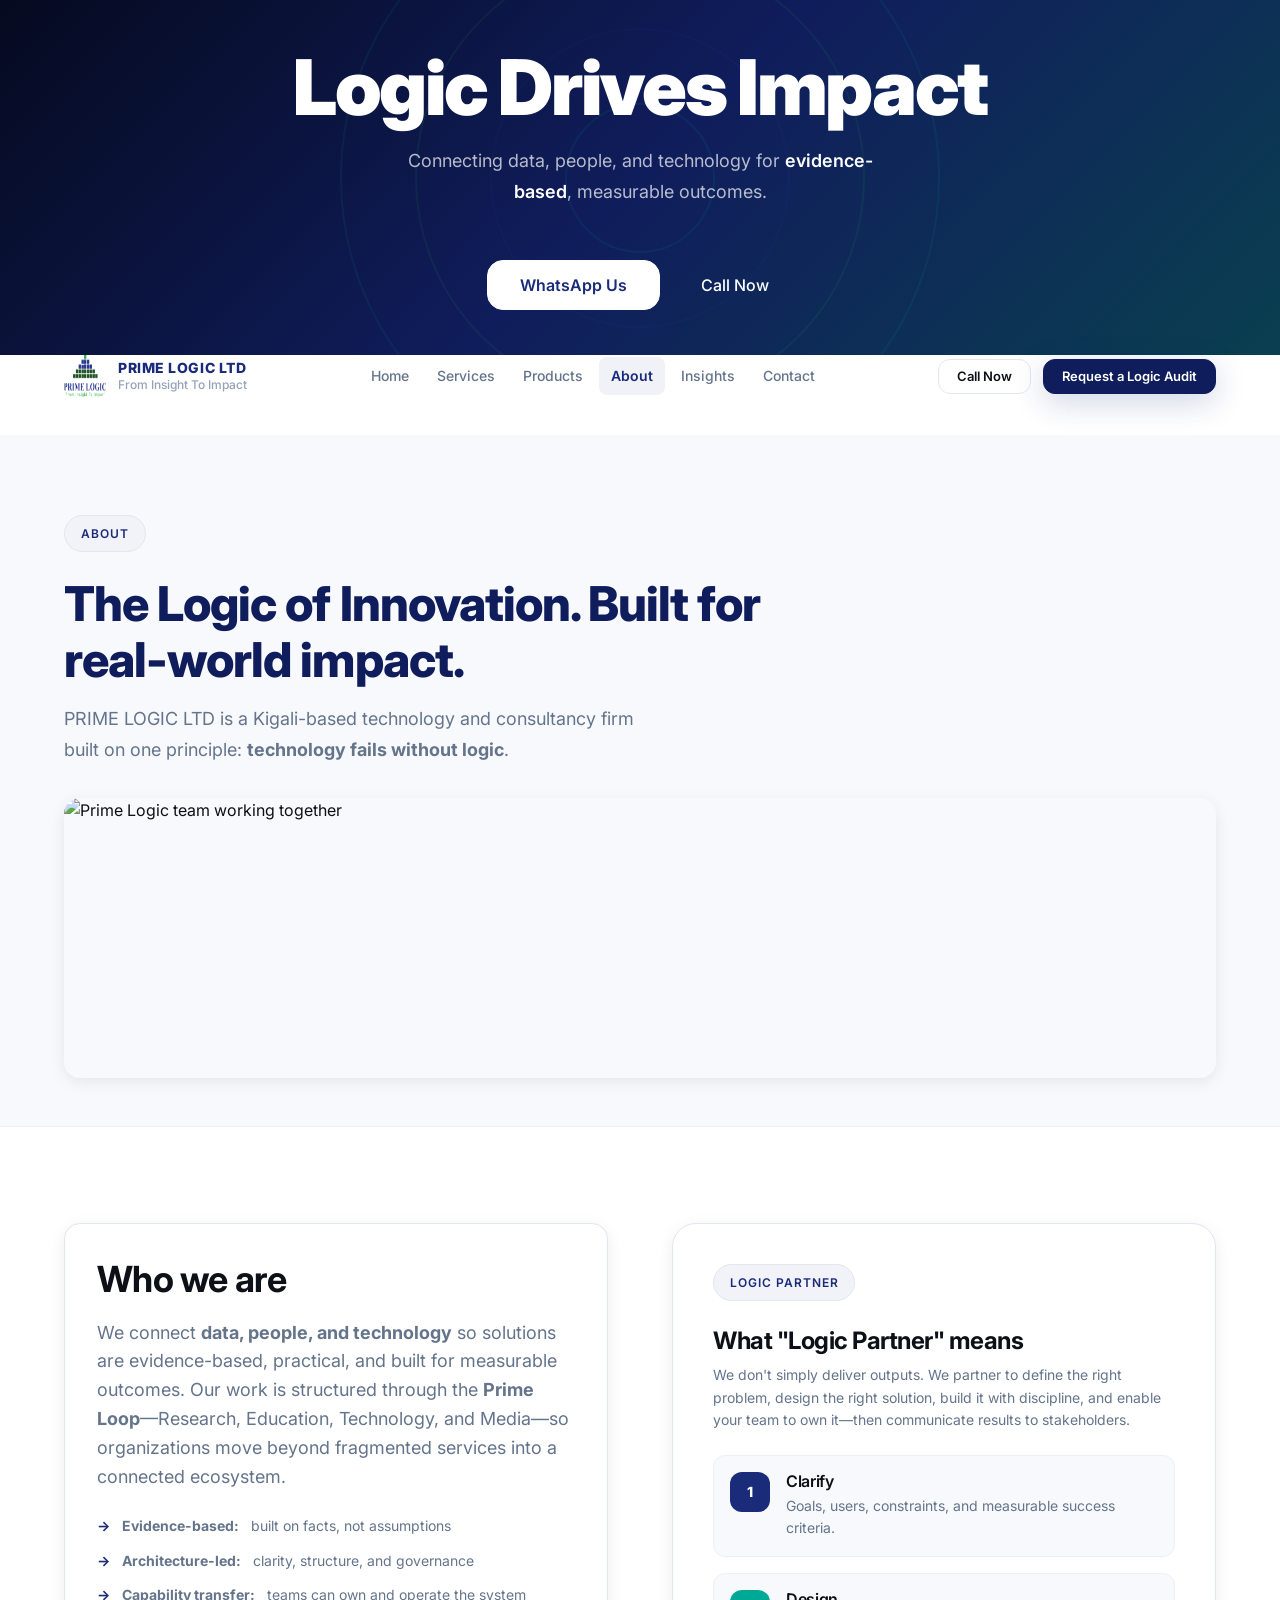
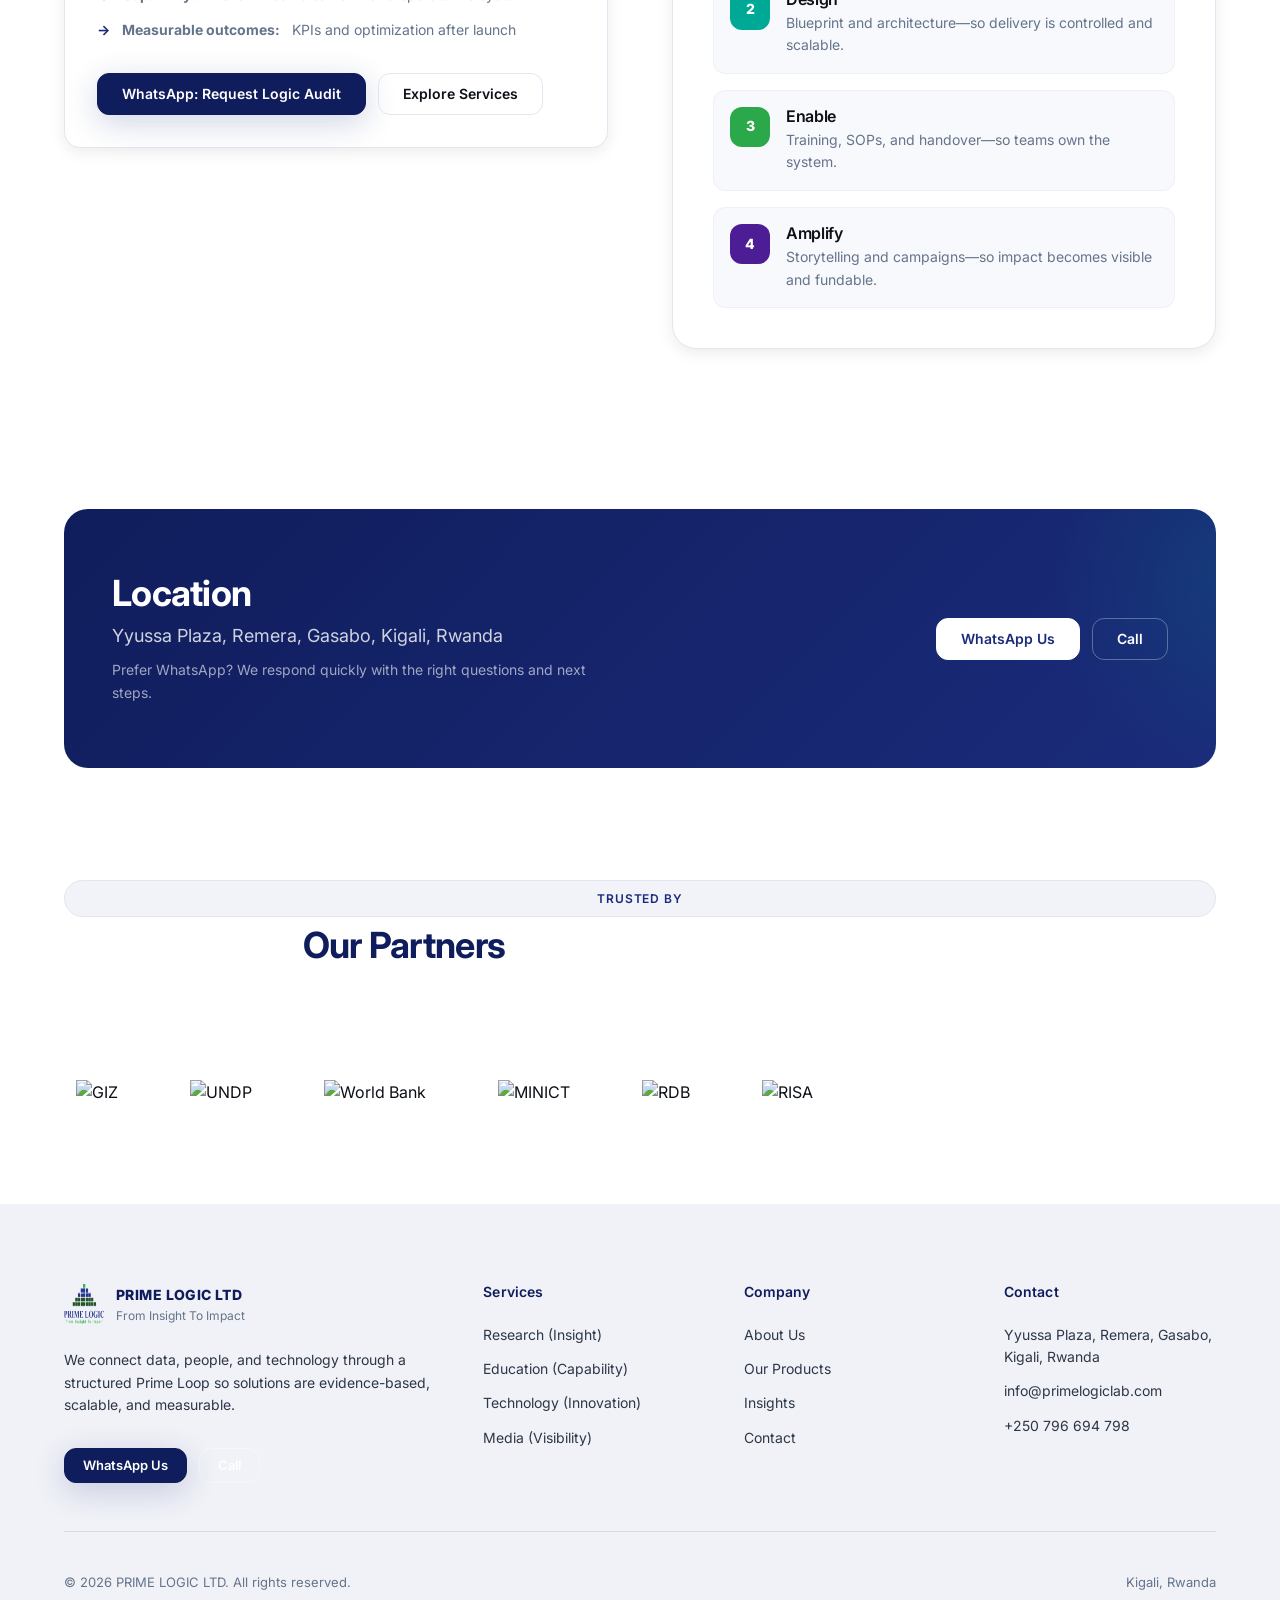
==== about.html @ 860dee31 "hero section" ====
<!doctype html>
<html lang="en">
<head>
  <meta charset="utf-8">
  <meta name="viewport" content="width=device-width, initial-scale=1">
  <title>About — PRIME LOGIC LTD</title>
  <meta name="description" content="Learn about Prime Logic LTD: Kigali-based Logic Partner connecting data, people, and technology through the Prime Loop.">
  <link rel="icon" href="assets/img/prime-logic-logo.png">
  <link rel="stylesheet" href="assets/css/styles.css">
</head>
<body class="page-home">

  <!-- ─── ANIMATED INTRO ────────────────────────────────────── -->
   <section class="hero-split hero-split--page" id="cinematic-intro" aria-label="Contact introduction">
    <div class="page-intro-rings" aria-hidden="true">
      <div class="page-intro-ring"></div>
      <div class="page-intro-ring"></div>
      <div class="page-intro-ring"></div>
      <div class="page-intro-ring"></div>
    </div>
    <div class="hero-split-container">
      <div class="hero-split-left">
          <h1 class="hero-title">Logic Drives Impact</h1>
          <p class="hero-description">Connecting data, people, and technology for <strong>evidence-based</strong>, measurable outcomes.</p>
          <div class="hero-actions">
            <a class="btn btn--white btn--lg" href="https://wa.me/250796694798?text=Hello%20Prime%20Logic%20Team.%20I%E2%80%99m%20interested%20in%20a%20Logic%20Audit." target="_blank" rel="noopener">WhatsApp Us</a>
            <a class="hero-link" href="tel:+250796694798">Call Now</a>
          </div>
      </div>
    </div>
  </section>
         
  <!-- ─── HEADER ─────────────────────────────────────────────── -->
  <header class="site-header" id="site-header">
    <div class="container">
      <div class="header-inner">
        <a class="logo" href="index.html" aria-label="Prime Logic Home">
          <img src="assets/img/prime-logic-logo.png" alt="Prime Logic logo" width="42" height="42">
          <div class="logo-text">
            <span class="logo-name">PRIME LOGIC LTD</span>
            <span class="logo-tagline">From Insight To Impact</span>
          </div>
        </a>

        <nav class="nav-menu" aria-label="Primary navigation">
          <a href="index.html" data-nav>Home</a>
          <a href="services.html" data-nav>Services</a>
          <a href="products.html" data-nav>Products</a>
          <a href="about.html" data-nav>About</a>
          <a href="insights.html" data-nav>Insights</a>
          <a href="contact.html" data-nav>Contact</a>
        </nav>

        <div class="header-actions">
          <a class="btn btn--secondary btn--sm" href="tel:+250796694798">Call Now</a>
          <a class="btn btn--primary btn--sm" href="https://wa.me/250796694798?text=Hello%20Prime%20Logic%20Team.%20I%E2%80%99m%20interested%20in%20a%20Logic%20Audit.%20My%20organization%20is%20_____.%20We%20need%20support%20with%20%28Research%20/%20Education%20/%20Technology%20/%20Media%29.%20Our%20goal%20is%20_____.%20Please%20advise%20next%20steps." target="_blank" rel="noopener">Request a Logic Audit</a>
          <button class="menu-toggle" id="menu-toggle" aria-label="Toggle navigation" aria-expanded="false">
            <span></span><span></span><span></span>
          </button>
        </div>
      </div>
    </div>
  </header>

  <!-- ─── MOBILE NAV ──────────────────────────────────────────── -->
  <div class="mobile-nav" id="mobile-nav" role="navigation" aria-label="Mobile navigation">
    <a href="index.html" data-nav>Home</a>
    <a href="services.html" data-nav>Services</a>
    <a href="products.html" data-nav>Products</a>
    <a href="about.html" data-nav>About</a>
    <a href="insights.html" data-nav>Insights</a>
    <a href="contact.html" data-nav>Contact</a>
    <div class="mobile-nav-actions">
      <a class="btn btn--primary" href="https://wa.me/250796694798?text=Hello%20Prime%20Logic%20Team.%20I%E2%80%99m%20interested%20in%20a%20Logic%20Audit.%20My%20organization%20is%20_____.%20We%20need%20support%20with%20%28Research%20/%20Education%20/%20Technology%20/%20Media%29.%20Our%20goal%20is%20_____.%20Please%20advise%20next%20steps." target="_blank" rel="noopener">Request a Logic Audit</a>
      <a class="btn btn--secondary" href="tel:+250796694798">Call a Consultant</a>
    </div>
  </div>

  <main>

    <!-- ─── PAGE HERO ─────────────────────────────────────────── -->
    <section class="page-hero">
      <div class="container">
        <div class="reveal reveal--left">
          <span class="section-label">About</span>
          <h1 class="page-hero-title">The Logic of Innovation. Built for real-world impact.</h1>
          <p class="page-hero-subtitle">
            PRIME LOGIC LTD is a Kigali-based technology and consultancy firm built on one principle:
            <strong>technology fails without logic</strong>.
          </p>
          <img src="https://images.unsplash.com/photo-1522071820081-009f0129c71c?w=800&h=400&fit=crop" alt="Prime Logic team working together" class="section-img" style="margin-top: var(--sp-6); height: 280px;" loading="lazy">
        </div>
      </div>
    </section>

    <!-- ─── WHO WE ARE ────────────────────────────────────────── -->
    <section class="section">
      <div class="container">
        <div class="split">
          <div class="reveal reveal--left">
            <div class="card card--elevated">
              <h2 class="h2" style="margin-bottom: var(--sp-4);">Who we are</h2>
              <p class="text-body-lg" style="margin-bottom: var(--sp-5); max-width: 52ch;">
                We connect <strong>data, people, and technology</strong> so solutions are evidence-based, practical, and built for measurable outcomes.
                Our work is structured through the <strong>Prime Loop</strong>—Research, Education, Technology, and Media—so organizations move beyond fragmented services into a connected ecosystem.
              </p>
              <ul class="check-list">
                <li><strong>Evidence-based:</strong> built on facts, not assumptions</li>
                <li><strong>Architecture-led:</strong> clarity, structure, and governance</li>
                <li><strong>Capability transfer:</strong> teams can own and operate the system</li>
                <li><strong>Measurable outcomes:</strong> KPIs and optimization after launch</li>
              </ul>
              <div class="cta-row" style="margin-top: var(--sp-6);">
                <a class="btn btn--primary" href="https://wa.me/250796694798?text=Hello%20Prime%20Logic%20Team.%20I%E2%80%99m%20interested%20in%20a%20Logic%20Audit.%20My%20organization%20is%20_____.%20We%20need%20support%20with%20%28Research%20/%20Education%20/%20Technology%20/%20Media%29.%20Our%20goal%20is%20_____.%20Please%20advise%20next%20steps." target="_blank" rel="noopener">WhatsApp: Request Logic Audit</a>
                <a class="btn btn--secondary" href="services.html">Explore Services</a>
              </div>
            </div>
          </div>

          <div class="reveal reveal-delay-1">
            <div class="panel">
              <span class="section-label">Logic Partner</span>
              <h3 class="h3" style="margin-bottom: var(--sp-2);">What "Logic Partner" means</h3>
              <p class="text-small" style="margin-bottom: var(--sp-5);">
                We don't simply deliver outputs. We partner to define the right problem, design the right solution, build it with discipline,
                and enable your team to own it—then communicate results to stakeholders.
              </p>

              <div class="steps">
                <div class="step">
                  <div class="step-num">1</div>
                  <div>
                    <h4 class="step-title">Clarify</h4>
                    <p class="step-text">Goals, users, constraints, and measurable success criteria.</p>
                  </div>
                </div>
                <div class="step">
                  <div class="step-num step-num--teal">2</div>
                  <div>
                    <h4 class="step-title">Design</h4>
                    <p class="step-text">Blueprint and architecture—so delivery is controlled and scalable.</p>
                  </div>
                </div>
                <div class="step">
                  <div class="step-num step-num--green">3</div>
                  <div>
                    <h4 class="step-title">Enable</h4>
                    <p class="step-text">Training, SOPs, and handover—so teams own the system.</p>
                  </div>
                </div>
                <div class="step">
                  <div class="step-num step-num--red">4</div>
                  <div>
                    <h4 class="step-title">Amplify</h4>
                    <p class="step-text">Storytelling and campaigns—so impact becomes visible and fundable.</p>
                  </div>
                </div>
              </div>
            </div>
          </div>
        </div>
      </div>
    </section>

    <!-- ─── LOCATION CTA ──────────────────────────────────────── -->
    <section class="section--sm">
      <div class="container">
        <div class="callout reveal reveal--left">
          <div class="split split--center" style="gap: var(--sp-6);">
            <div>
              <h2 class="callout-title" style="margin-bottom: var(--sp-2);">Location</h2>
              <p class="callout-text" style="margin-bottom: var(--sp-2);">Yyussa Plaza, Remera, Gasabo, Kigali, Rwanda</p>
              <p style="font-size: var(--fs-small); color: rgba(255,255,255,.6);">Prefer WhatsApp? We respond quickly with the right questions and next steps.</p>
            </div>
            <div class="cta-row" style="justify-content: flex-end;">
              <a class="btn btn--white" href="https://wa.me/250796694798?text=Hello%20Prime%20Logic%20Team.%20I%E2%80%99m%20interested%20in%20a%20Logic%20Audit.%20My%20organization%20is%20_____.%20We%20need%20support%20with%20%28Research%20/%20Education%20/%20Technology%20/%20Media%29.%20Our%20goal%20is%20_____.%20Please%20advise%20next%20steps." target="_blank" rel="noopener">WhatsApp Us</a>
              <a class="btn btn--white-outline" href="tel:+250796694798">Call</a>
            </div>
          </div>
        </div>
      </div>
    </section>

    <!-- ─── PARTNERS ──────────────────────────────────────────── -->
    <section class="partners" aria-label="Our Partners">
      <div class="container">
        <div class="section-header reveal">
          <span class="section-label">Trusted By</span>
          <h2 class="section-title">Our Partners</h2>
        </div>
        <div class="partners-grid reveal">
          <div class="partner-logo"><img src="https://via.placeholder.com/160x56/ffffff/0a1a3f?text=GIZ" alt="GIZ" loading="lazy"></div>
          <div class="partner-logo"><img src="https://via.placeholder.com/160x56/ffffff/0a1a3f?text=UNDP" alt="UNDP" loading="lazy"></div>
          <div class="partner-logo"><img src="https://via.placeholder.com/160x56/ffffff/0a1a3f?text=World+Bank" alt="World Bank" loading="lazy"></div>
          <div class="partner-logo"><img src="https://via.placeholder.com/160x56/ffffff/0a1a3f?text=MINICT" alt="MINICT" loading="lazy"></div>
          <div class="partner-logo"><img src="https://via.placeholder.com/160x56/ffffff/0a1a3f?text=RDB" alt="RDB" loading="lazy"></div>
          <div class="partner-logo"><img src="https://via.placeholder.com/160x56/ffffff/0a1a3f?text=RISA" alt="RISA" loading="lazy"></div>
        </div>
      </div>
    </section>

  </main>

  <!-- ─── FOOTER ──────────────────────────────────────────────── -->
  <footer class="site-footer">
    <div class="container">
      <div class="footer-grid">
        <div>
          <div class="footer-brand">
            <img src="assets/img/prime-logic-logo.png" alt="Prime Logic logo" width="40" height="40">
            <div>
              <div class="footer-brand-name">PRIME LOGIC LTD</div>
              <div class="footer-brand-tag">From Insight To Impact</div>
            </div>
          </div>
          <p class="footer-desc">
            We connect data, people, and technology through a structured Prime Loop so solutions are evidence-based,
            scalable, and measurable.
          </p>
          <div class="cta-row">
            <a class="btn btn--primary btn--sm" href="https://wa.me/250796694798?text=Hello%20Prime%20Logic%20Team.%20I%E2%80%99m%20interested%20in%20a%20Logic%20Audit.%20My%20organization%20is%20_____.%20We%20need%20support%20with%20%28Research%20/%20Education%20/%20Technology%20/%20Media%29.%20Our%20goal%20is%20_____.%20Please%20advise%20next%20steps." target="_blank" rel="noopener">WhatsApp Us</a>
            <a class="btn btn--white-outline btn--sm" href="tel:+250796694798">Call</a>
          </div>
        </div>

        <div>
          <h4 class="footer-col-title">Services</h4>
          <nav class="footer-links" aria-label="Footer services">
            <a href="services.html#research">Research (Insight)</a>
            <a href="services.html#education">Education (Capability)</a>
            <a href="services.html#technology">Technology (Innovation)</a>
            <a href="services.html#media">Media (Visibility)</a>
          </nav>
        </div>

        <div>
          <h4 class="footer-col-title">Company</h4>
          <nav class="footer-links" aria-label="Footer company">
            <a href="about.html">About Us</a>
            <a href="products.html">Our Products</a>
            <a href="insights.html">Insights</a>
            <a href="contact.html">Contact</a>
          </nav>
        </div>

        <div>
          <h4 class="footer-col-title">Contact</h4>
          <div class="footer-contact-item">Yyussa Plaza, Remera, Gasabo,<br>Kigali, Rwanda</div>
          <div class="footer-contact-item"><a href="mailto:info@primelogiclab.com">info@primelogiclab.com</a></div>
          <div class="footer-contact-item"><a href="tel:+250796694798">+250 796 694 798</a></div>
        </div>
      </div>

      <div class="footer-bottom">
        <span>&copy; 2026 PRIME LOGIC LTD. All rights reserved.</span>
        <span>Kigali, Rwanda</span>
      </div>
    </div>
  </footer>

  <script src="assets/js/main.js"></script>
</body>
</html>
---- assets/css/styles.css ----
/* ============================================================
   PRIME LOGIC LTD — Design System & Styles
   Version: 2.0 — Enterprise Redesign
   ============================================================ */

/* ─── GOOGLE FONTS ─────────────────────────────────────────── */
@import url('https://fonts.googleapis.com/css2?family=Inter:wght@400;500;600;700;800;900&display=swap');

/* ─── DESIGN TOKENS ────────────────────────────────────────── */
:root {
  /* Brand Colors */
  --prime-blue:    #1a2b7a;
  --prime-blue-light: #2d3fa8;
  --prime-blue-dark:  #101d5c;
  --tech-teal:     #00A896;
  --tech-teal-light: #00c9b4;
  --insight-green: #2ba84a;
  --insight-green-light: #34d058;
  --media-amber:     #4c1d95;
  --media-amber-light: #5b21b6;

  /* Neutrals */
  --ink:           #0d1117;
  --ink-secondary: #2d3748;
  --muted:         #64748b;
  --subtle:        #94a3b8;
  --bg:            #ffffff;
  --bg-warm:       #f8f9fc;
  --bg-alt:        #f1f3f8;
  --panel:         #f5f6fa;
  --line:          #e2e6ef;
  --line-light:    #eef0f6;

  /* Typography Scale (Major Third 1.25) */
  --fs-display:    clamp(2.75rem, 5vw, 3.5rem);
  --fs-h1:         clamp(2.25rem, 4vw, 3rem);
  --fs-h2:         clamp(1.75rem, 3vw, 2.25rem);
  --fs-h3:         clamp(1.25rem, 2vw, 1.5rem);
  --fs-h4:         1.125rem;
  --fs-body:       1rem;
  --fs-body-lg:    1.125rem;
  --fs-small:      0.875rem;
  --fs-xs:         0.8125rem;
  --fs-caption:    0.75rem;

  /* Font Weights */
  --fw-regular:    400;
  --fw-medium:     500;
  --fw-semibold:   600;
  --fw-bold:       700;
  --fw-extrabold:  800;
  --fw-black:      900;

  /* Line Heights */
  --lh-tight:      1.15;
  --lh-snug:       1.3;
  --lh-normal:     1.6;
  --lh-relaxed:    1.75;

  /* Spacing Scale (8px base) */
  --sp-1:  0.25rem;
  --sp-2:  0.5rem;
  --sp-3:  0.75rem;
  --sp-4:  1rem;
  --sp-5:  1.5rem;
  --sp-6:  2rem;
  --sp-7:  2.5rem;
  --sp-8:  3rem;
  --sp-9:  4rem;
  --sp-10: 5rem;
  --sp-11: 6rem;
  --sp-12: 8rem;

  /* Border Radius */
  --radius-sm:     8px;
  --radius:        12px;
  --radius-lg:     16px;
  --radius-xl:     24px;
  --radius-full:   9999px;

  /* Shadows */
  --shadow-xs:     0 1px 2px rgba(0,0,0,.05);
  --shadow-sm:     0 2px 8px rgba(13,17,23,.06);
  --shadow:        0 4px 16px rgba(13,17,23,.08);
  --shadow-md:     0 8px 24px rgba(13,17,23,.10);
  --shadow-lg:     0 16px 48px rgba(13,17,23,.12);
  --shadow-xl:     0 24px 64px rgba(13,17,23,.16);
  --shadow-glow-blue:  0 8px 32px rgba(26,43,122,.20);
  --shadow-glow-teal:  0 8px 32px rgba(0,168,150,.20);

  /* Transitions */
  --ease:          cubic-bezier(.4, 0, .2, 1);
  --duration:      0.3s;
  --duration-fast: 0.15s;
  --duration-slow: 0.5s;

  /* Layout */
  --max-width:     1200px;
  --header-height: 80px;
  --header-height-scrolled: 64px;
}

/* ─── RESET ────────────────────────────────────────────────── */
*,
*::before,
*::after {
  box-sizing: border-box;
  margin: 0;
  padding: 0;
}

html {
  scroll-behavior: smooth;
  -webkit-text-size-adjust: 100%;
}

body {
  font-family: 'Inter', system-ui, -apple-system, 'Segoe UI', Roboto, sans-serif;
  font-size: var(--fs-body);
  line-height: var(--lh-normal);
  color: var(--ink);
  background: var(--bg);
  -webkit-font-smoothing: antialiased;
  -moz-osx-font-smoothing: grayscale;
  overflow-x: hidden;
}

a {
  color: inherit;
  text-decoration: none;
  transition: color var(--duration) var(--ease);
}

img {
  max-width: 100%;
  display: block;
}

ul, ol {
  list-style: none;
}

h1, h2, h3, h4, h5, h6 {
  font-weight: var(--fw-bold);
  line-height: var(--lh-tight);
  letter-spacing: -0.02em;
}

/* ─── LAYOUT ───────────────────────────────────────────────── */
.container {
  width: 100%;
  max-width: var(--max-width);
  margin: 0 auto;
  padding: 0 var(--sp-5);
}

.section {
  padding: var(--sp-11) 0;
}

.section--sm {
  padding: var(--sp-9) 0;
}

.section--lg {
  padding: var(--sp-12) 0;
}

.section--dark {
  background: var(--ink);
  color: #fff;
}

.section--alt {
  background: var(--bg-warm);
}

.section--blue {
  background: linear-gradient(135deg, var(--prime-blue-dark), var(--prime-blue));
  color: #fff;
}

/* ─── TYPOGRAPHY ───────────────────────────────────────────── */
.display {
  font-size: var(--fs-display);
  font-weight: var(--fw-black);
  line-height: 1.08;
  letter-spacing: -0.03em;
}

.h1 {
  font-size: var(--fs-h1);
  font-weight: var(--fw-extrabold);
  line-height: var(--lh-tight);
  letter-spacing: -0.025em;
}

.h2 {
  font-size: var(--fs-h2);
  font-weight: var(--fw-bold);
  line-height: var(--lh-snug);
}

.h3 {
  font-size: var(--fs-h3);
  font-weight: var(--fw-bold);
  line-height: var(--lh-snug);
}

.h4 {
  font-size: var(--fs-h4);
  font-weight: var(--fw-semibold);
  line-height: var(--lh-snug);
}

.text-body {
  font-size: var(--fs-body);
  color: var(--muted);
  line-height: var(--lh-normal);
}

.text-body-lg {
  font-size: var(--fs-body-lg);
  color: var(--muted);
  line-height: var(--lh-normal);
}

.text-small {
  font-size: var(--fs-small);
  color: var(--muted);
  line-height: var(--lh-normal);
}

.text-xs {
  font-size: var(--fs-xs);
  color: var(--muted);
}

.text-caption {
  font-size: var(--fs-caption);
  color: var(--subtle);
  letter-spacing: 0.02em;
}

.text-center { text-align: center; }
.text-white { color: #fff; }

.section-label {
  display: inline-flex;
  align-items: center;
  gap: var(--sp-2);
  padding: var(--sp-2) var(--sp-4);
  background: var(--bg-alt);
  border: 1px solid var(--line);
  border-radius: var(--radius-full);
  font-size: var(--fs-caption);
  font-weight: var(--fw-semibold);
  color: var(--prime-blue);
  text-transform: uppercase;
  letter-spacing: 0.08em;
  margin-bottom: var(--sp-5);
}

.section--dark .section-label,
.section--blue .section-label {
  background: rgba(255,255,255,.1);
  border-color: rgba(255,255,255,.15);
  color: rgba(255,255,255,.9);
}

.section-title {
  font-size: var(--fs-h2);
  font-weight: var(--fw-bold);
  margin-bottom: var(--sp-4);
  max-width: 680px;
  color: var(--prime-blue-dark);
}

.section-subtitle {
  font-size: var(--fs-body-lg);
  color: var(--muted);
  max-width: 620px;
  line-height: var(--lh-relaxed);
}

.section-header {
  margin-bottom: var(--sp-9);
}

.section-header--center {
  text-align: center;
  margin-left: auto;
  margin-right: auto;
}

.section-header--center .section-title,
.section-header--center .section-subtitle {
  margin-left: auto;
  margin-right: auto;
}

/* ─── GRID UTILITIES ───────────────────────────────────────── */
.grid {
  display: grid;
  gap: var(--sp-6);
}

.grid-2 { grid-template-columns: repeat(2, 1fr); }
.grid-3 { grid-template-columns: repeat(3, 1fr); }
.grid-4 { grid-template-columns: repeat(4, 1fr); }

.flex {
  display: flex;
  align-items: center;
}

.flex-between {
  display: flex;
  align-items: center;
  justify-content: space-between;
}

.gap-2 { gap: var(--sp-2); }
.gap-3 { gap: var(--sp-3); }
.gap-4 { gap: var(--sp-4); }
.gap-5 { gap: var(--sp-5); }
.gap-6 { gap: var(--sp-6); }

/* ─── HEADER ───────────────────────────────────────────────── */
.site-header {
  position: sticky;
  top: 0;
  z-index: 200;
  background: rgba(255,255,255,.92);
  backdrop-filter: saturate(180%) blur(20px);
  -webkit-backdrop-filter: saturate(180%) blur(20px);
  border-bottom: 1px solid transparent;
  height: var(--header-height);
  transition:
    background var(--duration) var(--ease),
    height     var(--duration) var(--ease),
    box-shadow var(--duration) var(--ease),
    border-color var(--duration) var(--ease);
}

.site-header.scrolled {
  background: rgba(255,255,255,.97);
  border-bottom-color: var(--line);
  box-shadow: 0 4px 24px rgba(13,17,23,.10), 0 1px 0 rgba(13,17,23,.04);
  height: var(--header-height-scrolled);
}

.header-inner {
  display: flex;
  align-items: center;
  justify-content: space-between;
  height: 100%;
  gap: var(--sp-6);
}

/* Logo */
.logo {
  display: flex;
  align-items: center;
  gap: var(--sp-3);
  flex-shrink: 0;
}

.logo img {
  width: 42px;
  height: 42px;
  border-radius: var(--radius-sm);
  transition: all var(--duration) var(--ease);
}

.site-header.scrolled .logo img {
  width: 36px;
  height: 36px;
}

.logo-text {
  display: flex;
  flex-direction: column;
}

.logo-name {
  font-size: var(--fs-small);
  font-weight: var(--fw-extrabold);
  color: var(--prime-blue);
  letter-spacing: 0.04em;
  line-height: 1.2;
}

.logo-tagline {
  font-size: var(--fs-caption);
  color: var(--subtle);
  font-weight: var(--fw-medium);
  line-height: 1.3;
}

/* Nav */
.nav-menu {
  display: flex;
  align-items: center;
  gap: var(--sp-1);
}

.nav-menu a {
  font-size: var(--fs-small);
  font-weight: var(--fw-medium);
  color: var(--muted);
  padding: var(--sp-2) var(--sp-3);
  border-radius: var(--radius-sm);
  transition: all var(--duration-fast) var(--ease);
  position: relative;
}

.nav-menu a:hover {
  color: var(--ink);
  background: var(--bg-alt);
}

.nav-menu a.active {
  color: var(--prime-blue);
  font-weight: var(--fw-semibold);
  background: rgba(26,43,122,.06);
}

/* Header Actions */
.header-actions {
  display: flex;
  align-items: center;
  gap: var(--sp-3);
  flex-shrink: 0;
}

/* Mobile Menu Toggle */
.menu-toggle {
  display: none;
  flex-direction: column;
  justify-content: center;
  align-items: center;
  width: 44px;
  height: 44px;
  background: none;
  border: none;
  cursor: pointer;
  gap: 5px;
  padding: var(--sp-2);
  border-radius: var(--radius-sm);
  transition: background var(--duration-fast) var(--ease);
}

.menu-toggle:hover {
  background: var(--bg-alt);
}

.menu-toggle span {
  display: block;
  width: 22px;
  height: 2px;
  background: var(--ink);
  border-radius: 2px;
  transition: all var(--duration) var(--ease);
  transform-origin: center;
}

.menu-toggle.open span:nth-child(1) {
  transform: rotate(45deg) translate(5px, 5px);
}

.menu-toggle.open span:nth-child(2) {
  opacity: 0;
  transform: scaleX(0);
}

.menu-toggle.open span:nth-child(3) {
  transform: rotate(-45deg) translate(5px, -5px);
}

/* Mobile Nav Overlay */
.mobile-nav {
  display: none;
  position: fixed;
  top: var(--header-height);
  left: 0;
  right: 0;
  bottom: 0;
  background: rgba(255,255,255,.98);
  backdrop-filter: blur(20px);
  -webkit-backdrop-filter: blur(20px);
  z-index: 195;
  padding: var(--sp-6);
  flex-direction: column;
  gap: var(--sp-2);
  opacity: 0;
  transform: translateY(-8px);
  transition: all var(--duration) var(--ease);
  overflow-y: auto;
  pointer-events: none;
}

.mobile-nav.open {
  opacity: 1;
  transform: translateY(0);
  pointer-events: auto;
}

body.nav-open {
  overflow: hidden;
}

.mobile-nav a {
  display: flex;
  align-items: center;
  padding: var(--sp-4) var(--sp-4);
  font-size: var(--fs-body-lg);
  font-weight: var(--fw-medium);
  color: var(--ink-secondary);
  border-radius: var(--radius);
  transition: all var(--duration-fast) var(--ease);
}

.mobile-nav a:hover,
.mobile-nav a.active {
  background: var(--bg-alt);
  color: var(--prime-blue);
}

.mobile-nav-actions {
  display: flex;
  flex-direction: column;
  gap: var(--sp-3);
  margin-top: var(--sp-6);
  padding-top: var(--sp-6);
  border-top: 1px solid var(--line);
}

/* ─── BUTTONS ──────────────────────────────────────────────── */
.btn {
  display: inline-flex;
  align-items: center;
  justify-content: center;
  gap: var(--sp-2);
  font-family: inherit;
  font-size: var(--fs-small);
  font-weight: var(--fw-semibold);
  line-height: 1;
  white-space: nowrap;
  padding: 13px 24px;
  border-radius: var(--radius);
  border: 1.5px solid transparent;
  cursor: pointer;
  transition: all var(--duration) var(--ease);
  text-decoration: none;
  position: relative;
  overflow: hidden;
}

.btn--lg {
  padding: 16px 32px;
  font-size: var(--fs-body);
  border-radius: var(--radius-lg);
}

.btn--sm {
  padding: 10px 18px;
  font-size: var(--fs-xs);
}

/* Primary */

.btn--primary {
  background: var(--prime-blue-dark, #1a2b7a);
  border-color: var(--prime-blue-dark, #1a2b7a);
  color: #fff;
  box-shadow: var(--shadow-glow-blue);
}


.btn--primary:hover {
  background: #223a9c;
  border-color: #223a9c;
  color: #fff;
  transform: translateY(-1px);
  box-shadow: 0 12px 36px rgba(26,43,122,.28);
}

.btn--primary:active {
  transform: translateY(0);
}

/* Secondary (Outline) */
.btn--secondary {
  background: transparent;
  border-color: var(--line);
  color: var(--ink);
}

.btn--secondary:hover {
  border-color: var(--prime-blue);
  color: var(--prime-blue);
  background: rgba(26,43,122,.04);
}

/* Ghost */
.btn--ghost {
  background: transparent;
  border-color: transparent;
  color: var(--muted);
}

.btn--ghost:hover {
  color: var(--ink);
  background: var(--bg-alt);
}

/* White variant for dark sections */
.btn--white {
  background: #fff;
  border-color: #fff;
  color: var(--prime-blue);
}

.btn--white:hover {
  background: rgba(255,255,255,.9);
  transform: translateY(-1px);
  box-shadow: var(--shadow-md);
}

.btn--white-outline {
  background: transparent;
  border-color: rgba(255,255,255,.3);
  color: #fff;
}

.btn--white-outline:hover {
  border-color: #fff;
  background: rgba(255,255,255,.1);
}

/* Pillar buttons */
.btn--teal {
  background: var(--tech-teal);
  border-color: var(--tech-teal);
  color: #fff;
  box-shadow: var(--shadow-glow-teal);
}
.btn--teal:hover {
  background: var(--tech-teal-light);
  border-color: var(--tech-teal-light);
  transform: translateY(-1px);
}

.btn--green {
  background: var(--insight-green);
  border-color: var(--insight-green);
  color: #fff;
}
.btn--green:hover {
  background: var(--insight-green-light);
  border-color: var(--insight-green-light);
  transform: translateY(-1px);
}

.btn--red {
  background: var(--media-amber);
  border-color: var(--media-amber);
  color: #fff;
}
.btn--red:hover {
  background: var(--media-amber-light);
  border-color: var(--media-amber-light);
  transform: translateY(-1px);
}

.cta-row {
  display: flex;
  align-items: center;
  gap: var(--sp-3);
  flex-wrap: wrap;
}

/* ─── HERO ─────────────────────────────────────────────────── */
.hero {
  position: relative;
  padding: var(--sp-12) 0 var(--sp-11);
  background: linear-gradient(160deg, #f0f2ff 0%, #f8f9fc 40%, #eef8f7 100%);
  overflow: hidden;
}

.hero::before {
  content: '';
  position: absolute;
  top: -40%;
  right: -20%;
  width: 700px;
  height: 700px;
  background: radial-gradient(circle, rgba(26,43,122,.06) 0%, transparent 70%);
  border-radius: 50%;
  pointer-events: none;
}

.hero::after {
  content: '';
  position: absolute;
  bottom: -30%;
  left: -10%;
  width: 500px;
  height: 500px;
  background: radial-gradient(circle, rgba(0,168,150,.05) 0%, transparent 70%);
  border-radius: 50%;
  pointer-events: none;
}

.hero-grid {
  display: grid;
  grid-template-columns: 1.15fr 0.85fr;
  gap: var(--sp-9);
  align-items: center;
  position: relative;
  z-index: 1;
}

.hero-content {
  max-width: 600px;
}

.hero-kicker {
  display: inline-flex;
  align-items: center;
  gap: var(--sp-2);
  padding: var(--sp-2) var(--sp-4);
  background: rgba(26,43,122,.06);
  border: 1px solid rgba(26,43,122,.1);
  border-radius: var(--radius-full);
  font-size: var(--fs-caption);
  font-weight: var(--fw-semibold);
  color: var(--prime-blue);
  margin-bottom: var(--sp-6);
}

.hero-kicker::before {
  content: '';
  width: 8px;
  height: 8px;
  background: var(--tech-teal);
  border-radius: 50%;
  animation: pulse 2s ease-in-out infinite;
}

@keyframes pulse {
  0%, 100% { opacity: 1; transform: scale(1); }
  50% { opacity: .6; transform: scale(1.3); }
}

.hero-title {
  font-size: var(--fs-display);
  font-weight: var(--fw-black);
  line-height: 1.05;
  letter-spacing: -0.035em;
  color: var(--ink);
  margin-bottom: var(--sp-5);
}

.hero-title .text-gradient {
  background: linear-gradient(135deg, var(--prime-blue), var(--tech-teal));
  -webkit-background-clip: text;
  -webkit-text-fill-color: transparent;
  background-clip: text;
}

.hero-title .text-dark {
  color: var(--prime-blue-dark);
}

.hero-subtitle {
  font-size: var(--fs-body-lg);
  color: var(--muted);
  line-height: var(--lh-relaxed);
  max-width: 52ch;
  margin-bottom: var(--sp-7);
}

.hero-cta {
  margin-bottom: var(--sp-5);
}

.hero-meta {
  display: flex;
  align-items: center;
  gap: var(--sp-5);
  font-size: var(--fs-caption);
  color: var(--subtle);
}

.hero-meta span {
  display: flex;
  align-items: center;
  gap: var(--sp-1);
}

.hero-meta span::before {
  content: '✓';
  font-size: 11px;
  color: var(--tech-teal);
  font-weight: var(--fw-bold);
}

/* ─── HERO SCROLL-STORY LAYOUT ──────────────────────────── */
.hero--story {
  padding-bottom: 0;
}

.hero-grid--story {
  align-items: start;
}

.hero-story-left {
  padding-bottom: var(--sp-11, 5rem);
}

.hero-story-right {
  position: sticky;
  top: calc(var(--header-height, 80px) + 2rem);
  align-self: start;
}

/* Text blocks — initial hidden state (GSAP will manage) */
.hero-text-block {
  margin-bottom: var(--sp-7, 2rem);
}

/* Gray/neutral state for data blocks before color fills in */
.db.db--gray {
  background: rgba(180, 180, 190, 0.25) !important;
  border-color: rgba(180, 180, 190, 0.35) !important;
}

/* Hero Visual Panel */
.hero-visual {
  position: relative;
}

.hero-panel {
  background: var(--bg-warm);
  border: 1px solid var(--line);
  border-radius: var(--radius-xl);
  padding: var(--sp-7);
  box-shadow: var(--shadow-lg);
  position: relative;
}

.hero-panel::before {
  content: '';
  position: absolute;
  inset: -1px;
  border-radius: var(--radius-xl);
  padding: 1px;
  background: linear-gradient(135deg, rgba(26,43,122,.15), rgba(0,168,150,.15));
  -webkit-mask: linear-gradient(#fff 0 0) content-box, linear-gradient(#fff 0 0);
  -webkit-mask-composite: xor;
  mask-composite: exclude;
  pointer-events: none;
}

.data-blocks {
  display: grid;
  grid-template-columns: repeat(7, 1fr);
  gap: 8px;
  align-items: end;
  padding: var(--sp-4) var(--sp-2) var(--sp-2);
}

.db {
  border-radius: 6px;
  transition: transform var(--duration) var(--ease);
}

.db:hover {
  transform: scaleY(1.15);
}

.db--blue  { background: rgba(26,43,122,.4); border: 1px solid rgba(26,43,122,.6); }
.db--teal  { background: rgba(0,168,150,.4); border: 1px solid rgba(0,168,150,.6); }
.db--green { background: rgba(43,168,74,.4); border: 1px solid rgba(43,168,74,.6); }

.db-h2 { height: 24px; }
.db-h3 { height: 36px; }
.db-h4 { height: 48px; }
.db-h5 { height: 60px; }
.db-h6 { height: 72px; }
.db-h7 { height: 84px; }

.hero-panel-label {
  font-size: var(--fs-xs);
  color: var(--ink-secondary);
  margin-top: var(--sp-4);
  text-align: center;
}

/* Stats Bar */
.stats-bar {
  display: grid;
  grid-template-columns: repeat(4, 1fr);
  gap: var(--sp-2);
  margin-top: var(--sp-6);
}

.stat-item {
  text-align: center;
  padding: var(--sp-3);
  background: var(--line);
  border-radius: var(--radius);
  border: 1px solid var(--muted);
}

.stat-value {
  font-size: var(--fs-h3);
  font-weight: var(--fw-extrabold);
  color: var(--prime-blue-dark);
  line-height: 1.2;
}

.stat-label {
  font-size: var(--fs-caption);
  color: var(--ink-secondary);
  margin-top: var(--sp-1);
}

/* ─── CARDS ────────────────────────────────────────────────── */
.card {
  background: var(--bg);
  border: 1px solid var(--line);
  border-radius: var(--radius-lg);
  padding: var(--sp-6);
  transition: all var(--duration) var(--ease);
  position: relative;
}

.card:hover {
  border-color: var(--line-light);
  box-shadow: var(--shadow-md);
  transform: translateY(-4px);
}

.card--elevated {
  box-shadow: var(--shadow);
}

.card--elevated:hover {
  box-shadow: var(--shadow-lg);
}

/* Pillar Cards (legacy) */
.card--pillar {
  border-top: 4px solid var(--prime-blue);
  border-radius: var(--radius) var(--radius) var(--radius-lg) var(--radius-lg);
}

.card--pillar.card--teal  { border-top-color: var(--tech-teal); }
.card--pillar.card--green { border-top-color: var(--insight-green); }
.card--pillar.card--blue  { border-top-color: var(--prime-blue); }
.card--pillar.card--red   { border-top-color: var(--media-amber); }

/* Minimal Service Cards */

.card--minimal {
  text-align: center;
  padding: var(--sp-4) var(--sp-5);
  padding-bottom: var(--sp-7);
  border: 1px solid rgba(0,0,0,.06);
  border-radius: 0;
  background: #fff;
  transition: box-shadow .3s ease, transform .3s ease;
  position: relative;
}

/* Attached card group: no gap, shared border, outer corners only */
.grid-4:has(.card--minimal) {
  gap: 0;
  border-radius: var(--radius-lg, 1rem);
  overflow: hidden;
  box-shadow: 0 4px 24px rgba(0,0,0,.06);
}

.card--minimal + .card--minimal {
  border-left: 1px solid rgba(0,0,0,.08);
}

.card--minimal:first-child {
  border-radius: var(--radius-lg, 1rem) 0 0 var(--radius-lg, 1rem);
}

.card--minimal:last-child {
  border-radius: 0 var(--radius-lg, 1rem) var(--radius-lg, 1rem) 0;
}

.card--minimal:hover {
  transform: translateY(0);
  box-shadow: none;
  background: rgba(0,0,0,.015);
}

.card-icon-gif {
  width: 140px;
  height: 140px;
  margin: 0 auto var(--sp-5);
  display: block;
  object-fit: contain;
}

.card-icon {
  width: 48px;
  height: 48px;
  border-radius: var(--radius);
  display: flex;
  align-items: center;
  justify-content: center;
  font-size: 22px;
  margin-bottom: var(--sp-4);
}

.card-icon--teal  { background: rgba(0,168,150,.1); color: var(--tech-teal); }
.card-icon--green { background: rgba(43,168,74,.1); color: var(--insight-green); }
.card-icon--blue  { background: rgba(26,43,122,.1); color: var(--prime-blue); }
.card-icon--red   { background: rgba(124,58,237,.1); color: var(--media-amber); }

.card-badge {
  display: inline-flex;
  align-items: center;
  gap: var(--sp-2);
  padding: var(--sp-1) var(--sp-3);
  border-radius: var(--radius-full);
  font-size: var(--fs-caption);
  font-weight: var(--fw-semibold);
  margin-bottom: var(--sp-4);
}

.card-badge--teal  { background: rgba(0,168,150,.08); color: var(--tech-teal); }
.card-badge--green { background: rgba(43,168,74,.08); color: var(--insight-green); }
.card-badge--blue  { background: rgba(26,43,122,.08); color: var(--prime-blue); }
.card-badge--red   { background: rgba(124,58,237,.08); color: var(--media-amber); }

.card-title {
  font-size: var(--fs-h4);
  font-weight: var(--fw-bold);
  color: var(--ink);
  margin-bottom: var(--sp-2);
}

.card--minimal .card-title {
  font-size: 1.5rem;
  text-align: center;
  margin-bottom: var(--sp-2);
}

.card-text {
  font-size: var(--fs-small);
  color: var(--muted);
  line-height: var(--lh-normal);
}

.card--minimal .card-text {
  font-size: .9rem;
  max-width: 24ch;
  margin: 0 auto;
}

.card-link {
  display: inline-block;
  margin-top: var(--sp-4);
  font-size: var(--fs-small);
  font-weight: var(--fw-semibold);
  text-decoration: none;
  transition: color .2s ease;
}

.card--minimal .card-link {
  position: absolute;
  bottom: var(--sp-4);
  left: var(--sp-5);
  margin-top: 0;
}

.card-link--teal  { color: var(--tech-teal); }
.card-link--green { color: var(--insight-green); }
.card-link--blue  { color: var(--prime-blue); }
.card-link--red   { color: var(--media-amber); }

.card-link:hover { opacity: .75; }

.card-cta {
  margin-top: var(--sp-5);
}

/* ─── ENGAGEMENT / STEPS TIMELINE ──────────────────────────── */
.timeline {
  display: grid;
  grid-template-columns: repeat(4, 1fr);
  gap: var(--sp-6);
  position: relative;
}

.timeline::before {
  content: '';
  position: absolute;
  top: 28px;
  left: calc(12.5% + 12px);
  right: calc(12.5% + 12px);
  height: 2px;
  background: linear-gradient(90deg,
    var(--prime-blue),
    var(--tech-teal),
    var(--insight-green),
    var(--media-amber)
  );
  border-radius: 2px;
  z-index: 0;
}

.timeline-step {
  text-align: center;
  position: relative;
  z-index: 1;
}

.timeline-num {
  width: 56px;
  height: 56px;
  border-radius: 50%;
  display: flex;
  align-items: center;
  justify-content: center;
  font-size: var(--fs-h4);
  font-weight: var(--fw-extrabold);
  color: #fff;
  margin: 0 auto var(--sp-5);
  background: var(--prime-blue);
  box-shadow: 0 4px 16px rgba(26,43,122,.25);
  position: relative;
  transition: transform var(--duration) var(--ease);
}

.timeline-step:hover .timeline-num {
  transform: scale(1.1);
}

.timeline-num--teal  { background: var(--tech-teal); box-shadow: 0 4px 16px rgba(0,168,150,.25); }
.timeline-num--green { background: var(--insight-green); box-shadow: 0 4px 16px rgba(43,168,74,.25); }
.timeline-num--red   { background: var(--media-amber); box-shadow: 0 4px 16px rgba(124,58,237,.25); }

.timeline-title {
  font-size: var(--fs-body);
  font-weight: var(--fw-bold);
  margin-bottom: var(--sp-2);
}

.timeline-text {
  font-size: var(--fs-small);
  color: var(--muted);
  line-height: var(--lh-normal);
}

/* ─── SPLIT LAYOUT ─────────────────────────────────────────── */
.split {
  display: grid;
  grid-template-columns: 1fr 1fr;
  gap: var(--sp-9);
  align-items: start;
}

.split--center {
  align-items: center;
}

/* ─── PANEL ────────────────────────────────────────────────── */
.panel {
  background: var(--bg);
  border: 1px solid var(--line);
  border-radius: var(--radius-xl);
  padding: var(--sp-7);
  box-shadow: var(--shadow);
}

/* ─── ENGAGEMENT STEPS (Vertical variant) ──────────────────── */
.steps {
  display: flex;
  flex-direction: column;
  gap: var(--sp-4);
}

.step {
  display: flex;
  align-items: flex-start;
  gap: var(--sp-4);
  padding: var(--sp-4);
  background: var(--bg-warm);
  border: 1px solid var(--line-light);
  border-radius: var(--radius);
  transition: all var(--duration) var(--ease);
}

.step:hover {
  background: var(--bg);
  box-shadow: var(--shadow-sm);
  border-color: var(--line);
}

.step-num {
  width: 40px;
  height: 40px;
  min-width: 40px;
  border-radius: var(--radius);
  display: flex;
  align-items: center;
  justify-content: center;
  font-weight: var(--fw-extrabold);
  font-size: var(--fs-small);
  color: #fff;
  background: var(--prime-blue);
}

.step-num--teal  { background: var(--tech-teal); }
.step-num--green { background: var(--insight-green); }
.step-num--red   { background: var(--media-amber); }

.step-title {
  font-size: var(--fs-body);
  font-weight: var(--fw-semibold);
  margin-bottom: var(--sp-1);
}

.step-text {
  font-size: var(--fs-small);
  color: var(--muted);
  line-height: var(--lh-normal);
}

/* ─── CALLOUT / CTA BLOCK ──────────────────────────────────── */
.callout {
  background: linear-gradient(135deg, var(--prime-blue-dark), var(--prime-blue));
  border-radius: var(--radius-xl);
  padding: var(--sp-9) var(--sp-8);
  color: #fff;
  position: relative;
  overflow: hidden;
}

.callout::before {
  content: '';
  position: absolute;
  top: -50%;
  right: -20%;
  width: 400px;
  height: 400px;
  background: radial-gradient(circle, rgba(0,168,150,.15) 0%, transparent 70%);
  border-radius: 50%;
  pointer-events: none;
}

.callout-title {
  font-size: var(--fs-h2);
  font-weight: var(--fw-bold);
  margin-bottom: var(--sp-3);
  position: relative;
}

.callout-text {
  font-size: var(--fs-body-lg);
  color: rgba(255,255,255,.8);
  max-width: 55ch;
  margin-bottom: var(--sp-6);
  position: relative;
}

.callout .cta-row {
  position: relative;
}

/* Callout light variant */
.callout--light {
  background: linear-gradient(180deg, var(--bg) 0%, var(--bg-warm) 100%);
  border: 1px solid var(--line);
  color: var(--ink);
}

.callout--light .callout-text {
  color: var(--muted);
}

/* ─── WORK SHOWCASE CARDS ──────────────────────────────────── */
.work-grid {
  display: grid;
  grid-template-columns: repeat(3, 1fr);
  gap: var(--sp-6);
}

.work-card {
  border-radius: var(--radius-lg);
  overflow: hidden;
  border: 1px solid var(--line);
  transition: all var(--duration) var(--ease);
  background: var(--bg);
}

.work-card:hover {
  box-shadow: var(--shadow-md);
  transform: translateY(-4px);
}

.work-thumb {
  height: 180px;
  border-bottom: 1px solid var(--line-light);
  position: relative;
  overflow: hidden;
}

.work-thumb--1 {
  background: linear-gradient(135deg, rgba(26,43,122,.08) 0%, rgba(0,168,150,.06) 100%);
}

.work-thumb--2 {
  background: linear-gradient(135deg, rgba(0,168,150,.08) 0%, rgba(43,168,74,.06) 100%);
}

.work-thumb--3 {
  background: linear-gradient(135deg, rgba(224,62,74,.08) 0%, rgba(26,43,122,.06) 100%);
}

.work-thumb::after {
  content: '';
  position: absolute;
  inset: 0;
  background: repeating-linear-gradient(
    45deg,
    transparent,
    transparent 20px,
    rgba(255,255,255,.3) 20px,
    rgba(255,255,255,.3) 21px
  );
  opacity: .5;
}

.work-body {
  padding: var(--sp-5);
}

.work-title {
  font-size: var(--fs-body);
  font-weight: var(--fw-bold);
  margin-bottom: var(--sp-2);
}

.work-text {
  font-size: var(--fs-small);
  color: var(--muted);
  line-height: var(--lh-normal);
}

/* ─── SERVICE PILLAR (Services page) ───────────────────────── */
.pillar-card {
  border: 1px solid var(--line);
  border-radius: var(--radius-xl);
  padding: var(--sp-8);
  background: var(--bg);
  position: relative;
  overflow: hidden;
  transition: all var(--duration) var(--ease);
}

.pillar-card:hover {
  box-shadow: var(--shadow-md);
}

.pillar-card::before {
  content: '';
  position: absolute;
  top: 0;
  left: 0;
  right: 0;
  height: 4px;
}

.pillar-card--teal::before  { background: var(--tech-teal); }
.pillar-card--green::before { background: var(--insight-green); }
.pillar-card--blue::before  { background: var(--prime-blue); }
.pillar-card--red::before   { background: var(--media-amber); }

.pillar-card .section-label {
  margin-bottom: var(--sp-4);
}

.pillar-grid {
  display: grid;
  grid-template-columns: 1fr 1fr;
  gap: var(--sp-7);
  margin-top: var(--sp-6);
}

/* ─── LIST ─────────────────────────────────────────────────── */
.check-list {
  display: flex;
  flex-direction: column;
  gap: var(--sp-3);
}

.check-list li {
  display: flex;
  align-items: baseline;
  gap: var(--sp-3);
  font-size: var(--fs-small);
  color: var(--muted);
  line-height: var(--lh-normal);
}

.check-list li::before {
  content: '→';
  color: var(--prime-blue);
  font-weight: var(--fw-bold);
  flex-shrink: 0;
}

.check-list--teal li::before  { color: var(--tech-teal); }
.check-list--green li::before { color: var(--insight-green); }
.check-list--red li::before   { color: var(--media-amber); }

/* ─── FORMS ────────────────────────────────────────────────── */
.form-group {
  display: flex;
  flex-direction: column;
  gap: var(--sp-4);
}

.form-field {
  width: 100%;
  padding: var(--sp-3) var(--sp-4);
  border: 1.5px solid var(--line);
  border-radius: var(--radius);
  background: var(--bg);
  font-family: inherit;
  font-size: var(--fs-body);
  color: var(--ink);
  transition: all var(--duration-fast) var(--ease);
}

.form-field:focus {
  outline: none;
  border-color: var(--prime-blue);
  box-shadow: 0 0 0 3px rgba(26,43,122,.1);
}

.form-field::placeholder {
  color: var(--subtle);
}

textarea.form-field {
  min-height: 140px;
  resize: vertical;
}

select.form-field {
  cursor: pointer;
  appearance: none;
  background-image: url("data:image/svg+xml,%3Csvg xmlns='http://www.w3.org/2000/svg' width='12' height='12' viewBox='0 0 12 12'%3E%3Cpath fill='%2364748b' d='M6 8L1 3h10z'/%3E%3C/svg%3E");
  background-repeat: no-repeat;
  background-position: right 16px center;
  padding-right: 40px;
}

/* ─── NOTICE ───────────────────────────────────────────────── */
.notice {
  padding: var(--sp-6);
  border-radius: var(--radius-lg);
  background: rgba(0,168,150,.06);
  border: 1px solid rgba(0,168,150,.15);
  font-size: var(--fs-small);
  color: var(--ink-secondary);
  line-height: var(--lh-normal);
}

/* ─── BADGE ────────────────────────────────────────────────── */
.badge {
  display: inline-flex;
  align-items: center;
  gap: var(--sp-2);
  padding: 6px var(--sp-3);
  border-radius: var(--radius-full);
  background: var(--line);
  border: 1px solid var(--muted);
  font-size: var(--fs-caption);
  font-weight: var(--fw-medium);
  color: var(--ink-secondary);
}

/* ─── FOOTER ───────────────────────────────────────────────── */
.site-footer {
  background: #f0f2f7;
  color: var(--ink);
  padding: var(--sp-10) 0 var(--sp-7);
}

.footer-grid {
  display: grid;
  grid-template-columns: 1.4fr 0.8fr 0.8fr 0.8fr;
  gap: var(--sp-8);
}

.footer-brand {
  display: flex;
  align-items: center;
  gap: var(--sp-3);
  margin-bottom: var(--sp-5);
}

.footer-brand img {
  width: 40px;
  height: 40px;
  border-radius: var(--radius-sm);
}

.footer-brand-name {
  font-size: var(--fs-small);
  font-weight: var(--fw-extrabold);
  color: var(--prime-blue-dark);
  letter-spacing: 0.03em;
}

.footer-brand-tag {
  font-size: var(--fs-caption);
  color: var(--muted);
}

.footer-desc {
  font-size: var(--fs-small);
  color: var(--ink-secondary);
  max-width: 50ch;
  line-height: var(--lh-normal);
  margin-bottom: var(--sp-6);
}

.footer-col-title {
  font-size: var(--fs-small);
  font-weight: var(--fw-semibold);
  color: var(--prime-blue-dark);
  margin-bottom: var(--sp-5);
  letter-spacing: 0.01em;
}

.footer-links {
  display: flex;
  flex-direction: column;
  gap: var(--sp-3);
}

.footer-links a {
  font-size: var(--fs-small);
  color: var(--ink-secondary);
  transition: color var(--duration-fast) var(--ease);
}

.footer-links a:hover {
  color: var(--prime-blue-dark);
}

.footer-contact-item {
  font-size: var(--fs-small);
  color: var(--ink-secondary);
  margin-bottom: var(--sp-3);
  line-height: var(--lh-normal);
}

.footer-contact-item a {
  color: var(--ink-secondary);
}

.footer-contact-item a:hover {
  color: var(--prime-blue-dark);
}

.footer-bottom {
  display: flex;
  align-items: center;
  justify-content: space-between;
  padding-top: var(--sp-7);
  margin-top: var(--sp-8);
  border-top: 1px solid rgba(0,0,0,.1);
  font-size: var(--fs-xs);
  color: var(--muted);
}

/* ─── PAGE HERO (Interior pages) ───────────────────────────── */
.page-hero {
  padding: var(--sp-10) 0 var(--sp-8);
  background: var(--bg-warm);
  border-bottom: 1px solid var(--line-light);
}

.page-hero-title {
  font-size: var(--fs-h1);
  font-weight: var(--fw-extrabold);
  margin-bottom: var(--sp-4);
  max-width: 700px;
  color: var(--prime-blue-dark);
}

.page-hero-subtitle {
  font-size: var(--fs-body-lg);
  color: var(--muted);
  max-width: 600px;
  line-height: var(--lh-relaxed);
}

/* ─── SCROLL ANIMATIONS ────────────────────────────────────── */
.reveal {
  opacity: 0;
  transform: translateY(24px);
  transition: opacity 0.6s var(--ease), transform 0.6s var(--ease);
}

.reveal.visible {
  opacity: 1;
  transform: translateY(0);
}

.reveal--left {
  opacity: 0;
  transform: translateX(-60px);
  transition: opacity 0.7s var(--ease), transform 0.7s var(--ease);
}

.reveal--left.visible {
  opacity: 1;
  transform: translateX(0);
}

.reveal-delay-1 { transition-delay: 0.1s; }
.reveal-delay-2 { transition-delay: 0.2s; }
.reveal-delay-3 { transition-delay: 0.3s; }
.reveal-delay-4 { transition-delay: 0.4s; }

/* ─── RESPONSIVE ───────────────────────────────────────────── */

/* Tablet Landscape */
@media (max-width: 1024px) {
  .hero-story-right {
    position: relative;
    top: auto;
  }

  .hero-story-left {
    padding-bottom: 0;
  }
  .hero-grid {
    grid-template-columns: 1fr;
    gap: var(--sp-8);
  }

  .hero-visual {
    max-width: 560px;
  }

  .hero {
    padding: var(--sp-10) 0 var(--sp-9);
  }

  .grid-4 {
    grid-template-columns: repeat(2, 1fr);
  }

  /* Attached cards: 2-col layout */
  .card--minimal + .card--minimal { border-left: none; }
  .card--minimal:nth-child(odd) + .card--minimal { border-left: 1px solid rgba(0,0,0,.08); }
  .card--minimal:nth-child(n+3) { border-top: 1px solid rgba(0,0,0,.08); }
  .card--minimal:first-child  { border-radius: var(--radius-lg, 1rem) 0 0 0; }
  .card--minimal:nth-child(2) { border-radius: 0 var(--radius-lg, 1rem) 0 0; }
  .card--minimal:nth-child(3) { border-radius: 0 0 0 var(--radius-lg, 1rem); }
  .card--minimal:last-child   { border-radius: 0 0 var(--radius-lg, 1rem) 0; }

  .timeline {
    grid-template-columns: repeat(2, 1fr);
    gap: var(--sp-7);
  }

  .timeline::before {
    display: none;
  }

  .split {
    grid-template-columns: 1fr;
    gap: var(--sp-7);
  }

  .footer-grid {
    grid-template-columns: 1fr 1fr;
    gap: var(--sp-6);
  }

  .work-grid {
    grid-template-columns: repeat(2, 1fr);
  }

  .pillar-grid {
    grid-template-columns: 1fr;
  }

  .stats-bar {
    grid-template-columns: repeat(2, 1fr);
  }
}

/* Tablet Portrait */
@media (max-width: 768px) {
  :root {
    --header-height: 68px;
    --header-height-scrolled: 60px;
  }

  .container {
    padding: 0 var(--sp-4);
  }

  .section {
    padding: var(--sp-9) 0;
  }

  .section--lg {
    padding: var(--sp-10) 0;
  }

  .nav-menu {
    display: none;
  }

  .header-actions .btn {
    display: none;
  }

  .menu-toggle {
    display: flex;
  }

  .mobile-nav {
    display: flex;
  }

  .hero {
    padding: var(--sp-8) 0;
    text-align: center;
  }

  .hero-content {
    max-width: 100%;
  }

  .hero-subtitle {
    max-width: 100%;
  }

  .hero-cta .cta-row {
    justify-content: center;
  }

  .hero-meta {
    justify-content: center;
    flex-wrap: wrap;
    gap: var(--sp-3);
  }

  .grid-3 {
    grid-template-columns: 1fr;
  }

  .grid-2 {
    grid-template-columns: 1fr;
  }

  .work-grid {
    grid-template-columns: 1fr;
  }

  .callout {
    padding: var(--sp-7) var(--sp-6);
  }

  .timeline {
    grid-template-columns: 1fr 1fr;
  }

  .footer-grid {
    grid-template-columns: 1fr;
    gap: var(--sp-7);
  }

  .footer-bottom {
    flex-direction: column;
    gap: var(--sp-3);
    text-align: center;
  }

  .page-hero {
    padding: var(--sp-8) 0 var(--sp-6);
  }
}

/* Mobile */
@media (max-width: 480px) {
  .hero {
    padding: var(--sp-7) 0;
  }

  .hero-title {
    font-size: clamp(2rem, 8vw, 2.5rem);
  }

  .hero-panel {
    padding: var(--sp-5);
  }

  .grid-4 {
    grid-template-columns: 1fr;
  }

  /* Attached cards: single-col stacked */
  .card--minimal + .card--minimal { border-left: none; border-top: 1px solid rgba(0,0,0,.08); }
  .card--minimal:first-child  { border-radius: var(--radius-lg, 1rem) var(--radius-lg, 1rem) 0 0; }
  .card--minimal:last-child   { border-radius: 0 0 var(--radius-lg, 1rem) var(--radius-lg, 1rem); }
  .card--minimal:nth-child(2),
  .card--minimal:nth-child(3) { border-radius: 0; }

  .timeline {
    grid-template-columns: 1fr;
  }

  .stats-bar {
    grid-template-columns: 1fr 1fr;
    gap: var(--sp-3);
  }

  .callout {
    padding: var(--sp-6) var(--sp-5);
    border-radius: var(--radius-lg);
  }

  .cta-row {
    flex-direction: column;
    align-items: stretch;
  }

  .cta-row .btn {
    text-align: center;
  }

  .pillar-card {
    padding: var(--sp-6);
  }

  .section-header {
    margin-bottom: var(--sp-7);
  }
}

/* ─── ACCESSIBILITY ────────────────────────────────────────── */
@media (prefers-reduced-motion: reduce) {
  *,
  *::before,
  *::after {
    animation-duration: 0.01ms !important;
    animation-iteration-count: 1 !important;
    transition-duration: 0.01ms !important;
  }

  .reveal {
    opacity: 1;
    transform: none;
  }

  html {
    scroll-behavior: auto;
  }
}

:focus-visible {
  outline: 2px solid var(--prime-blue);
  outline-offset: 2px;
  border-radius: 4px;
}

/* Screen Reader Only */
.sr-only {
  position: absolute;
  width: 1px;
  height: 1px;
  padding: 0;
  margin: -1px;
  overflow: hidden;
  clip: rect(0, 0, 0, 0);
  white-space: nowrap;
  border: 0;
}

/* ─── HERO SPLIT-SCREEN REDESIGN ────────────────────────────── */
.hero-split {
  position: relative;
  width: 100%;
  min-height: auto;
  padding: var(--sp-8) 0 var(--sp-7);
  display: flex;
  align-items: center;
  justify-content: center;
  overflow: hidden;
  background: linear-gradient(135deg, #050a1f 0%, var(--prime-blue-dark) 50%, #0a3f50 100%);
  z-index: 1;
}

.hero-split-container {
  width: 100%;
  max-width: var(--max-width);
  margin: 0 auto;
  padding: 0 var(--sp-5);
  display: grid;
  grid-template-columns: 1fr 1fr;
  gap: var(--sp-8);
  align-items: center;
  position: relative;
  z-index: 10;
}

/* Left Side: Text */
.hero-split-left {
  display: flex;
  flex-direction: column;
  align-items: flex-start;
  text-align: left;
}

.hero-title {
  font-size: clamp(3rem, 6vw, 5rem);
  font-weight: var(--fw-black);
  line-height: 1.05;
  letter-spacing: -0.03em;
  color: #ffffff;
  margin-bottom: var(--sp-4);
  animation: heroFadeInUp 0.8s var(--ease) forwards;
}

.hero-dynamic-text {
  font-size: clamp(1.5rem, 3vw, 2.25rem);
  font-weight: var(--fw-medium);
  color: rgba(255,255,255,0.8);
  margin-bottom: 4em;
  display: flex;
  align-items: center;
  gap: 0.4em;
  animation: heroFadeInUp 0.8s var(--ease) 0.2s forwards;
  opacity: 0;
  line-height: 1;
}

/* ── Dynamic Text Rotator ───────────────────────────────────── */
.ci-rotator {
  position: relative;
  display: inline-block;
  height: 1em;
  line-height: 1;
  min-width: 220px;
  text-align: left;
  color: var(--tech-teal-light);
  font-weight: var(--fw-bold);
  overflow: hidden;
}

.ci-rotator-word {
  position: absolute;
  top: 0;
  left: 0;
  line-height: 1;
  transform: translateY(100%);
  opacity: 0;
  transition: transform 0.6s cubic-bezier(0.16, 1, 0.3, 1), opacity 0.6s ease;
  white-space: nowrap;
}

.ci-rotator-word.active {
  transform: translateY(0);
  opacity: 1;
}

.ci-rotator-word.out {
  transform: translateY(-100%);
  opacity: 0;
}

.hero-description {
  font-size: var(--fs-body-lg);
  color: rgba(255,255,255,0.7);
  line-height: var(--lh-relaxed);
  max-width: 500px;
  margin-bottom: var(--sp-8);
  animation: heroFadeInUp 0.8s var(--ease) 0.4s forwards;
  opacity: 0;
}

.hero-description strong {
  color: #ffffff;
  font-weight: var(--fw-semibold);
}

.hero-actions {
  display: flex;
  align-items: center;
  gap: var(--sp-4);
  animation: heroFadeInUp 0.8s var(--ease) 0.6s forwards;
  opacity: 0;
}

.hero-cta {
  padding: 16px 32px;
  font-size: var(--fs-body);
  font-weight: var(--fw-semibold);
  border-radius: var(--radius-lg);
  background: var(--line-light);
  color: #ffffff;
  border: 1.5px solid var(--line-light);
  box-shadow: 0 8px 24px rgba(0,168,150,0.3);
  transition: all var(--duration) var(--ease);
  text-decoration: none;
}

.hero-cta:hover {
  background: var(--line-light);
  border-color: var(--line-light);
  transform: translateY(-2px);
  box-shadow: 0 12px 32px rgba(0,168,150,0.4);
}

.hero-link {
  font-size: var(--fs-body);
  font-weight: var(--fw-medium);
  color: #ffffff;
  text-decoration: none;
  padding: 16px 24px;
  border-radius: var(--radius-lg);
  transition: all var(--duration) var(--ease);
  border: 1.5px solid transparent;
}

.hero-link:hover {
  color: var(--tech-teal-light);
  background: rgba(255,255,255,0.05);
  border-color: rgba(255,255,255,0.1);
}

/* Right Side: Illustration */
.hero-split-right {
  position: relative;
  display: flex;
  justify-content: center;
  align-items: center;
}

.hero-illustration {
  width: 100%;
  max-width: 700px;
  animation: heroFloat 6s ease-in-out infinite;
}

.hero-svg {
  width: 100%;
  height: auto;
  display: block;
  filter: drop-shadow(0 24px 48px rgba(0,0,0,0.3));
}

/* SVG Entrance Animations */
.svg-pc {
  opacity: 0;
  animation: svgSlideIn 0.8s cubic-bezier(0.16, 1, 0.3, 1) 0.6s forwards;
}

.svg-keyboard {
  opacity: 0;
  animation: svgSlideIn 0.8s cubic-bezier(0.16, 1, 0.3, 1) 0.9s forwards;
}

.svg-mouse {
  opacity: 0;
  animation: svgSlideIn 0.8s cubic-bezier(0.16, 1, 0.3, 1) 1.1s forwards;
}

@keyframes svgSlideIn {
  from {
    opacity: 0;
    transform: translateX(40px);
  }
  to {
    opacity: 1;
    transform: translateX(0);
  }
}

/* SVG Animations */
.bar {
  transform-origin: 0 0;
  transform-box: fill-box;
  animation: barGrow 3s ease-in-out infinite alternate;
}
.bar-1 { animation-delay: 0.1s; }
.bar-2 { animation-delay: 0.4s; }
.bar-3 { animation-delay: 0.2s; }
.bar-4 { animation-delay: 0.6s; }
.bar-5 { animation-delay: 0.3s; }

@keyframes barGrow {
  0% { transform: scaleY(0.3); }
  100% { transform: scaleY(1); }
}

.line {
  transform-origin: 0 50%;
  transform-box: fill-box;
  animation: linePulse 4s ease-in-out infinite alternate;
}
.line-1 { animation-delay: 0s; }
.line-2 { animation-delay: 1s; }
.line-3 { animation-delay: 0.5s; }
.line-4 { animation-delay: 1.5s; }
.line-5 { animation-delay: 0.8s; }
.line-6 { animation-delay: 2s; }

@keyframes linePulse {
  0% { opacity: 0.3; transform: scaleX(0.8); }
  100% { opacity: 1; transform: scaleX(1); }
}

.floating-ui {
  animation: uiFloat 5s ease-in-out infinite alternate;
}

@keyframes uiFloat {
  0% { transform: translate(160px, 160px); }
  100% { transform: translate(160px, 150px); }
}

@keyframes heroFloat {
  0%, 100% { transform: translateY(0); }
  50% { transform: translateY(-15px); }
}

@keyframes heroFadeInUp {
  from { opacity: 0; transform: translateY(30px); }
  to { opacity: 1; transform: translateY(0); }
}

@keyframes heroFadeIn {
  from { opacity: 0; }
  to { opacity: 1; }
}

/* Scroll Indicator */
.hero-scroll-indicator {
  position: absolute;
  bottom: var(--sp-6);
  left: 50%;
  transform: translateX(-50%);
  display: flex;
  flex-direction: column;
  align-items: center;
  gap: var(--sp-2);
  color: rgba(255,255,255,0.4);
  font-size: var(--fs-xs);
  text-transform: uppercase;
  letter-spacing: 0.1em;
  animation: heroFadeInUp 1s var(--ease) 1s forwards;
  opacity: 0;
}

.hero-scroll-mouse {
  width: 24px;
  height: 36px;
  border: 2px solid rgba(255,255,255,0.3);
  border-radius: 12px;
  position: relative;
  display: flex;
  justify-content: center;
}

.hero-scroll-mouse::after {
  content: '';
  width: 4px;
  height: 6px;
  background: rgba(255,255,255,0.6);
  border-radius: 2px;
  position: absolute;
  top: 6px;
  animation: heroScrollDot 2s ease-in-out infinite;
}

@keyframes heroScrollDot {
  0% { transform: translateY(0); opacity: 1; }
  80% { transform: translateY(12px); opacity: 0; }
  100% { transform: translateY(0); opacity: 0; }
}

/* Responsive */
@media (max-width: 992px) {
  .hero-split-container {
    grid-template-columns: 1fr;
    text-align: center;
    gap: var(--sp-6);
    padding-top: var(--sp-8);
  }
  
  .hero-split-left {
    align-items: center;
    text-align: center;
  }
  
  .hero-description {
    margin: 0 auto var(--sp-6);
  }
  
  .hero-actions {
    justify-content: center;
  }
  
  .hero-illustration {
    max-width: 500px;
  }
}

@media (max-width: 640px) {
  .hero-split {
    padding: var(--sp-6) 0 var(--sp-5);
  }
  .hero-title {
    font-size: clamp(2.5rem, 10vw, 3.5rem);
  }
  .hero-actions {
    flex-direction: column;
    width: 100%;
  }
  .hero-cta, .hero-link {
    width: 100%;
    text-align: center;
  }
  .hero-scroll-indicator {
    display: none;
  }
}

/* ─── SECTION IMAGES ───────────────────────────────────────── */
.work-thumb img {
  width: 100%;
  height: 100%;
  object-fit: cover;
  position: relative;
  z-index: 0;
}

.section-img {
  width: 100%;
  border-radius: var(--radius-lg);
  object-fit: cover;
  box-shadow: var(--shadow);
}

.pillar-img {
  width: 100%;
  height: 220px;
  border-radius: var(--radius);
  object-fit: cover;
  margin-top: var(--sp-5);
  margin-bottom: var(--sp-2);
  box-shadow: var(--shadow-sm);
}

.card-img-top {
  width: 100%;
  height: 160px;
  object-fit: cover;
  border-radius: var(--radius);
  margin-bottom: var(--sp-4);
}

/* ─── PRODUCT PAGE ─────────────────────────────────────────── */
.product-grid {
  display: grid;
  grid-template-columns: repeat(3, 1fr);
  gap: var(--sp-6);
}

.product-card {
  background: var(--bg);
  border: 1px solid var(--line);
  border-radius: var(--radius-lg);
  overflow: hidden;
  transition: all var(--duration) var(--ease);
  position: relative;
}

.product-card:hover {
  box-shadow: var(--shadow-md);
  transform: translateY(-4px);
}

.product-card-img {
  width: 100%;
  height: 200px;
  object-fit: cover;
  border-bottom: 1px solid var(--line-light);
}

.product-card-body {
  padding: var(--sp-5);
}

.product-card-badge {
  display: inline-flex;
  align-items: center;
  gap: var(--sp-2);
  padding: var(--sp-1) var(--sp-3);
  border-radius: var(--radius-full);
  font-size: var(--fs-caption);
  font-weight: var(--fw-semibold);
  margin-bottom: var(--sp-3);
}

.product-card-title {
  font-size: var(--fs-h4);
  font-weight: var(--fw-bold);
  color: var(--ink);
  margin-bottom: var(--sp-2);
}

.product-card-text {
  font-size: var(--fs-small);
  color: var(--muted);
  line-height: var(--lh-normal);
  margin-bottom: var(--sp-4);
}

.product-features {
  display: flex;
  flex-direction: column;
  gap: var(--sp-2);
  margin-bottom: var(--sp-5);
}

.product-features li {
  display: flex;
  align-items: baseline;
  gap: var(--sp-2);
  font-size: var(--fs-xs);
  color: var(--muted);
}

.product-features li::before {
  content: '✓';
  color: var(--tech-teal);
  font-weight: var(--fw-bold);
  flex-shrink: 0;
}

@media (max-width: 1024px) {
  .product-grid {
    grid-template-columns: repeat(2, 1fr);
  }
}

@media (max-width: 640px) {
  .product-grid {
    grid-template-columns: 1fr;
  }
}

/* ─── HERO SPLIT — SHORT PAGE VARIANT ──────────────────────── */
.hero-split--page {
  min-height: auto;
  padding: var(--sp-8) 0 var(--sp-7);
}

.hero-split--page .hero-split-container {
  grid-template-columns: 1fr;
  text-align: center;
}

.hero-split--page .hero-split-left {
  align-items: center;
  text-align: center;
}

.hero-split--page .hero-description {
  margin-left: auto;
  margin-right: auto;
}

.hero-split--page .hero-dynamic-text {
  justify-content: center;
}

.hero-split--page .hero-actions {
  justify-content: center;
}

/* Decorative animated rings for page intros */
.page-intro-rings {
  position: absolute;
  top: 50%;
  left: 50%;
  transform: translate(-50%, -50%);
  width: 600px;
  height: 600px;
  pointer-events: none;
  opacity: 0.07;
}

.page-intro-ring {
  position: absolute;
  border-radius: 50%;
  border: 2px solid var(--tech-teal-light);
  top: 50%;
  left: 50%;
  transform: translate(-50%, -50%);
  animation: ringPulse 6s ease-in-out infinite;
}

.page-intro-ring:nth-child(1) {
  width: 150px;
  height: 150px;
  animation-delay: 0s;
}

.page-intro-ring:nth-child(2) {
  width: 300px;
  height: 300px;
  animation-delay: 1s;
  border-color: var(--prime-blue-light);
}

.page-intro-ring:nth-child(3) {
  width: 450px;
  height: 450px;
  animation-delay: 2s;
  border-color: var(--insight-green-light);
}

.page-intro-ring:nth-child(4) {
  width: 600px;
  height: 600px;
  animation-delay: 3s;
}

@keyframes ringPulse {
  0%, 100% { opacity: 0.3; transform: translate(-50%, -50%) scale(1); }
  50% { opacity: 1; transform: translate(-50%, -50%) scale(1.05); }
}

@media (max-width: 640px) {
  .hero-split--page {
    padding: var(--sp-6) 0 var(--sp-5);
  }

  .page-intro-rings {
    width: 300px;
    height: 300px;
  }

  .page-intro-ring:nth-child(3),
  .page-intro-ring:nth-child(4) {
    display: none;
  }
}

/* ─── PARTNERS / TRUSTED BY ────────────────────────────────── */
.partners {
  padding: var(--sp-8) 0;
  background: var(--surface);
  text-align: center;
}

.partners .section-label {
  display: block;
  margin-bottom: var(--sp-2);
}

.partners .section-title {
  margin-bottom: var(--sp-6);
}

.partners-grid {
  display: flex;
  flex-wrap: nowrap;
  align-items: center;
  gap: var(--sp-6) var(--sp-8);
  max-width: var(--max-width);
  margin: 0 auto;
  overflow: hidden;
  position: relative;
}

.partners-slider {
  width: 100%;
  overflow: hidden;
  position: relative;
}

.partners-grid-inner {
  display: flex;
  animation: partners-slide 20s linear infinite;
}

@keyframes partners-slide {
  0% { transform: translateX(0); }
  100% { transform: translateX(-50%); }
}

.partner-logo {
  display: flex;
  align-items: center;
  justify-content: center;
  height: 125px;
  padding: 0 var(--sp-3);
  filter: none;
  transition: transform 0.3s var(--ease-out);
}

.partner-logo:hover {
  filter: none;
}

.partner-logo img {
  max-height: 100%;
  max-width: 300px;
  object-fit: contain;
}

@media (max-width: 640px) {
  .partners-grid {
    gap: var(--sp-4) var(--sp-5);
  }

  .partner-logo {
    height: 40px;
  }

  .partner-logo img {
    max-width: 120px;
  }
}

/* ─── PRINT ────────────────────────────────────────────────── */
@media print {
  .site-header,
  .site-footer,
  .menu-toggle,
  .mobile-nav,
  .callout,
  .hero::before,
  .hero::after {
    display: none !important;
  }

  body {
    font-size: 12pt;
    color: #000;
    background: #fff;
  }

  .section {
    padding: 1em 0;
  }
}
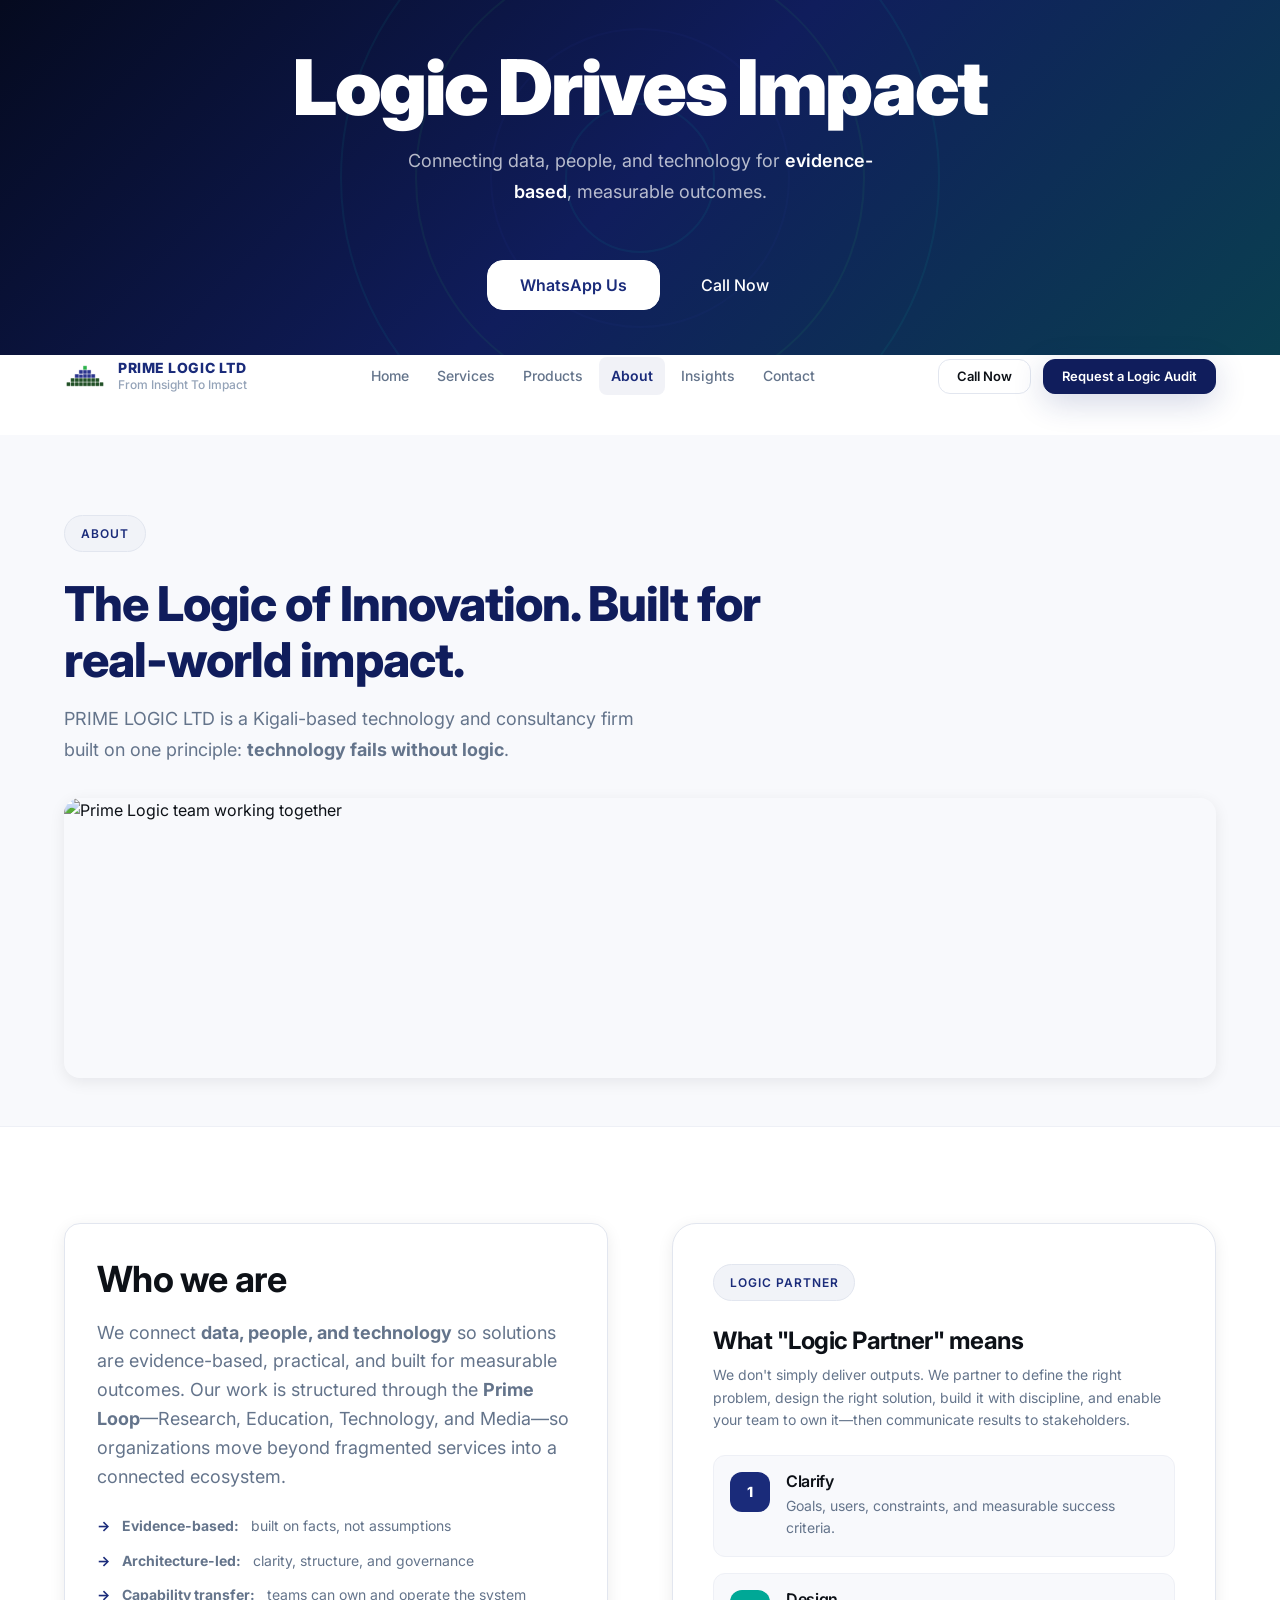
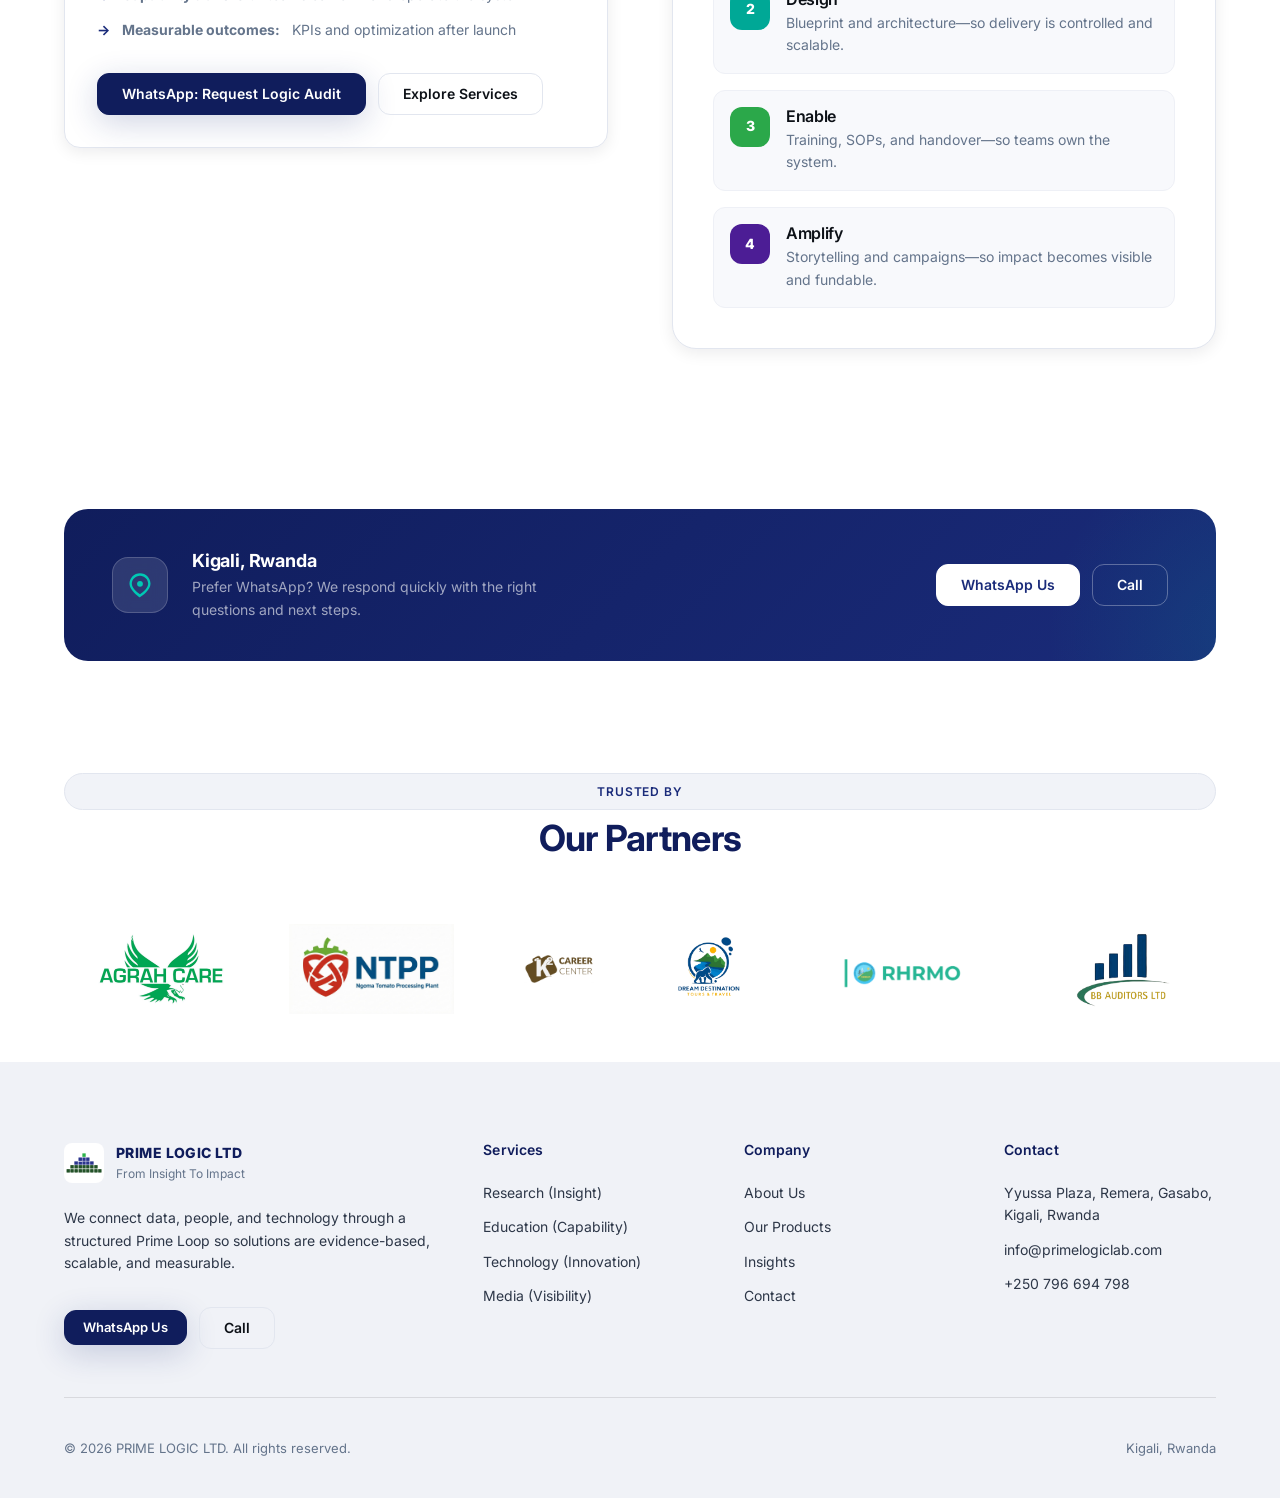
==== commit 1979ef94: "fixed images and added final touches" ====
--- a/about.html
+++ b/about.html
@@ -88,7 +88,7 @@
             PRIME LOGIC LTD is a Kigali-based technology and consultancy firm built on one principle:
             <strong>technology fails without logic</strong>.
           </p>
-          <img src="https://images.unsplash.com/photo-1522071820081-009f0129c71c?w=800&h=400&fit=crop" alt="Prime Logic team working together" class="section-img" style="margin-top: var(--sp-6); height: 280px;" loading="lazy">
+          <img src="https://plus.unsplash.com/premium_photo-1723629684100-1bc54ab617f2?w=600&auto=format&fit=crop&q=60&ixlib=rb-4.1.0&ixid=M3wxMjA3fDB8MHxwaG90by1yZWxhdGVkfDEzfHx8ZW58MHx8fHx8" alt="Prime Logic team working together" class="section-img" style="margin-top: var(--sp-6); height: 280px;" loading="lazy">
         </div>
       </div>
     </section>
@@ -164,41 +164,67 @@
 
     <!-- ─── LOCATION CTA ──────────────────────────────────────── -->
     <section class="section--sm">
-      <div class="container">
-        <div class="callout reveal reveal--left">
-          <div class="split split--center" style="gap: var(--sp-6);">
-            <div>
-              <h2 class="callout-title" style="margin-bottom: var(--sp-2);">Location</h2>
-              <p class="callout-text" style="margin-bottom: var(--sp-2);">Yyussa Plaza, Remera, Gasabo, Kigali, Rwanda</p>
-              <p style="font-size: var(--fs-small); color: rgba(255,255,255,.6);">Prefer WhatsApp? We respond quickly with the right questions and next steps.</p>
-            </div>
-            <div class="cta-row" style="justify-content: flex-end;">
-              <a class="btn btn--white" href="https://wa.me/250796694798?text=Hello%20Prime%20Logic%20Team.%20I%E2%80%99m%20interested%20in%20a%20Logic%20Audit.%20My%20organization%20is%20_____.%20We%20need%20support%20with%20%28Research%20/%20Education%20/%20Technology%20/%20Media%29.%20Our%20goal%20is%20_____.%20Please%20advise%20next%20steps." target="_blank" rel="noopener">WhatsApp Us</a>
-              <a class="btn btn--white-outline" href="tel:+250796694798">Call</a>
-            </div>
-          </div>
-        </div>
-      </div>
-    </section>
+  <div class="container">
+    <div class="callout callout--location reveal reveal--left">
+      <div class="callout-location-inner">
+
+        <!-- Left: Location identity -->
+        <div class="callout-location-info">
+          <div class="callout-location-icon-wrap">
+            <svg aria-hidden="true" focusable="false" width="28" height="28" viewBox="0 0 24 24" fill="none" xmlns="http://www.w3.org/2000/svg">
+              <path d="M12 2C7.03 2 3 6.03 3 11c0 5.25 7.02 10.45 8.09 11.22a1 1 0 0 0 1.13 0C13.98 21.45 21 16.25 21 11c0-4.97-4.03-9-9-9zm0 17.88C9.14 18.09 5 14.53 5 11c0-3.87 3.13-7 7-7s7 3.13 7 7c0 3.53-4.14 7.09-7 8.88z" fill="currentColor"/>
+              <circle cx="12" cy="11" r="2.5" fill="currentColor"/>
+            </svg>
+          </div>
+          <div class="callout-location-text">
+            <span class="callout-location-name">Kigali, Rwanda</span>
+            <p class="callout-location-sub">Prefer WhatsApp? We respond quickly with the right questions and next steps.</p>
+          </div>
+        </div>
+
+        <!-- Right: CTAs -->
+        <div class="cta-row callout-location-actions">
+          <a class="btn btn--white" href="https://wa.me/250796694798?text=Hello%20Prime%20Logic%20Team.%20I%E2%80%99m%20interested%20in%20a%20Logic%20Audit.%20My%20organization%20is%20_____.%20We%20need%20support%20with%20%28Research%20/%20Education%20/%20Technology%20/%20Media%29.%20Our%20goal%20is%20_____.%20Please%20advise%20next%20steps." target="_blank" rel="noopener">WhatsApp Us</a>
+          <a class="btn btn--white-outline" href="tel:+250796694798">Call</a>
+        </div>
+
+      </div>
+    </div>
+  </div>
+</section>
 
     <!-- ─── PARTNERS ──────────────────────────────────────────── -->
     <section class="partners" aria-label="Our Partners">
       <div class="container">
-        <div class="section-header reveal">
-          <span class="section-label">Trusted By</span>
+        <div class="section-header section-header--center reveal">
+           <span class="section-label">Trusted By</span>
           <h2 class="section-title">Our Partners</h2>
         </div>
-        <div class="partners-grid reveal">
-          <div class="partner-logo"><img src="https://via.placeholder.com/160x56/ffffff/0a1a3f?text=GIZ" alt="GIZ" loading="lazy"></div>
-          <div class="partner-logo"><img src="https://via.placeholder.com/160x56/ffffff/0a1a3f?text=UNDP" alt="UNDP" loading="lazy"></div>
-          <div class="partner-logo"><img src="https://via.placeholder.com/160x56/ffffff/0a1a3f?text=World+Bank" alt="World Bank" loading="lazy"></div>
-          <div class="partner-logo"><img src="https://via.placeholder.com/160x56/ffffff/0a1a3f?text=MINICT" alt="MINICT" loading="lazy"></div>
-          <div class="partner-logo"><img src="https://via.placeholder.com/160x56/ffffff/0a1a3f?text=RDB" alt="RDB" loading="lazy"></div>
-          <div class="partner-logo"><img src="https://via.placeholder.com/160x56/ffffff/0a1a3f?text=RISA" alt="RISA" loading="lazy"></div>
+        <div class="partners-slider">
+          <div class="partners-grid-inner">
+           <div class="partner-logo"><img src="assets/img/agrah_care.jpeg" alt="AGRAH_CARE" loading="lazy"></div>
+            <div class="partner-logo"><img src="assets/img/ntpp.jpeg" alt="NTPP" loading="lazy"></div>
+            <div class="partner-logo"><img src="assets/img/K2C.png" alt="K2C" loading="lazy"></div>
+            <div class="partner-logo"><img src="assets/img/dreamD.png" alt="Dream Destinations" loading="lazy"></div>
+            <div class="partner-logo"><img src="assets/img/rhmo.png" alt="RHMO" loading="lazy"></div>
+            <div class="partner-logo"><img src="assets/img/BB Auditors.png" alt="BB Auditors" loading="lazy"></div>
+            <div class="partner-logo"><img src="assets/img/logo.png" alt="Seek Wild Africa" loading="lazy"></div>
+            <div class="partner-logo"><img src="assets/img/UtuFlow.png" alt="UtuFlow" loading="lazy"></div>
+            <!-- Repeat logos for seamless loop -->
+            <div class="partner-logo"><img src="assets/img/agrah_care.jpeg" alt="AGRAH_CARE" loading="lazy"></div>
+            <div class="partner-logo"><img src="assets/img/ntpp.jpeg" alt="NTPP" loading="lazy"></div>
+            <div class="partner-logo"><img src="assets/img/K2C.png" alt="K2C" loading="lazy"></div>
+            <div class="partner-logo"><img src="assets/img/dreamD.png" alt="Dream Destinations" loading="lazy"></div>
+            <div class="partner-logo"><img src="assets/img/rhmo.png" alt="RHMO" loading="lazy"></div>
+            <div class="partner-logo"><img src="assets/img/BB Auditors.png" alt="BB Auditors" loading="lazy"></div>
+            <div class="partner-logo"><img src="assets/img/logo.png" alt="Seek Wild Africa" loading="lazy"></div>
+            <div class="partner-logo"><img src="assets/img/UtuFlow.png" alt="UtuFlow" loading="lazy"></div>
+           
+          </div>
         </div>
       </div>
     </section>
-
+    
   </main>
 
   <!-- ─── FOOTER ──────────────────────────────────────────────── -->
@@ -219,7 +245,7 @@
           </p>
           <div class="cta-row">
             <a class="btn btn--primary btn--sm" href="https://wa.me/250796694798?text=Hello%20Prime%20Logic%20Team.%20I%E2%80%99m%20interested%20in%20a%20Logic%20Audit.%20My%20organization%20is%20_____.%20We%20need%20support%20with%20%28Research%20/%20Education%20/%20Technology%20/%20Media%29.%20Our%20goal%20is%20_____.%20Please%20advise%20next%20steps." target="_blank" rel="noopener">WhatsApp Us</a>
-            <a class="btn btn--white-outline btn--sm" href="tel:+250796694798">Call</a>
+            <a class="btn btn--secondary" href="tel:+250796694798">Call</a>
           </div>
         </div>
 
--- a/assets/css/styles.css
+++ b/assets/css/styles.css
@@ -1288,6 +1288,94 @@
 .callout--light .callout-text {
   color: var(--muted);
 }
+.callout--location {
+  padding: var(--sp-7) var(--sp-8);
+}
+
+.callout-location-inner {
+  display: flex;
+  align-items: center;
+  justify-content: space-between;
+  gap: var(--sp-6);
+}
+
+.callout-location-info {
+  display: flex;
+  align-items: center;
+  gap: var(--sp-5);
+}
+
+.callout-location-icon-wrap {
+  display: flex;
+  align-items: center;
+  justify-content: center;
+  width: 56px;
+  height: 56px;
+  min-width: 56px;
+  border-radius: var(--radius-lg);
+  background: rgba(255, 255, 255, 0.12);
+  border: 1px solid rgba(255, 255, 255, 0.18);
+  color: var(--tech-teal-light);
+  backdrop-filter: blur(8px);
+  transition: background var(--duration) var(--ease);
+}
+
+.callout--location:hover .callout-location-icon-wrap {
+  background: rgba(255, 255, 255, 0.18);
+}
+
+.callout-location-text {
+  display: flex;
+  flex-direction: column;
+  gap: var(--sp-1);
+}
+
+.callout-location-name {
+  font-size: var(--fs-h4);
+  font-weight: var(--fw-bold);
+  color: #fff;
+  letter-spacing: -0.01em;
+  line-height: var(--lh-snug);
+}
+
+.callout-location-sub {
+  font-size: var(--fs-small);
+  color: rgba(255, 255, 255, 0.6);
+  line-height: var(--lh-normal);
+  max-width: 42ch;
+}
+
+.callout-location-actions {
+  flex-shrink: 0;
+}
+
+/* Responsive — stack on smaller screens */
+@media (max-width: 768px) {
+  .callout-location-inner {
+    flex-direction: column;
+    align-items: flex-start;
+    gap: var(--sp-5);
+  }
+
+  .callout-location-actions {
+    width: 100%;
+  }
+
+  .callout-location-actions .btn {
+    flex: 1;
+    justify-content: center;
+  }
+}
+
+@media (max-width: 480px) {
+  .callout--location {
+    padding: var(--sp-6) var(--sp-5);
+  }
+
+  .callout-location-actions {
+    flex-direction: column;
+  }
+}
 
 /* ─── WORK SHOWCASE CARDS ──────────────────────────────────── */
 .work-grid {
@@ -2500,40 +2588,40 @@
 }
 
 .partners-slider {
-  width: 100%;
   overflow: hidden;
   position: relative;
 }
 
 .partners-grid-inner {
   display: flex;
-  animation: partners-slide 20s linear infinite;
-}
-
-@keyframes partners-slide {
-  0% { transform: translateX(0); }
-  100% { transform: translateX(-50%); }
+  width: max-content;
+  animation: scrollPartners 20s linear infinite;
 }
 
 .partner-logo {
-  display: flex;
-  align-items: center;
-  justify-content: center;
-  height: 125px;
-  padding: 0 var(--sp-3);
-  filter: none;
-  transition: transform 0.3s var(--ease-out);
-}
-
+  flex: 0 0 auto;
+  padding: 0 30px; /* spacing between logos */
+}
+
+.partner-logo img {
+  height: 90px;   /* was 60px → now bigger */
+  width: auto;
+  object-fit: contain;
+}
+
+/* 🔥 KEY PART: seamless infinite scroll */
+@keyframes scrollPartners {
+  0% {
+    transform: translateX(-50%);
+  }
+  100% {
+    transform: translateX(0);
+  }
+}
 .partner-logo:hover {
   filter: none;
 }
 
-.partner-logo img {
-  max-height: 100%;
-  max-width: 300px;
-  object-fit: contain;
-}
 
 @media (max-width: 640px) {
   .partners-grid {
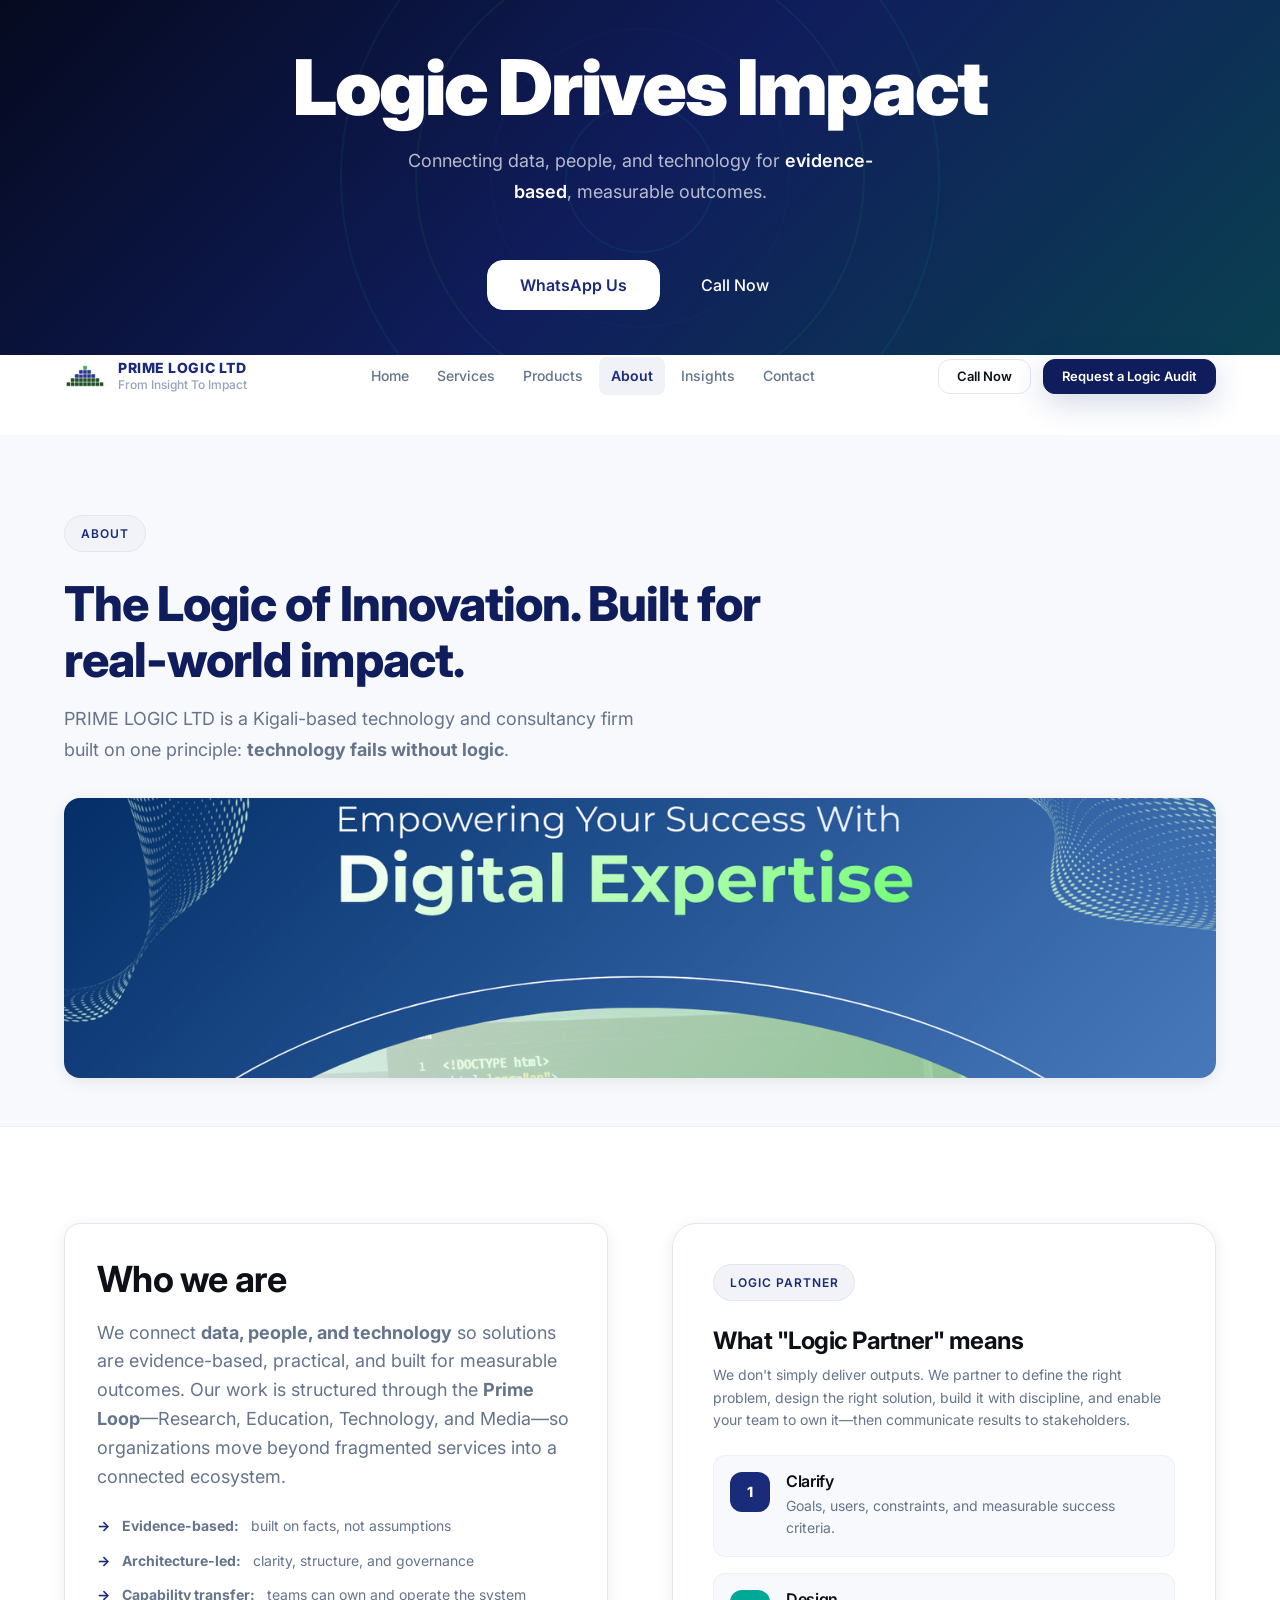
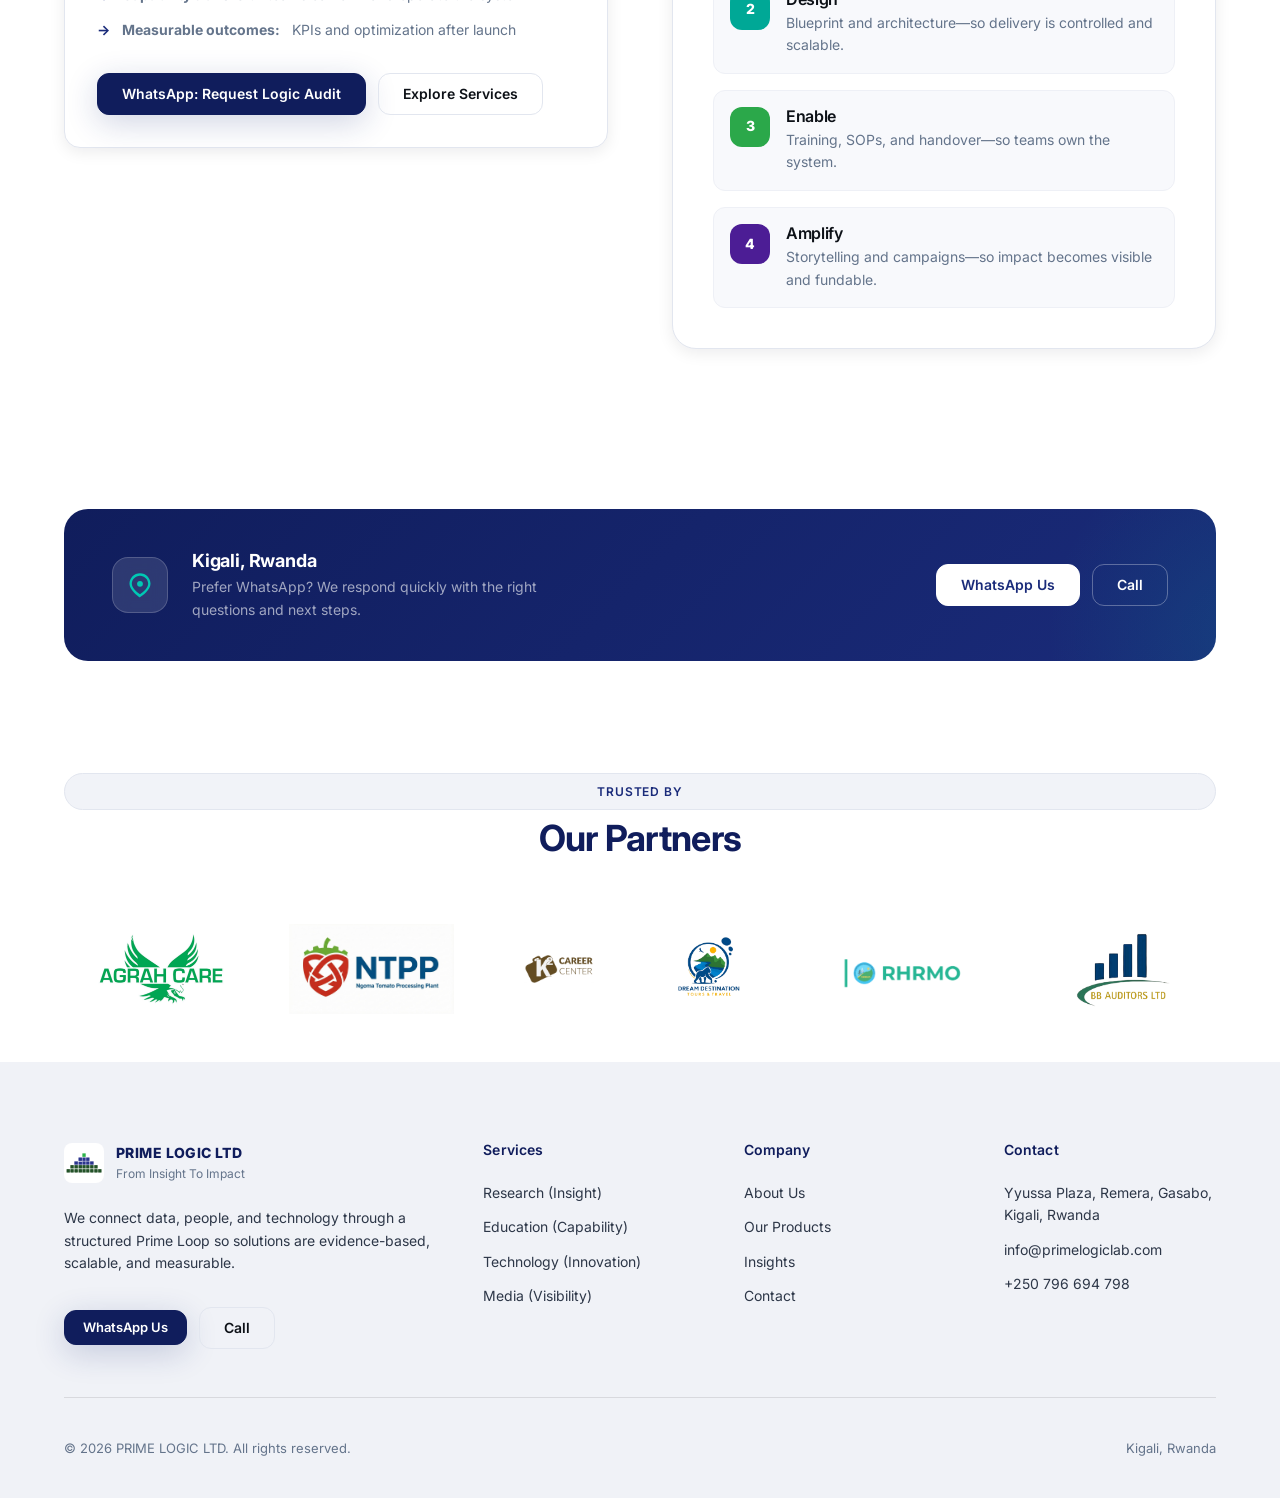
==== commit cc568b31: "added prime logic fliers and fixed responsiveness on insights page" ====
--- a/about.html
+++ b/about.html
@@ -88,7 +88,7 @@
             PRIME LOGIC LTD is a Kigali-based technology and consultancy firm built on one principle:
             <strong>technology fails without logic</strong>.
           </p>
-          <img src="https://plus.unsplash.com/premium_photo-1723629684100-1bc54ab617f2?w=600&auto=format&fit=crop&q=60&ixlib=rb-4.1.0&ixid=M3wxMjA3fDB8MHxwaG90by1yZWxhdGVkfDEzfHx8ZW58MHx8fHx8" alt="Prime Logic team working together" class="section-img" style="margin-top: var(--sp-6); height: 280px;" loading="lazy">
+           <img src="assets/img/1.png" alt="Prime Logic team working together" class="section-img" style="margin-top: var(--sp-6); height: 280px;" loading="lazy">
         </div>
       </div>
     </section>
--- a/assets/css/styles.css
+++ b/assets/css/styles.css
@@ -300,14 +300,29 @@
 }
 
 /* ─── GRID UTILITIES ───────────────────────────────────────── */
-.grid {
-  display: grid;
+.grid-4 {
+  display: flex;
+  flex-wrap: wrap;
+  justify-content: center;
   gap: var(--sp-6);
 }
 
-.grid-2 { grid-template-columns: repeat(2, 1fr); }
-.grid-3 { grid-template-columns: repeat(3, 1fr); }
-.grid-4 { grid-template-columns: repeat(4, 1fr); }
+/* Make sure cards have consistent width and are centered */
+.grid-4 > .card {
+  flex: 1 1 260px;
+  max-width: 340px;
+  min-width: 220px;
+  margin: var(--sp-4) var(--sp-3);
+}
+.grid-4 {
+  grid-template-columns: repeat(4, 1fr);
+}
+
+/* Center cards in grid-4, even if fewer than 4 */
+.grid-4 > .card {
+  margin-left: auto;
+  margin-right: auto;
+}
 
 .flex {
   display: flex;
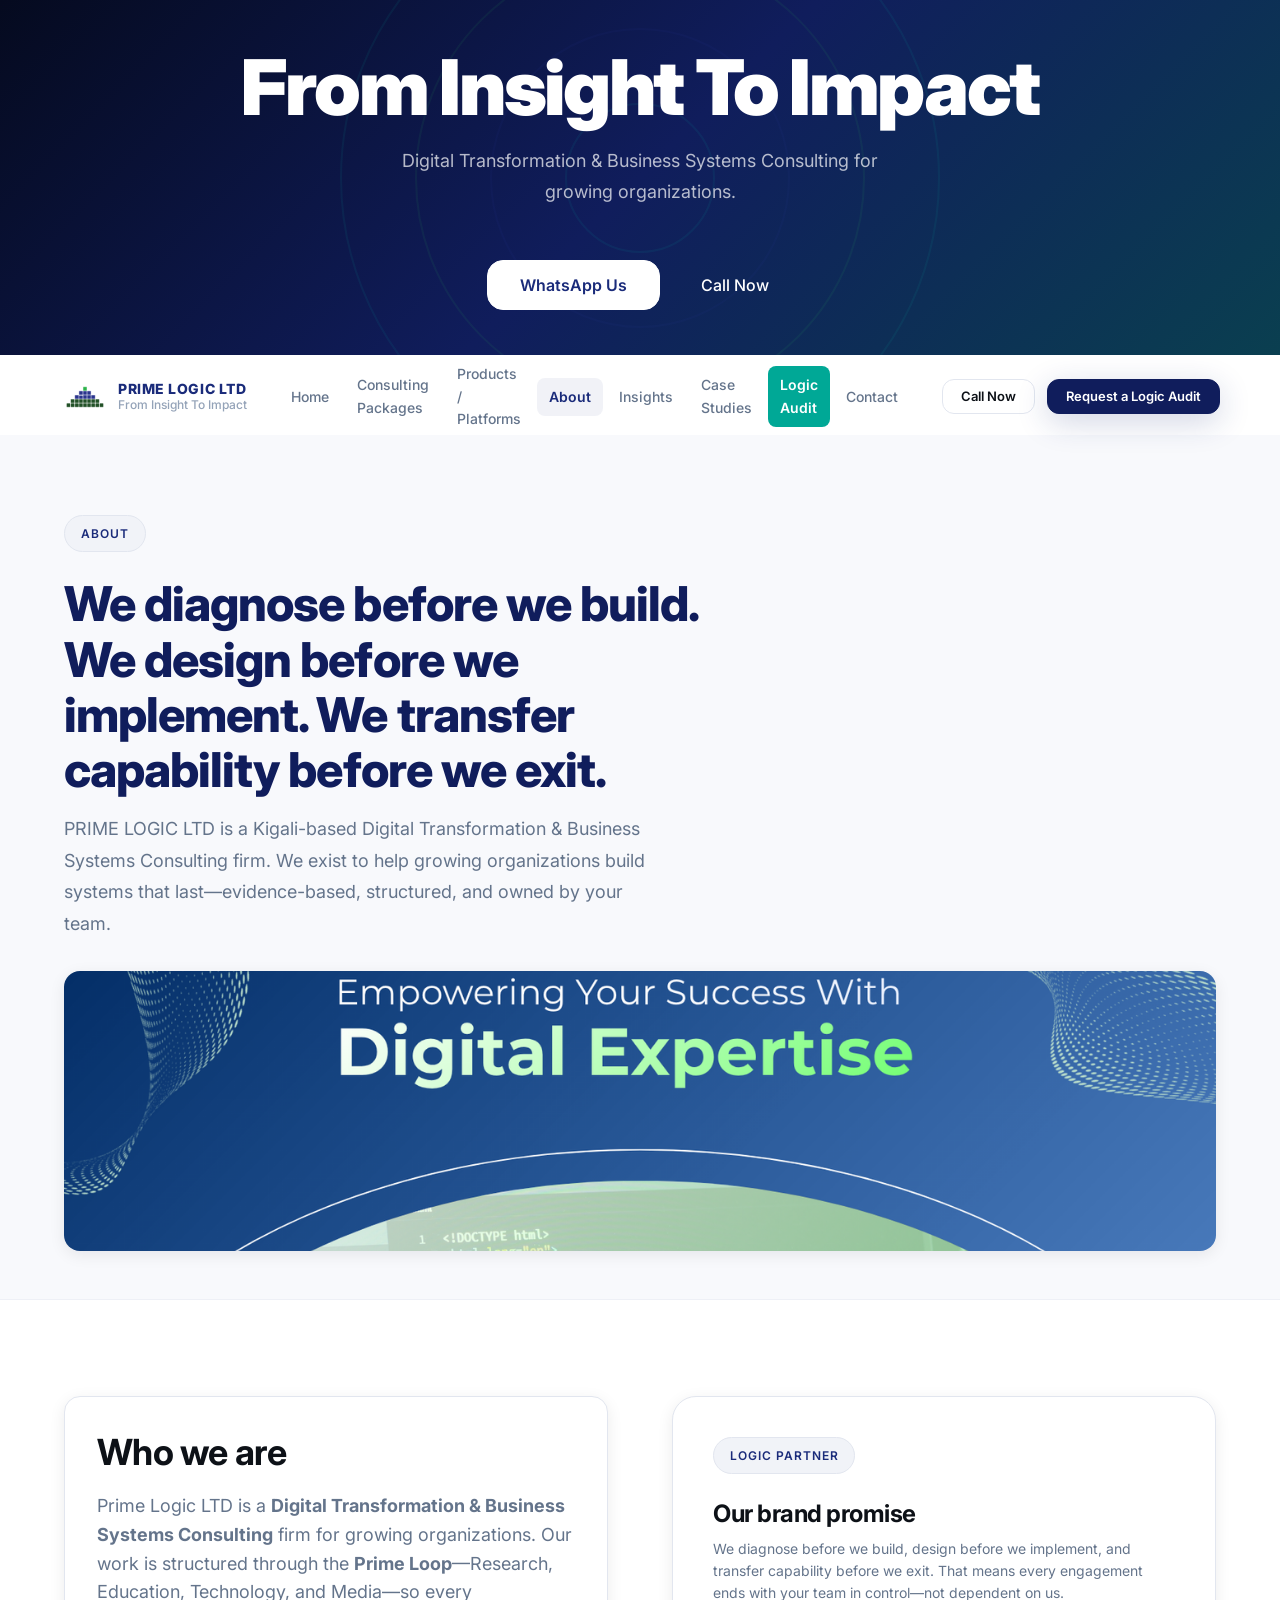
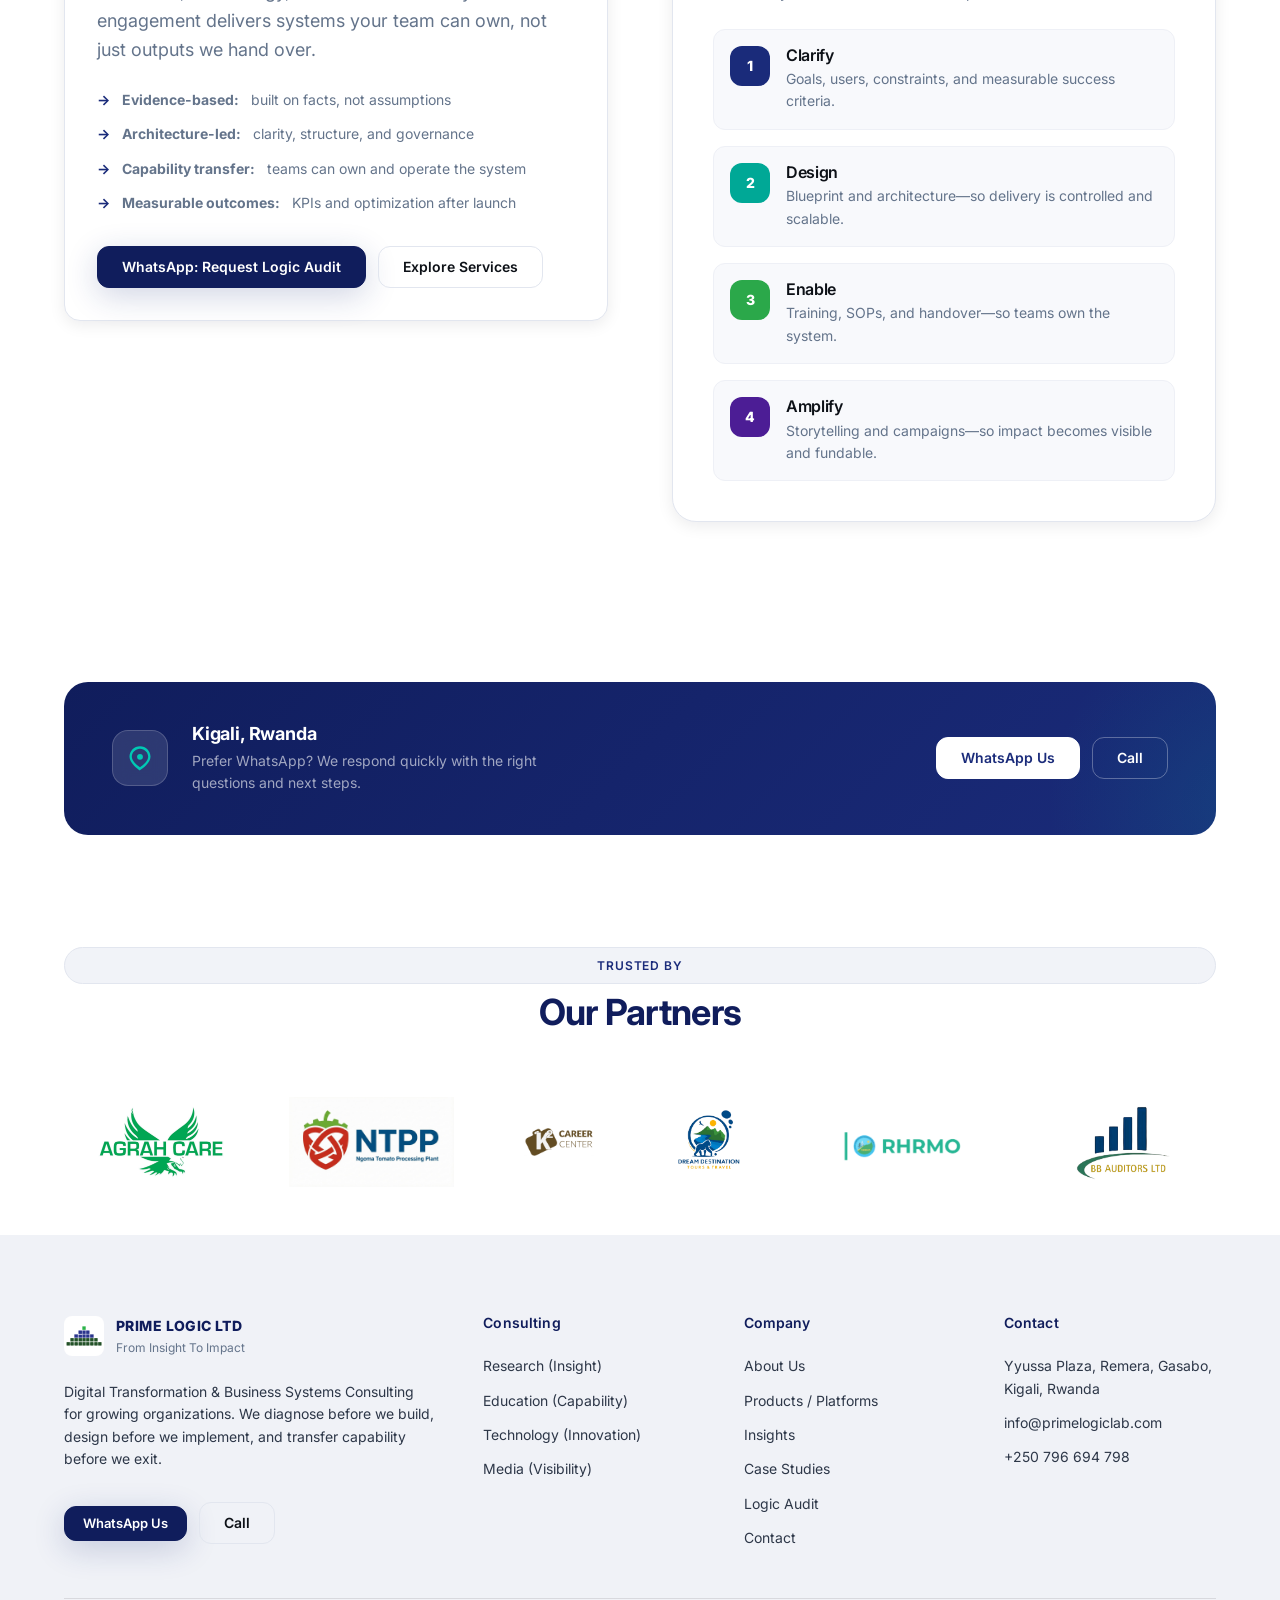
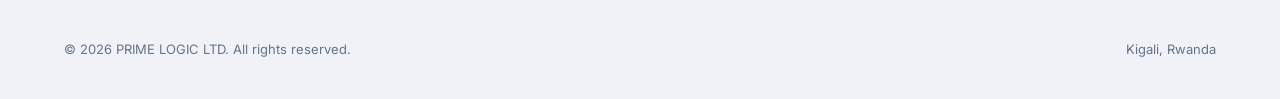
==== commit 5ea5c02b: "Completed homepage transformation" ====
--- a/about.html
+++ b/about.html
@@ -4,7 +4,7 @@
   <meta charset="utf-8">
   <meta name="viewport" content="width=device-width, initial-scale=1">
   <title>About — PRIME LOGIC LTD</title>
-  <meta name="description" content="Learn about Prime Logic LTD: Kigali-based Logic Partner connecting data, people, and technology through the Prime Loop.">
+  <meta name="description" content="Prime Logic LTD is a Kigali-based Digital Transformation &amp; Business Systems Consulting firm for growing organizations. We diagnose before we build, design before we implement, and transfer capability before we exit.">
   <link rel="icon" href="assets/img/prime-logic-logo.png">
   <link rel="stylesheet" href="assets/css/styles.css">
 </head>
@@ -20,8 +20,8 @@
     </div>
     <div class="hero-split-container">
       <div class="hero-split-left">
-          <h1 class="hero-title">Logic Drives Impact</h1>
-          <p class="hero-description">Connecting data, people, and technology for <strong>evidence-based</strong>, measurable outcomes.</p>
+          <h1 class="hero-title">From Insight To Impact</h1>
+          <p class="hero-description">Digital Transformation &amp; Business Systems Consulting for growing organizations.</p>
           <div class="hero-actions">
             <a class="btn btn--white btn--lg" href="https://wa.me/250796694798?text=Hello%20Prime%20Logic%20Team.%20I%E2%80%99m%20interested%20in%20a%20Logic%20Audit." target="_blank" rel="noopener">WhatsApp Us</a>
             <a class="hero-link" href="tel:+250796694798">Call Now</a>
@@ -44,10 +44,12 @@
 
         <nav class="nav-menu" aria-label="Primary navigation">
           <a href="index.html" data-nav>Home</a>
-          <a href="services.html" data-nav>Services</a>
-          <a href="products.html" data-nav>Products</a>
+          <a href="services.html" data-nav>Consulting Packages</a>
+          <a href="products.html" data-nav>Products / Platforms</a>
           <a href="about.html" data-nav>About</a>
           <a href="insights.html" data-nav>Insights</a>
+          <a href="case-studies.html" data-nav>Case Studies</a>
+          <a href="logic-audit.html" data-nav class="nav-audit">Logic Audit</a>
           <a href="contact.html" data-nav>Contact</a>
         </nav>
 
@@ -65,10 +67,12 @@
   <!-- ─── MOBILE NAV ──────────────────────────────────────────── -->
   <div class="mobile-nav" id="mobile-nav" role="navigation" aria-label="Mobile navigation">
     <a href="index.html" data-nav>Home</a>
-    <a href="services.html" data-nav>Services</a>
-    <a href="products.html" data-nav>Products</a>
+    <a href="services.html" data-nav>Consulting Packages</a>
+    <a href="products.html" data-nav>Products / Platforms</a>
     <a href="about.html" data-nav>About</a>
     <a href="insights.html" data-nav>Insights</a>
+    <a href="case-studies.html" data-nav>Case Studies</a>
+    <a href="logic-audit.html" data-nav class="nav-audit">Logic Audit</a>
     <a href="contact.html" data-nav>Contact</a>
     <div class="mobile-nav-actions">
       <a class="btn btn--primary" href="https://wa.me/250796694798?text=Hello%20Prime%20Logic%20Team.%20I%E2%80%99m%20interested%20in%20a%20Logic%20Audit.%20My%20organization%20is%20_____.%20We%20need%20support%20with%20%28Research%20/%20Education%20/%20Technology%20/%20Media%29.%20Our%20goal%20is%20_____.%20Please%20advise%20next%20steps." target="_blank" rel="noopener">Request a Logic Audit</a>
@@ -83,10 +87,10 @@
       <div class="container">
         <div class="reveal reveal--left">
           <span class="section-label">About</span>
-          <h1 class="page-hero-title">The Logic of Innovation. Built for real-world impact.</h1>
+          <h1 class="page-hero-title">We diagnose before we build. We design before we implement. We transfer capability before we exit.</h1>
           <p class="page-hero-subtitle">
-            PRIME LOGIC LTD is a Kigali-based technology and consultancy firm built on one principle:
-            <strong>technology fails without logic</strong>.
+            PRIME LOGIC LTD is a Kigali-based Digital Transformation &amp; Business Systems Consulting firm.
+            We exist to help growing organizations build systems that last—evidence-based, structured, and owned by your team.
           </p>
            <img src="assets/img/1.png" alt="Prime Logic team working together" class="section-img" style="margin-top: var(--sp-6); height: 280px;" loading="lazy">
         </div>
@@ -101,8 +105,9 @@
             <div class="card card--elevated">
               <h2 class="h2" style="margin-bottom: var(--sp-4);">Who we are</h2>
               <p class="text-body-lg" style="margin-bottom: var(--sp-5); max-width: 52ch;">
-                We connect <strong>data, people, and technology</strong> so solutions are evidence-based, practical, and built for measurable outcomes.
-                Our work is structured through the <strong>Prime Loop</strong>—Research, Education, Technology, and Media—so organizations move beyond fragmented services into a connected ecosystem.
+                Prime Logic LTD is a <strong>Digital Transformation &amp; Business Systems Consulting</strong> firm for growing organizations.
+                Our work is structured through the <strong>Prime Loop</strong>—Research, Education, Technology, and Media—so every engagement
+                delivers systems your team can own, not just outputs we hand over.
               </p>
               <ul class="check-list">
                 <li><strong>Evidence-based:</strong> built on facts, not assumptions</li>
@@ -120,10 +125,10 @@
           <div class="reveal reveal-delay-1">
             <div class="panel">
               <span class="section-label">Logic Partner</span>
-              <h3 class="h3" style="margin-bottom: var(--sp-2);">What "Logic Partner" means</h3>
+              <h3 class="h3" style="margin-bottom: var(--sp-2);">Our brand promise</h3>
               <p class="text-small" style="margin-bottom: var(--sp-5);">
-                We don't simply deliver outputs. We partner to define the right problem, design the right solution, build it with discipline,
-                and enable your team to own it—then communicate results to stakeholders.
+                We diagnose before we build, design before we implement, and transfer capability before we exit.
+                That means every engagement ends with your team in control—not dependent on us.
               </p>
 
               <div class="steps">
@@ -240,8 +245,8 @@
             </div>
           </div>
           <p class="footer-desc">
-            We connect data, people, and technology through a structured Prime Loop so solutions are evidence-based,
-            scalable, and measurable.
+            Digital Transformation &amp; Business Systems Consulting for growing organizations.
+            We diagnose before we build, design before we implement, and transfer capability before we exit.
           </p>
           <div class="cta-row">
             <a class="btn btn--primary btn--sm" href="https://wa.me/250796694798?text=Hello%20Prime%20Logic%20Team.%20I%E2%80%99m%20interested%20in%20a%20Logic%20Audit.%20My%20organization%20is%20_____.%20We%20need%20support%20with%20%28Research%20/%20Education%20/%20Technology%20/%20Media%29.%20Our%20goal%20is%20_____.%20Please%20advise%20next%20steps." target="_blank" rel="noopener">WhatsApp Us</a>
@@ -250,7 +255,7 @@
         </div>
 
         <div>
-          <h4 class="footer-col-title">Services</h4>
+          <h4 class="footer-col-title">Consulting</h4>
           <nav class="footer-links" aria-label="Footer services">
             <a href="services.html#research">Research (Insight)</a>
             <a href="services.html#education">Education (Capability)</a>
@@ -263,8 +268,10 @@
           <h4 class="footer-col-title">Company</h4>
           <nav class="footer-links" aria-label="Footer company">
             <a href="about.html">About Us</a>
-            <a href="products.html">Our Products</a>
+            <a href="products.html">Products / Platforms</a>
             <a href="insights.html">Insights</a>
+            <a href="case-studies.html">Case Studies</a>
+            <a href="logic-audit.html">Logic Audit</a>
             <a href="contact.html">Contact</a>
           </nav>
         </div>
--- a/assets/css/styles.css
+++ b/assets/css/styles.css
@@ -491,6 +491,27 @@
 
 .menu-toggle.open span:nth-child(3) {
   transform: rotate(-45deg) translate(5px, -5px);
+}
+
+/* Logic Audit nav highlight */
+.nav-audit {
+  background: var(--tech-teal) !important;
+  color: #fff !important;
+  font-weight: var(--fw-semibold) !important;
+  border-radius: var(--radius-sm);
+  padding: var(--sp-2) var(--sp-3);
+}
+
+.nav-audit:hover {
+  background: var(--tech-teal-light) !important;
+  color: #fff !important;
+}
+
+.mobile-nav .nav-audit {
+  background: rgba(0,168,150,.1) !important;
+  color: var(--tech-teal) !important;
+  font-weight: var(--fw-semibold) !important;
+  border: 1px solid rgba(0,168,150,.2);
 }
 
 /* Mobile Nav Overlay */
@@ -1470,6 +1491,7 @@
   position: relative;
   overflow: hidden;
   transition: all var(--duration) var(--ease);
+  min-height: calc(100% + 2cm);
 }
 
 .pillar-card:hover {
@@ -2002,6 +2024,2046 @@
   border: 0;
 }
 
+/* ─── INSIGHTS PREVIEW SECTION ─────────────────────────────── */
+.ins-section {
+  background: var(--bg-warm);
+  border-top: 1px solid var(--line-light);
+}
+
+/* Header row */
+.ins-header {
+  display: flex;
+  align-items: flex-end;
+  justify-content: space-between;
+  gap: var(--sp-6);
+  margin-bottom: var(--sp-9);
+}
+
+.ins-title {
+  font-size: var(--fs-h1);
+  font-weight: var(--fw-extrabold);
+  color: var(--prime-blue-dark);
+  letter-spacing: -0.03em;
+  line-height: var(--lh-tight);
+  margin-bottom: var(--sp-3);
+}
+
+.ins-intro {
+  font-size: var(--fs-body-lg);
+  color: var(--muted);
+  max-width: 58ch;
+  line-height: var(--lh-relaxed);
+}
+
+/* Editorial grid: featured left (60%) + stack right (40%) */
+.ins-grid {
+  display: grid;
+  grid-template-columns: 1fr 0.72fr;
+  gap: var(--sp-6);
+  margin-bottom: var(--sp-8);
+  align-items: start;
+}
+
+/* ── Shared card base ── */
+.ins-card {
+  background: var(--bg);
+  border: 1px solid var(--line);
+  border-radius: var(--radius-xl);
+  overflow: hidden;
+  display: flex;
+  flex-direction: column;
+  transition: box-shadow var(--duration) var(--ease), transform var(--duration) var(--ease);
+}
+
+.ins-card:hover {
+  box-shadow: var(--shadow-lg);
+  transform: translateY(-4px);
+}
+
+/* Image wrapper */
+.ins-card__img-link { display: block; }
+
+.ins-card__img-wrap {
+  height: 260px;
+  overflow: hidden;
+  position: relative;
+}
+
+.ins-card__img-wrap--sm {
+  height: 180px;
+}
+
+.ins-card__img {
+  width: 100%;
+  height: 100%;
+  object-fit: cover;
+  display: block;
+  transition: transform 0.5s var(--ease);
+  filter: brightness(.9) saturate(1.05);
+}
+
+.ins-card:hover .ins-card__img {
+  transform: scale(1.04);
+}
+
+/* Card body */
+.ins-card__body {
+  padding: var(--sp-6);
+  display: flex;
+  flex-direction: column;
+  gap: var(--sp-4);
+  flex: 1;
+}
+
+/* Meta row: category + read time */
+.ins-card__meta {
+  display: flex;
+  align-items: center;
+  gap: var(--sp-3);
+}
+
+.ins-card__cat {
+  display: inline-flex;
+  align-items: center;
+  padding: 4px var(--sp-3);
+  border-radius: var(--radius-full);
+  font-size: var(--fs-caption);
+  font-weight: var(--fw-bold);
+  letter-spacing: 0.05em;
+  text-transform: uppercase;
+}
+
+.ins-card__cat--blue  { background: rgba(26,43,122,.08);  color: var(--prime-blue); }
+.ins-card__cat--green { background: rgba(43,168,74,.08);  color: var(--insight-green); }
+.ins-card__cat--teal  { background: rgba(0,168,150,.08);  color: var(--tech-teal); }
+
+.ins-card__read {
+  font-size: var(--fs-caption);
+  color: var(--subtle);
+  font-weight: var(--fw-medium);
+}
+
+/* Title */
+.ins-card__title {
+  font-size: var(--fs-h3);
+  font-weight: var(--fw-bold);
+  color: var(--prime-blue-dark);
+  letter-spacing: -0.02em;
+  line-height: var(--lh-snug);
+}
+
+.ins-card__title a {
+  color: inherit;
+  text-decoration: none;
+  transition: color var(--duration-fast) var(--ease);
+}
+
+.ins-card__title a:hover { color: var(--prime-blue); }
+
+.ins-card__title--sm {
+  font-size: var(--fs-h4);
+}
+
+/* Excerpt */
+.ins-card__excerpt {
+  font-size: var(--fs-small);
+  color: var(--muted);
+  line-height: var(--lh-relaxed);
+  /* Clamp to 4 lines */
+  display: -webkit-box;
+  -webkit-line-clamp: 4;
+  -webkit-box-orient: vertical;
+  overflow: hidden;
+}
+
+.ins-card__excerpt--sm {
+  -webkit-line-clamp: 3;
+}
+
+/* Footer: author + read link */
+.ins-card__footer {
+  display: flex;
+  align-items: center;
+  justify-content: space-between;
+  gap: var(--sp-4);
+  padding-top: var(--sp-4);
+  border-top: 1px solid var(--line-light);
+  margin-top: auto;
+}
+
+.ins-card__author {
+  display: flex;
+  align-items: center;
+  gap: var(--sp-3);
+}
+
+.ins-card__author-avatar {
+  width: 36px;
+  height: 36px;
+  min-width: 36px;
+  border-radius: 50%;
+  background: linear-gradient(135deg, var(--prime-blue-dark), var(--tech-teal));
+  color: #fff;
+  font-size: var(--fs-caption);
+  font-weight: var(--fw-bold);
+  display: flex;
+  align-items: center;
+  justify-content: center;
+  letter-spacing: 0.03em;
+}
+
+.ins-card__author-name {
+  font-size: var(--fs-small);
+  font-weight: var(--fw-semibold);
+  color: var(--ink-secondary);
+  line-height: 1.3;
+}
+
+.ins-card__author-role {
+  font-size: var(--fs-caption);
+  color: var(--subtle);
+}
+
+/* Read more link */
+.ins-card__read-btn {
+  font-size: var(--fs-small);
+  font-weight: var(--fw-semibold);
+  color: var(--prime-blue);
+  text-decoration: none;
+  white-space: nowrap;
+  transition: color var(--duration-fast) var(--ease);
+  flex-shrink: 0;
+}
+
+.ins-card__read-btn:hover { color: var(--prime-blue-light); }
+
+/* Secondary cards stack */
+.ins-stack {
+  display: flex;
+  flex-direction: column;
+  gap: var(--sp-5);
+}
+
+.ins-card--secondary .ins-card__body {
+  padding: var(--sp-5);
+  gap: var(--sp-3);
+}
+
+/* Section footer */
+.ins-footer {
+  display: flex;
+  align-items: center;
+  justify-content: space-between;
+  gap: var(--sp-6);
+  padding: var(--sp-6) var(--sp-7);
+  background: var(--bg);
+  border: 1px solid var(--line);
+  border-radius: var(--radius-xl);
+}
+
+.ins-footer__text {
+  font-size: var(--fs-body);
+  color: var(--ink-secondary);
+  max-width: 56ch;
+  line-height: var(--lh-normal);
+}
+
+/* Responsive */
+@media (max-width: 960px) {
+  .ins-grid {
+    grid-template-columns: 1fr;
+  }
+  .ins-stack {
+    display: grid;
+    grid-template-columns: 1fr 1fr;
+    gap: var(--sp-5);
+  }
+}
+
+@media (max-width: 768px) {
+  .ins-header {
+    flex-direction: column;
+    align-items: flex-start;
+    gap: var(--sp-5);
+  }
+  .ins-title { font-size: var(--fs-h2); }
+  .ins-stack { grid-template-columns: 1fr; }
+  .ins-footer {
+    flex-direction: column;
+    align-items: flex-start;
+    padding: var(--sp-5);
+  }
+  .ins-footer .btn { width: 100%; justify-content: center; }
+}
+
+/* ─── FOUNDER AUTHORITY SECTION ────────────────────────────── */
+.founder-section {
+  border-top: 1px solid var(--line-light);
+  border-bottom: 1px solid var(--line-light);
+}
+
+/* Two-column layout */
+.founder-inner {
+  display: grid;
+  grid-template-columns: 340px 1fr;
+  gap: var(--sp-10);
+  align-items: start;
+}
+
+/* ── Left: profile column ── */
+.founder-profile {
+  display: flex;
+  flex-direction: column;
+  gap: var(--sp-5);
+  position: sticky;
+  top: calc(var(--header-height) + var(--sp-6));
+}
+
+.founder-img-wrap {
+  position: relative;
+  border-radius: var(--radius-xl);
+  overflow: hidden;
+  box-shadow: var(--shadow-lg);
+}
+
+.founder-img {
+  width: 100%;
+  height: 380px;
+  object-fit: cover;
+  object-position: center top;
+  display: block;
+  filter: saturate(0.9);
+}
+
+/* Gradient overlay at bottom of image */
+.founder-img-wrap::after {
+  content: '';
+  position: absolute;
+  bottom: 0;
+  left: 0;
+  right: 0;
+  height: 45%;
+  background: linear-gradient(to top, rgba(6,13,36,.75) 0%, transparent 100%);
+  pointer-events: none;
+}
+
+/* Name card floating over image bottom */
+.founder-namecard {
+  position: absolute;
+  bottom: var(--sp-5);
+  left: var(--sp-5);
+  right: var(--sp-5);
+  z-index: 2;
+}
+
+.founder-namecard__name {
+  font-size: var(--fs-body-lg);
+  font-weight: var(--fw-bold);
+  color: #fff;
+  letter-spacing: -0.01em;
+  line-height: 1.3;
+}
+
+.founder-namecard__role {
+  font-size: var(--fs-small);
+  color: rgba(255,255,255,.7);
+  margin-top: 3px;
+}
+
+/* Credential pills */
+.founder-creds {
+  display: flex;
+  flex-direction: column;
+  gap: var(--sp-2);
+}
+
+.founder-cred {
+  display: flex;
+  align-items: center;
+  gap: var(--sp-3);
+  padding: var(--sp-3) var(--sp-4);
+  background: var(--bg);
+  border: 1px solid var(--line);
+  border-radius: var(--radius);
+  font-size: var(--fs-small);
+  font-weight: var(--fw-medium);
+  color: var(--ink-secondary);
+  transition: border-color var(--duration) var(--ease), box-shadow var(--duration) var(--ease);
+}
+
+.founder-cred:hover {
+  border-color: var(--prime-blue);
+  box-shadow: var(--shadow-sm);
+}
+
+.founder-cred__icon {
+  width: 32px;
+  height: 32px;
+  min-width: 32px;
+  border-radius: var(--radius-sm);
+  background: rgba(26,43,122,.08);
+  color: var(--prime-blue);
+  display: flex;
+  align-items: center;
+  justify-content: center;
+  flex-shrink: 0;
+}
+
+.founder-cred__icon--pub {
+  background: rgba(0,168,150,.08);
+  color: var(--tech-teal);
+}
+
+/* ── Right: copy column ── */
+.founder-title {
+  font-size: var(--fs-h1);
+  font-weight: var(--fw-extrabold);
+  color: var(--prime-blue-dark);
+  letter-spacing: -0.03em;
+  line-height: var(--lh-tight);
+  margin-bottom: var(--sp-5);
+}
+
+.founder-title__name {
+  color: var(--prime-blue);
+}
+
+.founder-lead {
+  font-size: var(--fs-body-lg);
+  color: var(--muted);
+  line-height: var(--lh-relaxed);
+  max-width: 60ch;
+  margin-bottom: var(--sp-7);
+}
+
+/* Authority points */
+.founder-points {
+  display: flex;
+  flex-direction: column;
+  gap: var(--sp-5);
+  margin-bottom: var(--sp-7);
+}
+
+.founder-point {
+  display: flex;
+  align-items: flex-start;
+  gap: var(--sp-4);
+  padding: var(--sp-5);
+  background: var(--bg);
+  border: 1px solid var(--line);
+  border-left: 3px solid var(--prime-blue);
+  border-radius: 0 var(--radius-lg) var(--radius-lg) 0;
+  transition: box-shadow var(--duration) var(--ease), transform var(--duration) var(--ease);
+}
+
+.founder-point:hover {
+  box-shadow: var(--shadow-sm);
+  transform: translateX(3px);
+}
+
+.founder-point:nth-child(2) { border-left-color: var(--tech-teal); }
+.founder-point:nth-child(3) { border-left-color: var(--insight-green); }
+
+.founder-point__icon {
+  width: 44px;
+  height: 44px;
+  min-width: 44px;
+  border-radius: var(--radius);
+  background: rgba(26,43,122,.08);
+  color: var(--prime-blue);
+  display: flex;
+  align-items: center;
+  justify-content: center;
+  flex-shrink: 0;
+}
+
+.founder-point__icon--teal  { background: rgba(0,168,150,.08);  color: var(--tech-teal); }
+.founder-point__icon--green { background: rgba(43,168,74,.08);  color: var(--insight-green); }
+
+.founder-point__title {
+  font-size: var(--fs-body);
+  font-weight: var(--fw-semibold);
+  color: var(--ink);
+  margin-bottom: var(--sp-2);
+  letter-spacing: -0.01em;
+}
+
+.founder-point__text {
+  font-size: var(--fs-small);
+  color: var(--muted);
+  line-height: var(--lh-relaxed);
+}
+
+/* Pull quote */
+.founder-quote {
+  position: relative;
+  padding: var(--sp-6) var(--sp-7);
+  background: linear-gradient(135deg, rgba(26,43,122,.04) 0%, rgba(0,168,150,.04) 100%);
+  border: 1px solid var(--line);
+  border-left: 4px solid var(--prime-blue);
+  border-radius: 0 var(--radius-lg) var(--radius-lg) 0;
+  margin-bottom: var(--sp-7);
+}
+
+.founder-quote::before {
+  content: '\201C';
+  position: absolute;
+  top: var(--sp-3);
+  left: var(--sp-5);
+  font-size: 4rem;
+  line-height: 1;
+  color: var(--prime-blue);
+  opacity: .15;
+  font-family: Georgia, serif;
+  pointer-events: none;
+}
+
+.founder-quote__text {
+  font-size: var(--fs-body-lg);
+  color: var(--ink-secondary);
+  line-height: var(--lh-relaxed);
+  font-style: italic;
+  position: relative;
+}
+
+.founder-quote__attr {
+  margin-top: var(--sp-3);
+  font-size: var(--fs-small);
+  font-weight: var(--fw-semibold);
+  color: var(--prime-blue);
+  font-style: normal;
+}
+
+/* CTA row */
+.founder-cta {
+  display: flex;
+  align-items: center;
+  gap: var(--sp-3);
+  flex-wrap: wrap;
+}
+
+/* Responsive */
+@media (max-width: 1024px) {
+  .founder-inner {
+    grid-template-columns: 280px 1fr;
+    gap: var(--sp-8);
+  }
+  .founder-img { height: 320px; }
+  .founder-profile { position: static; }
+}
+
+@media (max-width: 768px) {
+  .founder-inner {
+    grid-template-columns: 1fr;
+    gap: var(--sp-7);
+  }
+  .founder-img-wrap { max-width: 400px; }
+  .founder-img { height: 300px; }
+  .founder-title { font-size: var(--fs-h2); }
+  .founder-cta { flex-direction: column; }
+  .founder-cta .btn { width: 100%; justify-content: center; }
+}
+
+/* ─── CASE STUDIES PREVIEW SECTION ─────────────────────────── */
+.cs-section {
+  background: var(--bg);
+}
+
+/* Header row */
+.cs-header {
+  display: flex;
+  align-items: flex-end;
+  justify-content: space-between;
+  gap: var(--sp-6);
+  margin-bottom: var(--sp-9);
+}
+
+.cs-title {
+  font-size: var(--fs-h1);
+  font-weight: var(--fw-extrabold);
+  color: var(--prime-blue-dark);
+  letter-spacing: -0.03em;
+  line-height: var(--lh-tight);
+  margin-bottom: var(--sp-3);
+}
+
+.cs-intro {
+  font-size: var(--fs-body-lg);
+  color: var(--muted);
+  max-width: 52ch;
+}
+
+/* 3-column card grid */
+.cs-grid {
+  display: grid;
+  grid-template-columns: repeat(3, 1fr);
+  gap: var(--sp-6);
+  margin-bottom: var(--sp-9);
+}
+
+/* Card */
+.cs-card {
+  background: var(--bg);
+  border: 1px solid var(--line);
+  border-radius: var(--radius-xl);
+  overflow: hidden;
+  display: flex;
+  flex-direction: column;
+  transition: box-shadow var(--duration) var(--ease), transform var(--duration) var(--ease);
+}
+
+.cs-card:hover {
+  box-shadow: var(--shadow-lg);
+  transform: translateY(-5px);
+}
+
+/* Image area */
+.cs-card__img-wrap {
+  position: relative;
+  height: 220px;
+  overflow: hidden;
+  flex-shrink: 0;
+}
+
+.cs-card__img {
+  width: 100%;
+  height: 100%;
+  object-fit: cover;
+  display: block;
+  transition: transform 0.5s var(--ease);
+  filter: brightness(.85) saturate(1.05);
+}
+
+.cs-card:hover .cs-card__img {
+  transform: scale(1.04);
+}
+
+/* Dark gradient overlay so text on image is readable */
+.cs-card__img-wrap::after {
+  content: '';
+  position: absolute;
+  inset: 0;
+  background: linear-gradient(to top, rgba(6,13,36,.65) 0%, transparent 55%);
+  pointer-events: none;
+}
+
+/* Client logo badge — bottom-left of image */
+.cs-card__client {
+  position: absolute;
+  bottom: var(--sp-4);
+  left: var(--sp-4);
+  z-index: 2;
+  background: #fff;
+  border-radius: var(--radius);
+  padding: 6px 10px;
+  box-shadow: 0 2px 12px rgba(0,0,0,.2);
+  display: flex;
+  align-items: center;
+}
+
+.cs-card__client-logo {
+  height: 28px;
+  width: auto;
+  object-fit: contain;
+  display: block;
+}
+
+/* Sector pill — top-right of image */
+.cs-card__sector {
+  position: absolute;
+  top: var(--sp-4);
+  right: var(--sp-4);
+  z-index: 2;
+  background: rgba(6,13,36,.7);
+  backdrop-filter: blur(8px);
+  -webkit-backdrop-filter: blur(8px);
+  border: 1px solid rgba(255,255,255,.12);
+  border-radius: var(--radius-full);
+  padding: 5px var(--sp-3);
+  font-size: var(--fs-caption);
+  font-weight: var(--fw-semibold);
+  color: rgba(255,255,255,.85);
+  letter-spacing: 0.03em;
+}
+
+/* Card body */
+.cs-card__body {
+  padding: var(--sp-6);
+  display: flex;
+  flex-direction: column;
+  flex: 1;
+  gap: var(--sp-5);
+}
+
+.cs-card__title {
+  font-size: var(--fs-h3);
+  font-weight: var(--fw-bold);
+  color: var(--prime-blue-dark);
+  letter-spacing: -0.02em;
+  line-height: var(--lh-snug);
+}
+
+/* Challenge + Solution two-column row */
+.cs-card__row {
+  display: grid;
+  grid-template-columns: 1fr 1fr;
+  gap: var(--sp-4);
+}
+
+.cs-card__block {
+  display: flex;
+  flex-direction: column;
+  gap: var(--sp-2);
+}
+
+.cs-card__label {
+  font-size: var(--fs-caption);
+  font-weight: var(--fw-bold);
+  text-transform: uppercase;
+  letter-spacing: 0.08em;
+  color: var(--subtle);
+}
+
+.cs-card__text {
+  font-size: var(--fs-small);
+  color: var(--muted);
+  line-height: var(--lh-relaxed);
+}
+
+/* Results metrics row */
+.cs-card__results {
+  display: flex;
+  flex-direction: column;
+  gap: var(--sp-3);
+  padding: var(--sp-4);
+  background: var(--bg-warm);
+  border: 1px solid var(--line-light);
+  border-radius: var(--radius-lg);
+}
+
+.cs-card__metrics {
+  display: grid;
+  grid-template-columns: repeat(3, 1fr);
+  gap: var(--sp-3);
+  margin-top: var(--sp-2);
+}
+
+.cs-card__metric {
+  display: flex;
+  flex-direction: column;
+  gap: 3px;
+  text-align: center;
+  padding: var(--sp-3) var(--sp-2);
+  background: var(--bg);
+  border-radius: var(--radius);
+  border: 1px solid var(--line);
+}
+
+.cs-card__metric-val {
+  font-size: var(--fs-body);
+  font-weight: var(--fw-extrabold);
+  color: var(--prime-blue-dark);
+  letter-spacing: -0.01em;
+  line-height: 1.2;
+}
+
+.cs-card__metric-lbl {
+  font-size: 0.68rem;
+  color: var(--subtle);
+  line-height: 1.3;
+}
+
+/* CTA button pinned to bottom */
+.cs-card__cta {
+  margin-top: auto;
+  align-self: flex-start;
+}
+
+/* Section footer */
+.cs-footer {
+  display: flex;
+  align-items: center;
+  justify-content: center;
+  gap: var(--sp-4);
+  flex-wrap: wrap;
+}
+
+/* Responsive */
+@media (max-width: 1024px) {
+  .cs-grid {
+    grid-template-columns: 1fr 1fr;
+  }
+  .cs-grid .cs-card:nth-child(3) {
+    grid-column: 1 / -1;
+    max-width: 600px;
+    margin: 0 auto;
+    width: 100%;
+  }
+}
+
+@media (max-width: 768px) {
+  .cs-header {
+    flex-direction: column;
+    align-items: flex-start;
+    gap: var(--sp-5);
+  }
+  .cs-grid {
+    grid-template-columns: 1fr;
+  }
+  .cs-grid .cs-card:nth-child(3) {
+    grid-column: auto;
+    max-width: 100%;
+  }
+  .cs-title { font-size: var(--fs-h2); }
+  .cs-card__row { grid-template-columns: 1fr; }
+  .cs-footer { flex-direction: column; }
+  .cs-footer .btn { width: 100%; justify-content: center; }
+}
+
+/* ─── LOGIC AUDIT CTA SECTION ─────────────────────────────── */
+.la-cta {
+  position: relative;
+  background: linear-gradient(135deg, #060d24 0%, var(--prime-blue-dark) 45%, #04312a 100%);
+  padding: var(--sp-11) 0;
+  overflow: hidden;
+}
+
+/* Decorative dot-grid overlay */
+.la-cta__grid {
+  position: absolute;
+  inset: 0;
+  background-image:
+    radial-gradient(circle, rgba(255,255,255,.06) 1px, transparent 1px);
+  background-size: 32px 32px;
+  pointer-events: none;
+}
+
+/* Ambient teal glow bottom-right */
+.la-cta::after {
+  content: '';
+  position: absolute;
+  bottom: -15%;
+  right: -8%;
+  width: 520px;
+  height: 520px;
+  background: radial-gradient(circle, rgba(0,168,150,.18) 0%, transparent 65%);
+  border-radius: 50%;
+  pointer-events: none;
+}
+
+/* Two-column inner layout */
+.la-cta__inner {
+  display: grid;
+  grid-template-columns: 1fr auto;
+  gap: var(--sp-10);
+  align-items: center;
+  position: relative;
+  z-index: 1;
+}
+
+/* ── Left: copy ── */
+.la-cta__eyebrow {
+  display: inline-flex;
+  align-items: center;
+  gap: var(--sp-2);
+  font-size: var(--fs-caption);
+  font-weight: var(--fw-semibold);
+  color: var(--tech-teal-light);
+  letter-spacing: 0.08em;
+  text-transform: uppercase;
+  margin-bottom: var(--sp-5);
+}
+
+.la-cta__dot {
+  width: 8px;
+  height: 8px;
+  border-radius: 50%;
+  background: var(--tech-teal);
+  box-shadow: 0 0 0 3px rgba(0,168,150,.25);
+  animation: pulse 2s ease-in-out infinite;
+  flex-shrink: 0;
+}
+
+.la-cta__heading {
+  font-size: clamp(2rem, 3.5vw, 3rem);
+  font-weight: var(--fw-extrabold);
+  color: #fff;
+  letter-spacing: -0.03em;
+  line-height: var(--lh-tight);
+  margin-bottom: var(--sp-4);
+}
+
+.la-cta__heading-accent {
+  color: var(--tech-teal-light);
+}
+
+.la-cta__sub {
+  font-size: var(--fs-body-lg);
+  color: rgba(255,255,255,.65);
+  line-height: var(--lh-relaxed);
+  max-width: 52ch;
+  margin-bottom: var(--sp-6);
+}
+
+/* Deliverables checklist */
+.la-cta__list {
+  display: grid;
+  grid-template-columns: 1fr 1fr;
+  gap: var(--sp-2) var(--sp-6);
+  margin-bottom: var(--sp-7);
+}
+
+.la-cta__list li {
+  display: flex;
+  align-items: center;
+  gap: var(--sp-2);
+  font-size: var(--fs-small);
+  color: rgba(255,255,255,.7);
+  line-height: var(--lh-normal);
+}
+
+.la-cta__list-icon {
+  width: 20px;
+  height: 20px;
+  min-width: 20px;
+  border-radius: 50%;
+  background: rgba(0,168,150,.2);
+  border: 1px solid rgba(0,168,150,.4);
+  display: flex;
+  align-items: center;
+  justify-content: center;
+  color: var(--tech-teal-light);
+  flex-shrink: 0;
+}
+
+/* Buttons row */
+.la-cta__actions {
+  display: flex;
+  align-items: center;
+  gap: var(--sp-3);
+  flex-wrap: wrap;
+  margin-bottom: var(--sp-5);
+}
+
+.la-cta__btn-primary {
+  background: #fff;
+  border: 1.5px solid #fff;
+  color: var(--prime-blue-dark);
+  font-size: var(--fs-body);
+  font-weight: var(--fw-bold);
+  padding: 15px 32px;
+  border-radius: var(--radius-lg);
+  transition: all var(--duration) var(--ease);
+  box-shadow: 0 8px 24px rgba(0,0,0,.25);
+}
+
+.la-cta__btn-primary:hover {
+  background: rgba(255,255,255,.92);
+  transform: translateY(-2px);
+  box-shadow: 0 14px 36px rgba(0,0,0,.3);
+  color: var(--prime-blue-dark);
+}
+
+.la-cta__btn-secondary {
+  display: inline-flex;
+  align-items: center;
+  gap: var(--sp-2);
+  background: rgba(0,168,150,.15);
+  border: 1.5px solid rgba(0,168,150,.45);
+  color: var(--tech-teal-light);
+  font-size: var(--fs-body);
+  font-weight: var(--fw-semibold);
+  padding: 15px 28px;
+  border-radius: var(--radius-lg);
+  transition: all var(--duration) var(--ease);
+}
+
+.la-cta__btn-secondary:hover {
+  background: rgba(0,168,150,.25);
+  border-color: rgba(0,168,150,.7);
+  color: #fff;
+  transform: translateY(-2px);
+}
+
+.la-cta__reassurance {
+  font-size: var(--fs-caption);
+  color: rgba(255,255,255,.35);
+  letter-spacing: 0.02em;
+}
+
+/* ── Right: 2×2 stat grid ── */
+.la-cta__stats {
+  display: grid;
+  grid-template-columns: 1fr 1fr;
+  gap: var(--sp-3);
+  flex-shrink: 0;
+  width: 320px;
+}
+
+.la-cta__stat {
+  background: rgba(255,255,255,.05);
+  border: 1px solid rgba(255,255,255,.09);
+  border-radius: var(--radius-lg);
+  padding: var(--sp-5) var(--sp-4);
+  text-align: center;
+  transition: background var(--duration) var(--ease);
+}
+
+.la-cta__stat:hover {
+  background: rgba(255,255,255,.09);
+}
+
+.la-cta__stat-val {
+  font-size: clamp(1.75rem, 2.5vw, 2.25rem);
+  font-weight: var(--fw-extrabold);
+  color: #fff;
+  letter-spacing: -0.03em;
+  line-height: 1.1;
+  margin-bottom: var(--sp-2);
+}
+
+.la-cta__stat:nth-child(1) .la-cta__stat-val,
+.la-cta__stat:nth-child(3) .la-cta__stat-val { color: var(--tech-teal-light); }
+
+.la-cta__stat-lbl {
+  font-size: var(--fs-caption);
+  color: rgba(255,255,255,.45);
+  line-height: var(--lh-normal);
+}
+
+/* ── Responsive ── */
+@media (max-width: 960px) {
+  .la-cta__inner {
+    grid-template-columns: 1fr;
+    gap: var(--sp-8);
+  }
+  .la-cta__stats {
+    width: 100%;
+    grid-template-columns: repeat(4, 1fr);
+  }
+  .la-cta__list {
+    grid-template-columns: 1fr 1fr;
+  }
+}
+
+@media (max-width: 640px) {
+  .la-cta { padding: var(--sp-9) 0; }
+  .la-cta__stats { grid-template-columns: 1fr 1fr; }
+  .la-cta__list { grid-template-columns: 1fr; }
+  .la-cta__actions { flex-direction: column; }
+  .la-cta__btn-primary,
+  .la-cta__btn-secondary { width: 100%; justify-content: center; }
+}
+
+/* ─── CONSULTING PACKAGES SECTION ──────────────────────────── */
+.pkg-section {
+  background: var(--bg-warm);
+  border-top: 1px solid var(--line-light);
+  border-bottom: 1px solid var(--line-light);
+}
+
+/* Header row */
+.pkg-header {
+  display: flex;
+  align-items: flex-end;
+  justify-content: space-between;
+  gap: var(--sp-8);
+  margin-bottom: var(--sp-9);
+}
+
+.pkg-header__left { max-width: 560px; }
+
+.pkg-title {
+  font-size: var(--fs-h1);
+  font-weight: var(--fw-extrabold);
+  color: var(--prime-blue-dark);
+  letter-spacing: -0.03em;
+  line-height: var(--lh-tight);
+  margin-bottom: var(--sp-4);
+}
+
+.pkg-intro {
+  font-size: var(--fs-body-lg);
+  color: var(--muted);
+  line-height: var(--lh-relaxed);
+}
+
+.pkg-header__right {
+  display: flex;
+  align-items: center;
+  gap: var(--sp-3);
+  flex-shrink: 0;
+}
+
+/* 2 × 2 card grid */
+.pkg-grid {
+  display: grid;
+  grid-template-columns: repeat(2, 1fr);
+  gap: var(--sp-5);
+  margin-bottom: var(--sp-6);
+}
+
+/* Card base */
+.pkg-card {
+  background: var(--bg);
+  border: 1px solid var(--line);
+  border-top: 4px solid transparent;
+  border-radius: var(--radius-xl);
+  padding: var(--sp-7);
+  display: flex;
+  flex-direction: column;
+  gap: 0;
+  transition:
+    box-shadow var(--duration) var(--ease),
+    transform  var(--duration) var(--ease),
+    border-color var(--duration) var(--ease);
+  position: relative;
+  overflow: hidden;
+}
+
+/* Subtle inner glow on hover */
+.pkg-card::after {
+  content: '';
+  position: absolute;
+  inset: 0;
+  border-radius: inherit;
+  opacity: 0;
+  transition: opacity var(--duration) var(--ease);
+  pointer-events: none;
+}
+
+.pkg-card:hover {
+  box-shadow: var(--shadow-lg);
+  transform: translateY(-5px);
+}
+
+.pkg-card:hover::after { opacity: 1; }
+
+/* Per-card accent colours */
+.pkg-card--blue   { border-top-color: var(--prime-blue); }
+.pkg-card--teal   { border-top-color: var(--tech-teal); }
+.pkg-card--green  { border-top-color: var(--insight-green); }
+.pkg-card--purple { border-top-color: #7c3aed; }
+
+.pkg-card--blue::after   { background: radial-gradient(ellipse at top left, rgba(26,43,122,.04) 0%, transparent 60%); }
+.pkg-card--teal::after   { background: radial-gradient(ellipse at top left, rgba(0,168,150,.05) 0%, transparent 60%); }
+.pkg-card--green::after  { background: radial-gradient(ellipse at top left, rgba(43,168,74,.04) 0%, transparent 60%); }
+.pkg-card--purple::after { background: radial-gradient(ellipse at top left, rgba(124,58,237,.04) 0%, transparent 60%); }
+
+/* Top row: icon + tag */
+.pkg-card__top {
+  display: flex;
+  align-items: center;
+  justify-content: space-between;
+  margin-bottom: var(--sp-5);
+}
+
+.pkg-card__icon {
+  width: 48px;
+  height: 48px;
+  border-radius: var(--radius);
+  display: flex;
+  align-items: center;
+  justify-content: center;
+  flex-shrink: 0;
+}
+
+.pkg-card--blue   .pkg-card__icon { background: rgba(26,43,122,.08);  color: var(--prime-blue); }
+.pkg-card--teal   .pkg-card__icon { background: rgba(0,168,150,.08);  color: var(--tech-teal); }
+.pkg-card--green  .pkg-card__icon { background: rgba(43,168,74,.08);  color: var(--insight-green); }
+.pkg-card--purple .pkg-card__icon { background: rgba(124,58,237,.08); color: #7c3aed; }
+
+.pkg-card__tag {
+  display: inline-flex;
+  align-items: center;
+  padding: 5px var(--sp-3);
+  border-radius: var(--radius-full);
+  font-size: var(--fs-caption);
+  font-weight: var(--fw-semibold);
+  letter-spacing: 0.04em;
+  text-transform: uppercase;
+  background: var(--bg-alt);
+  border: 1px solid var(--line);
+  color: var(--muted);
+}
+
+.pkg-card__tag--featured {
+  background: rgba(0,168,150,.1);
+  border-color: rgba(0,168,150,.25);
+  color: var(--tech-teal);
+}
+
+/* Title */
+.pkg-card__title {
+  font-size: var(--fs-h3);
+  font-weight: var(--fw-bold);
+  color: var(--prime-blue-dark);
+  letter-spacing: -0.02em;
+  line-height: var(--lh-snug);
+  margin-bottom: var(--sp-4);
+}
+
+/* Description */
+.pkg-card__desc {
+  font-size: var(--fs-small);
+  color: var(--muted);
+  line-height: var(--lh-relaxed);
+  margin-bottom: var(--sp-5);
+}
+
+/* Audience row */
+.pkg-card__audience {
+  display: flex;
+  flex-direction: column;
+  gap: 3px;
+  padding: var(--sp-3) var(--sp-4);
+  background: var(--bg-warm);
+  border: 1px solid var(--line-light);
+  border-radius: var(--radius);
+  margin-bottom: var(--sp-5);
+}
+
+.pkg-card__audience-label {
+  font-size: var(--fs-caption);
+  font-weight: var(--fw-bold);
+  text-transform: uppercase;
+  letter-spacing: 0.07em;
+  color: var(--subtle);
+}
+
+.pkg-card__audience-val {
+  font-size: var(--fs-small);
+  color: var(--ink-secondary);
+  line-height: var(--lh-normal);
+}
+
+/* Includes list */
+.pkg-card__includes {
+  display: flex;
+  flex-direction: column;
+  gap: var(--sp-2);
+  margin-bottom: var(--sp-6);
+  flex: 1;
+}
+
+.pkg-card__includes li {
+  display: flex;
+  align-items: baseline;
+  gap: var(--sp-2);
+  font-size: var(--fs-small);
+  color: var(--ink-secondary);
+  line-height: var(--lh-normal);
+}
+
+.pkg-card__includes li::before {
+  content: '';
+  width: 6px;
+  height: 6px;
+  border-radius: 50%;
+  flex-shrink: 0;
+  margin-top: 5px;
+}
+
+.pkg-card--blue   .pkg-card__includes li::before { background: var(--prime-blue); }
+.pkg-card--teal   .pkg-card__includes li::before { background: var(--tech-teal); }
+.pkg-card--green  .pkg-card__includes li::before { background: var(--insight-green); }
+.pkg-card--purple .pkg-card__includes li::before { background: #7c3aed; }
+
+/* Footer: price + CTA */
+.pkg-card__footer {
+  display: flex;
+  align-items: center;
+  justify-content: space-between;
+  gap: var(--sp-4);
+  padding-top: var(--sp-5);
+  border-top: 1px solid var(--line-light);
+  margin-top: auto;
+}
+
+.pkg-card__price {
+  display: flex;
+  flex-direction: column;
+  gap: 2px;
+}
+
+.pkg-card__price-from {
+  font-size: var(--fs-caption);
+  color: var(--subtle);
+  font-weight: var(--fw-medium);
+  text-transform: uppercase;
+  letter-spacing: 0.05em;
+}
+
+.pkg-card__price-val {
+  font-size: var(--fs-h3);
+  font-weight: var(--fw-extrabold);
+  color: var(--prime-blue-dark);
+  letter-spacing: -0.02em;
+  line-height: 1.1;
+}
+
+.pkg-card--teal   .pkg-card__price-val { color: var(--tech-teal); }
+.pkg-card--green  .pkg-card__price-val { color: var(--insight-green); }
+.pkg-card--purple .pkg-card__price-val { color: #7c3aed; }
+
+/* Bottom note */
+.pkg-note {
+  font-size: var(--fs-small);
+  color: var(--subtle);
+  text-align: center;
+  line-height: var(--lh-normal);
+}
+
+.pkg-note a {
+  color: var(--prime-blue);
+  font-weight: var(--fw-semibold);
+  text-decoration: underline;
+  text-underline-offset: 3px;
+}
+
+.pkg-note a:hover { color: var(--prime-blue-light); }
+
+/* Responsive */
+@media (max-width: 960px) {
+  .pkg-header {
+    flex-direction: column;
+    align-items: flex-start;
+    gap: var(--sp-5);
+  }
+  .pkg-header__left { max-width: 100%; }
+}
+
+@media (max-width: 768px) {
+  .pkg-grid {
+    grid-template-columns: 1fr;
+  }
+  .pkg-title { font-size: var(--fs-h2); }
+}
+
+@media (max-width: 480px) {
+  .pkg-card { padding: var(--sp-5); }
+  .pkg-card__footer { flex-direction: column; align-items: flex-start; gap: var(--sp-4); }
+  .pkg-card__footer .btn { width: 100%; justify-content: center; }
+  .pkg-header__right { flex-direction: column; width: 100%; }
+  .pkg-header__right .btn { width: 100%; justify-content: center; }
+}
+
+/* ─── PRIME LOOP METHODOLOGY SECTION ───────────────────────── */
+.pl-section {
+  background: linear-gradient(160deg, #080f2a 0%, #0d1a3e 60%, #071e2e 100%);
+  padding: var(--sp-11) 0 var(--sp-10);
+  position: relative;
+  overflow: hidden;
+}
+
+/* Ambient glow orbs */
+.pl-section::before {
+  content: '';
+  position: absolute;
+  top: -15%;
+  left: -10%;
+  width: 560px;
+  height: 560px;
+  background: radial-gradient(circle, rgba(26,43,122,.18) 0%, transparent 65%);
+  border-radius: 50%;
+  pointer-events: none;
+}
+
+.pl-section::after {
+  content: '';
+  position: absolute;
+  bottom: -10%;
+  right: -8%;
+  width: 480px;
+  height: 480px;
+  background: radial-gradient(circle, rgba(0,168,150,.1) 0%, transparent 65%);
+  border-radius: 50%;
+  pointer-events: none;
+}
+
+/* section-label override for dark bg */
+.pl-label {
+  background: rgba(0,168,150,.12) !important;
+  border-color: rgba(0,168,150,.3) !important;
+  color: var(--tech-teal-light) !important;
+}
+
+/* ── Header row ── */
+.pl-header {
+  display: grid;
+  grid-template-columns: 1fr 1fr;
+  gap: var(--sp-9);
+  align-items: start;
+  margin-bottom: var(--sp-10);
+}
+
+.pl-title {
+  font-size: var(--fs-h1);
+  font-weight: var(--fw-extrabold);
+  color: #fff;
+  letter-spacing: -0.03em;
+  line-height: var(--lh-tight);
+  margin-bottom: var(--sp-5);
+  max-width: 22ch;
+}
+
+.pl-intro {
+  font-size: var(--fs-body-lg);
+  color: rgba(255,255,255,.6);
+  line-height: var(--lh-relaxed);
+  max-width: 52ch;
+}
+
+/* Right: stacked attribute badges */
+.pl-header__right {
+  display: flex;
+  flex-direction: column;
+  gap: var(--sp-4);
+  padding-top: var(--sp-2);
+}
+
+.pl-badge {
+  display: flex;
+  align-items: center;
+  gap: var(--sp-4);
+  padding: var(--sp-4) var(--sp-5);
+  background: rgba(255,255,255,.04);
+  border: 1px solid rgba(255,255,255,.08);
+  border-radius: var(--radius-lg);
+  transition: background var(--duration) var(--ease);
+}
+
+.pl-badge:hover {
+  background: rgba(255,255,255,.07);
+}
+
+.pl-badge__icon {
+  width: 48px;
+  height: 48px;
+  min-width: 48px;
+  border-radius: var(--radius);
+  background: rgba(26,43,122,.4);
+  border: 1px solid rgba(26,43,122,.6);
+  display: flex;
+  align-items: center;
+  justify-content: center;
+  color: var(--prime-blue-light);
+}
+
+.pl-badge__icon--green {
+  background: rgba(43,168,74,.2);
+  border-color: rgba(43,168,74,.4);
+  color: var(--insight-green-light);
+}
+
+.pl-badge__icon--teal {
+  background: rgba(0,168,150,.2);
+  border-color: rgba(0,168,150,.4);
+  color: var(--tech-teal-light);
+}
+
+.pl-badge__title {
+  font-size: var(--fs-body);
+  font-weight: var(--fw-semibold);
+  color: #fff;
+  line-height: 1.3;
+}
+
+.pl-badge__sub {
+  font-size: var(--fs-small);
+  color: rgba(255,255,255,.45);
+  margin-top: 2px;
+}
+
+/* ── Flow track ── */
+.pl-flow {
+  display: flex;
+  align-items: stretch;
+  gap: 0;
+  margin-bottom: var(--sp-10);
+  position: relative;
+  z-index: 1;
+}
+
+/* Arrow connector */
+.pl-arrow {
+  display: flex;
+  align-items: center;
+  justify-content: center;
+  flex-shrink: 0;
+  width: 32px;
+  color: rgba(255,255,255,.2);
+  align-self: center;
+  margin-top: -24px; /* nudge up to align with card mid-point */
+}
+
+/* Step card */
+.pl-card {
+  flex: 1;
+  min-width: 0;
+  background: rgba(255,255,255,.04);
+  border: 1px solid rgba(255,255,255,.08);
+  border-top: 3px solid transparent;
+  border-radius: var(--radius-lg);
+  padding: var(--sp-6) var(--sp-5);
+  transition: background var(--duration) var(--ease), transform var(--duration) var(--ease), box-shadow var(--duration) var(--ease);
+  position: relative;
+}
+
+.pl-card:hover {
+  background: rgba(255,255,255,.07);
+  transform: translateY(-4px);
+  box-shadow: 0 16px 40px rgba(0,0,0,.3);
+}
+
+/* Per-step accent colours */
+.pl-card--blue   { border-top-color: var(--prime-blue-light); }
+.pl-card--green  { border-top-color: var(--insight-green); }
+.pl-card--teal   { border-top-color: var(--tech-teal); }
+.pl-card--purple { border-top-color: #7c3aed; }
+.pl-card--gold   { border-top-color: #d97706; }
+
+.pl-card__step {
+  font-size: var(--fs-caption);
+  font-weight: var(--fw-bold);
+  letter-spacing: 0.1em;
+  color: rgba(255,255,255,.3);
+  margin-bottom: var(--sp-4);
+}
+
+.pl-card__icon {
+  width: 48px;
+  height: 48px;
+  border-radius: var(--radius);
+  display: flex;
+  align-items: center;
+  justify-content: center;
+  margin-bottom: var(--sp-4);
+}
+
+.pl-card--blue   .pl-card__icon { background: rgba(45,63,168,.25); color: #93a8ff; }
+.pl-card--green  .pl-card__icon { background: rgba(43,168,74,.2);  color: var(--insight-green-light); }
+.pl-card--teal   .pl-card__icon { background: rgba(0,168,150,.2);  color: var(--tech-teal-light); }
+.pl-card--purple .pl-card__icon { background: rgba(124,58,237,.2); color: #c4b5fd; }
+.pl-card--gold   .pl-card__icon { background: rgba(217,119,6,.2);  color: #fcd34d; }
+
+.pl-card__title {
+  font-size: var(--fs-h4);
+  font-weight: var(--fw-bold);
+  color: #fff;
+  margin-bottom: var(--sp-1);
+  letter-spacing: -0.01em;
+}
+
+.pl-card__sub {
+  font-size: var(--fs-caption);
+  font-weight: var(--fw-semibold);
+  text-transform: uppercase;
+  letter-spacing: 0.07em;
+  color: rgba(255,255,255,.35);
+  margin-bottom: var(--sp-4);
+}
+
+.pl-card__text {
+  font-size: var(--fs-small);
+  color: rgba(255,255,255,.55);
+  line-height: var(--lh-relaxed);
+  margin-bottom: var(--sp-5);
+}
+
+.pl-card__list {
+  display: flex;
+  flex-direction: column;
+  gap: var(--sp-2);
+  border-top: 1px solid rgba(255,255,255,.07);
+  padding-top: var(--sp-4);
+}
+
+.pl-card__list li {
+  font-size: var(--fs-xs);
+  color: rgba(255,255,255,.4);
+  display: flex;
+  align-items: center;
+  gap: var(--sp-2);
+}
+
+.pl-card__list li::before {
+  content: '';
+  width: 5px;
+  height: 5px;
+  border-radius: 50%;
+  background: currentColor;
+  opacity: .6;
+  flex-shrink: 0;
+}
+
+.pl-card--blue   .pl-card__list li::before { color: #93a8ff; }
+.pl-card--green  .pl-card__list li::before { color: var(--insight-green-light); }
+.pl-card--teal   .pl-card__list li::before { color: var(--tech-teal-light); }
+.pl-card--purple .pl-card__list li::before { color: #c4b5fd; }
+.pl-card--gold   .pl-card__list li::before { color: #fcd34d; }
+
+/* ── Trust strip ── */
+.pl-trust {
+  display: flex;
+  align-items: center;
+  justify-content: space-between;
+  gap: var(--sp-6);
+  padding: var(--sp-6) var(--sp-7);
+  background: rgba(255,255,255,.04);
+  border: 1px solid rgba(255,255,255,.08);
+  border-radius: var(--radius-xl);
+  position: relative;
+  z-index: 1;
+}
+
+.pl-trust__text {
+  font-size: var(--fs-body-lg);
+  color: rgba(255,255,255,.65);
+  line-height: var(--lh-normal);
+  max-width: 60ch;
+}
+
+/* ── Responsive ── */
+@media (max-width: 1100px) {
+  .pl-flow {
+    flex-wrap: wrap;
+    gap: var(--sp-4);
+  }
+  .pl-card {
+    flex: 1 1 calc(50% - var(--sp-4));
+  }
+  .pl-arrow { display: none; }
+}
+
+@media (max-width: 860px) {
+  .pl-header {
+    grid-template-columns: 1fr;
+    gap: var(--sp-7);
+  }
+  .pl-title { max-width: 100%; }
+}
+
+@media (max-width: 640px) {
+  .pl-section { padding: var(--sp-9) 0 var(--sp-8); }
+  .pl-card { flex: 1 1 100%; }
+  .pl-trust {
+    flex-direction: column;
+    text-align: center;
+    padding: var(--sp-6) var(--sp-5);
+  }
+  .pl-trust .btn { width: 100%; justify-content: center; }
+  .pl-title { font-size: var(--fs-h2); }
+}
+
+/* ─── WHY PROJECTS FAIL SECTION ────────────────────────────── */
+.fail-section {
+  background: var(--bg);
+  border-bottom: 1px solid var(--line-light);
+}
+
+/* Header block */
+.fail-section__header {
+  max-width: 680px;
+  margin: 0 auto var(--sp-10);
+  text-align: center;
+}
+
+.fail-section__title {
+  font-size: var(--fs-h1);
+  font-weight: var(--fw-extrabold);
+  color: var(--prime-blue-dark);
+  letter-spacing: -0.03em;
+  line-height: var(--lh-tight);
+  margin-bottom: var(--sp-4);
+}
+
+.fail-section__lead {
+  font-size: var(--fs-body-lg);
+  color: var(--muted);
+  line-height: var(--lh-relaxed);
+  max-width: 58ch;
+  margin: 0 auto;
+}
+
+/* 5-card grid: 3 top + 2 bottom centred */
+.fail-grid {
+  display: grid;
+  grid-template-columns: repeat(3, 1fr);
+  gap: var(--sp-5);
+  margin-bottom: var(--sp-10);
+}
+
+/* Last two cards span into a centred 2-col sub-row */
+.fail-grid .fail-card:nth-child(4) { grid-column: 1; }
+.fail-grid .fail-card:nth-child(5) { grid-column: 2; }
+
+/* Card */
+.fail-card {
+  position: relative;
+  background: var(--bg-warm);
+  border: 1px solid var(--line);
+  border-top: 3px solid var(--line);
+  border-radius: var(--radius-lg);
+  padding: var(--sp-6);
+  transition: box-shadow var(--duration) var(--ease), transform var(--duration) var(--ease), border-top-color var(--duration) var(--ease);
+  overflow: hidden;
+}
+
+.fail-card::before {
+  content: '';
+  position: absolute;
+  inset: 0;
+  background: linear-gradient(160deg, rgba(26,43,122,.03) 0%, transparent 60%);
+  pointer-events: none;
+}
+
+.fail-card:hover {
+  box-shadow: var(--shadow-md);
+  transform: translateY(-4px);
+  border-top-color: var(--prime-blue);
+}
+
+/* Accent top-border colour per card */
+.fail-card:nth-child(1) { border-top-color: #e53e3e; }
+.fail-card:nth-child(2) { border-top-color: #dd6b20; }
+.fail-card:nth-child(3) { border-top-color: #d69e2e; }
+.fail-card:nth-child(4) { border-top-color: #805ad5; }
+.fail-card:nth-child(5) { border-top-color: #2b6cb0; }
+
+.fail-card:nth-child(1):hover { border-top-color: #e53e3e; }
+.fail-card:nth-child(2):hover { border-top-color: #dd6b20; }
+.fail-card:nth-child(3):hover { border-top-color: #d69e2e; }
+.fail-card:nth-child(4):hover { border-top-color: #805ad5; }
+.fail-card:nth-child(5):hover { border-top-color: #2b6cb0; }
+
+/* Icon */
+.fail-card__icon {
+  width: 44px;
+  height: 44px;
+  border-radius: var(--radius);
+  background: rgba(26,43,122,.07);
+  display: flex;
+  align-items: center;
+  justify-content: center;
+  color: var(--prime-blue);
+  margin-bottom: var(--sp-4);
+}
+
+.fail-card:nth-child(1) .fail-card__icon { background: rgba(229,62,62,.08);  color: #e53e3e; }
+.fail-card:nth-child(2) .fail-card__icon { background: rgba(221,107,32,.08); color: #dd6b20; }
+.fail-card:nth-child(3) .fail-card__icon { background: rgba(214,158,46,.08); color: #d69e2e; }
+.fail-card:nth-child(4) .fail-card__icon { background: rgba(128,90,213,.08); color: #805ad5; }
+.fail-card:nth-child(5) .fail-card__icon { background: rgba(43,108,176,.08);  color: #2b6cb0; }
+
+/* Card number */
+.fail-card__num {
+  font-size: var(--fs-caption);
+  font-weight: var(--fw-bold);
+  color: var(--subtle);
+  letter-spacing: 0.1em;
+  margin-bottom: var(--sp-2);
+}
+
+.fail-card__title {
+  font-size: var(--fs-h4);
+  font-weight: var(--fw-bold);
+  color: var(--ink);
+  margin-bottom: var(--sp-3);
+  letter-spacing: -0.01em;
+}
+
+.fail-card__text {
+  font-size: var(--fs-small);
+  color: var(--muted);
+  line-height: var(--lh-relaxed);
+  margin-bottom: var(--sp-5);
+}
+
+/* Signal pill at the bottom of each card */
+.fail-card__signal {
+  display: inline-flex;
+  align-items: center;
+  gap: var(--sp-2);
+  padding: 5px var(--sp-3);
+  border-radius: var(--radius-full);
+  background: rgba(13,17,23,.05);
+  border: 1px solid var(--line);
+  font-size: var(--fs-caption);
+  font-weight: var(--fw-semibold);
+  color: var(--ink-secondary);
+  letter-spacing: 0.02em;
+}
+
+.fail-card__signal::before {
+  content: '';
+  width: 6px;
+  height: 6px;
+  border-radius: 50%;
+  background: currentColor;
+  opacity: .5;
+  flex-shrink: 0;
+}
+
+/* Bottom CTA block */
+.fail-section__cta {
+  display: flex;
+  flex-direction: column;
+  align-items: center;
+  gap: var(--sp-5);
+  text-align: center;
+  padding: var(--sp-8) var(--sp-6);
+  background: linear-gradient(135deg, rgba(26,43,122,.05) 0%, rgba(0,168,150,.06) 100%);
+  border: 1px solid rgba(0,168,150,.15);
+  border-radius: var(--radius-xl);
+}
+
+.fail-section__cta-text {
+  font-size: var(--fs-body-lg);
+  color: var(--ink-secondary);
+  max-width: 56ch;
+  line-height: var(--lh-relaxed);
+}
+
+/* Responsive */
+@media (max-width: 1024px) {
+  .fail-grid {
+    grid-template-columns: repeat(2, 1fr);
+  }
+  .fail-grid .fail-card:nth-child(4),
+  .fail-grid .fail-card:nth-child(5) {
+    grid-column: auto;
+  }
+}
+
+@media (max-width: 640px) {
+  .fail-grid {
+    grid-template-columns: 1fr;
+    gap: var(--sp-4);
+  }
+  .fail-section__title {
+    font-size: var(--fs-h2);
+  }
+  .fail-section__cta {
+    padding: var(--sp-6) var(--sp-4);
+  }
+  .fail-section__cta .btn {
+    width: 100%;
+    justify-content: center;
+  }
+}
+
+/* ─── EXECUTIVE HERO (Homepage) ───────────────────────────── */
+.hero-exec {
+  background: linear-gradient(135deg, #060d24 0%, var(--prime-blue-dark) 55%, #083040 100%);
+  padding: var(--sp-11) 0 var(--sp-10);
+  position: relative;
+  overflow: hidden;
+}
+
+/* Subtle radial glow behind the right column */
+.hero-exec::after {
+  content: '';
+  position: absolute;
+  top: -10%;
+  right: -5%;
+  width: 640px;
+  height: 640px;
+  background: radial-gradient(circle, rgba(0,168,150,.12) 0%, transparent 65%);
+  border-radius: 50%;
+  pointer-events: none;
+}
+
+.hero-exec__container {
+  max-width: var(--max-width);
+  margin: 0 auto;
+  padding: 0 var(--sp-5);
+  display: grid;
+  grid-template-columns: 1fr 1fr;
+  gap: var(--sp-10);
+  align-items: center;
+  position: relative;
+  z-index: 1;
+}
+
+/* ── Left column ── */
+.hero-exec__left {
+  display: flex;
+  flex-direction: column;
+  align-items: flex-start;
+}
+
+.hero-exec__eyebrow {
+  display: inline-flex;
+  align-items: center;
+  gap: var(--sp-2);
+  padding: 6px var(--sp-4);
+  border: 1px solid rgba(0,168,150,.35);
+  border-radius: var(--radius-full);
+  font-size: var(--fs-caption);
+  font-weight: var(--fw-semibold);
+  color: var(--tech-teal-light);
+  letter-spacing: 0.07em;
+  text-transform: uppercase;
+  margin-bottom: var(--sp-6);
+  animation: heroFadeInUp 0.7s var(--ease) forwards;
+}
+
+.hero-exec__headline {
+  font-size: clamp(2rem, 3.6vw, 3rem);
+  font-weight: var(--fw-extrabold);
+  line-height: 1.12;
+  letter-spacing: -0.03em;
+  color: #fff;
+  margin-bottom: var(--sp-5);
+  max-width: 18ch;
+  animation: heroFadeInUp 0.7s var(--ease) 0.1s both;
+}
+
+.hero-exec__headline-accent {
+  color: var(--tech-teal-light);
+}
+
+.hero-exec__sub {
+  font-size: var(--fs-body-lg);
+  color: rgba(255,255,255,.72);
+  line-height: var(--lh-relaxed);
+  max-width: 48ch;
+  margin-bottom: var(--sp-7);
+  animation: heroFadeInUp 0.7s var(--ease) 0.2s both;
+}
+
+.hero-exec__actions {
+  display: flex;
+  align-items: center;
+  gap: var(--sp-3);
+  flex-wrap: wrap;
+  margin-bottom: var(--sp-6);
+  animation: heroFadeInUp 0.7s var(--ease) 0.3s both;
+}
+
+.hero-exec__trust {
+  display: flex;
+  align-items: flex-start;
+  gap: var(--sp-2);
+  font-size: var(--fs-small);
+  color: rgba(255,255,255,.45);
+  line-height: var(--lh-normal);
+  max-width: 46ch;
+  animation: heroFadeInUp 0.7s var(--ease) 0.4s both;
+}
+
+.hero-exec__trust svg {
+  flex-shrink: 0;
+  margin-top: 3px;
+}
+
+/* ── Right column: dashboard card ── */
+.hero-exec__right {
+  position: relative;
+  animation: heroFadeInUp 0.9s var(--ease) 0.25s both;
+}
+
+.hero-exec__card {
+  position: relative;
+  border-radius: var(--radius-xl);
+  overflow: hidden;
+  box-shadow: 0 32px 80px rgba(0,0,0,.45), 0 0 0 1px rgba(255,255,255,.07);
+}
+
+.hero-exec__img {
+  width: 100%;
+  height: 380px;
+  object-fit: cover;
+  display: block;
+  filter: brightness(.88) saturate(1.1);
+}
+
+/* Floating metric badges */
+.hero-exec__badge {
+  position: absolute;
+  display: flex;
+  flex-direction: column;
+  gap: 2px;
+  padding: var(--sp-3) var(--sp-4);
+  background: rgba(6,13,36,.82);
+  backdrop-filter: blur(12px);
+  -webkit-backdrop-filter: blur(12px);
+  border: 1px solid rgba(255,255,255,.1);
+  border-radius: var(--radius);
+  min-width: 160px;
+}
+
+.hero-exec__badge--tl {
+  top: var(--sp-5);
+  left: var(--sp-5);
+  border-left: 3px solid var(--tech-teal);
+}
+
+.hero-exec__badge--br {
+  bottom: var(--sp-5);
+  right: var(--sp-5);
+  border-left: 3px solid var(--insight-green);
+}
+
+.hero-exec__badge-val {
+  font-size: var(--fs-h4);
+  font-weight: var(--fw-extrabold);
+  color: #fff;
+  line-height: 1.2;
+}
+
+.hero-exec__badge-lbl {
+  font-size: var(--fs-caption);
+  color: rgba(255,255,255,.55);
+  line-height: 1.3;
+}
+
+/* ── Responsive ── */
+@media (max-width: 960px) {
+  .hero-exec__container {
+    grid-template-columns: 1fr;
+    gap: var(--sp-8);
+    text-align: center;
+  }
+  .hero-exec__left {
+    align-items: center;
+  }
+  .hero-exec__headline {
+    max-width: 100%;
+  }
+  .hero-exec__sub {
+    max-width: 60ch;
+  }
+  .hero-exec__trust {
+    justify-content: center;
+    max-width: 100%;
+  }
+  .hero-exec__img {
+    height: 300px;
+  }
+}
+
+@media (max-width: 640px) {
+  .hero-exec {
+    padding: var(--sp-9) 0 var(--sp-8);
+  }
+  .hero-exec__actions {
+    flex-direction: column;
+    width: 100%;
+  }
+  .hero-exec__actions .btn {
+    width: 100%;
+    justify-content: center;
+  }
+  .hero-exec__img {
+    height: 220px;
+  }
+  .hero-exec__badge--br {
+    display: none;
+  }
+}
+
 /* ─── HERO SPLIT-SCREEN REDESIGN ────────────────────────────── */
 .hero-split {
   position: relative;
@@ -2370,7 +4432,7 @@
 
 .pillar-img {
   width: 100%;
-  height: 220px;
+  height: calc(220px + 2cm);
   border-radius: var(--radius);
   object-fit: cover;
   margin-top: var(--sp-5);
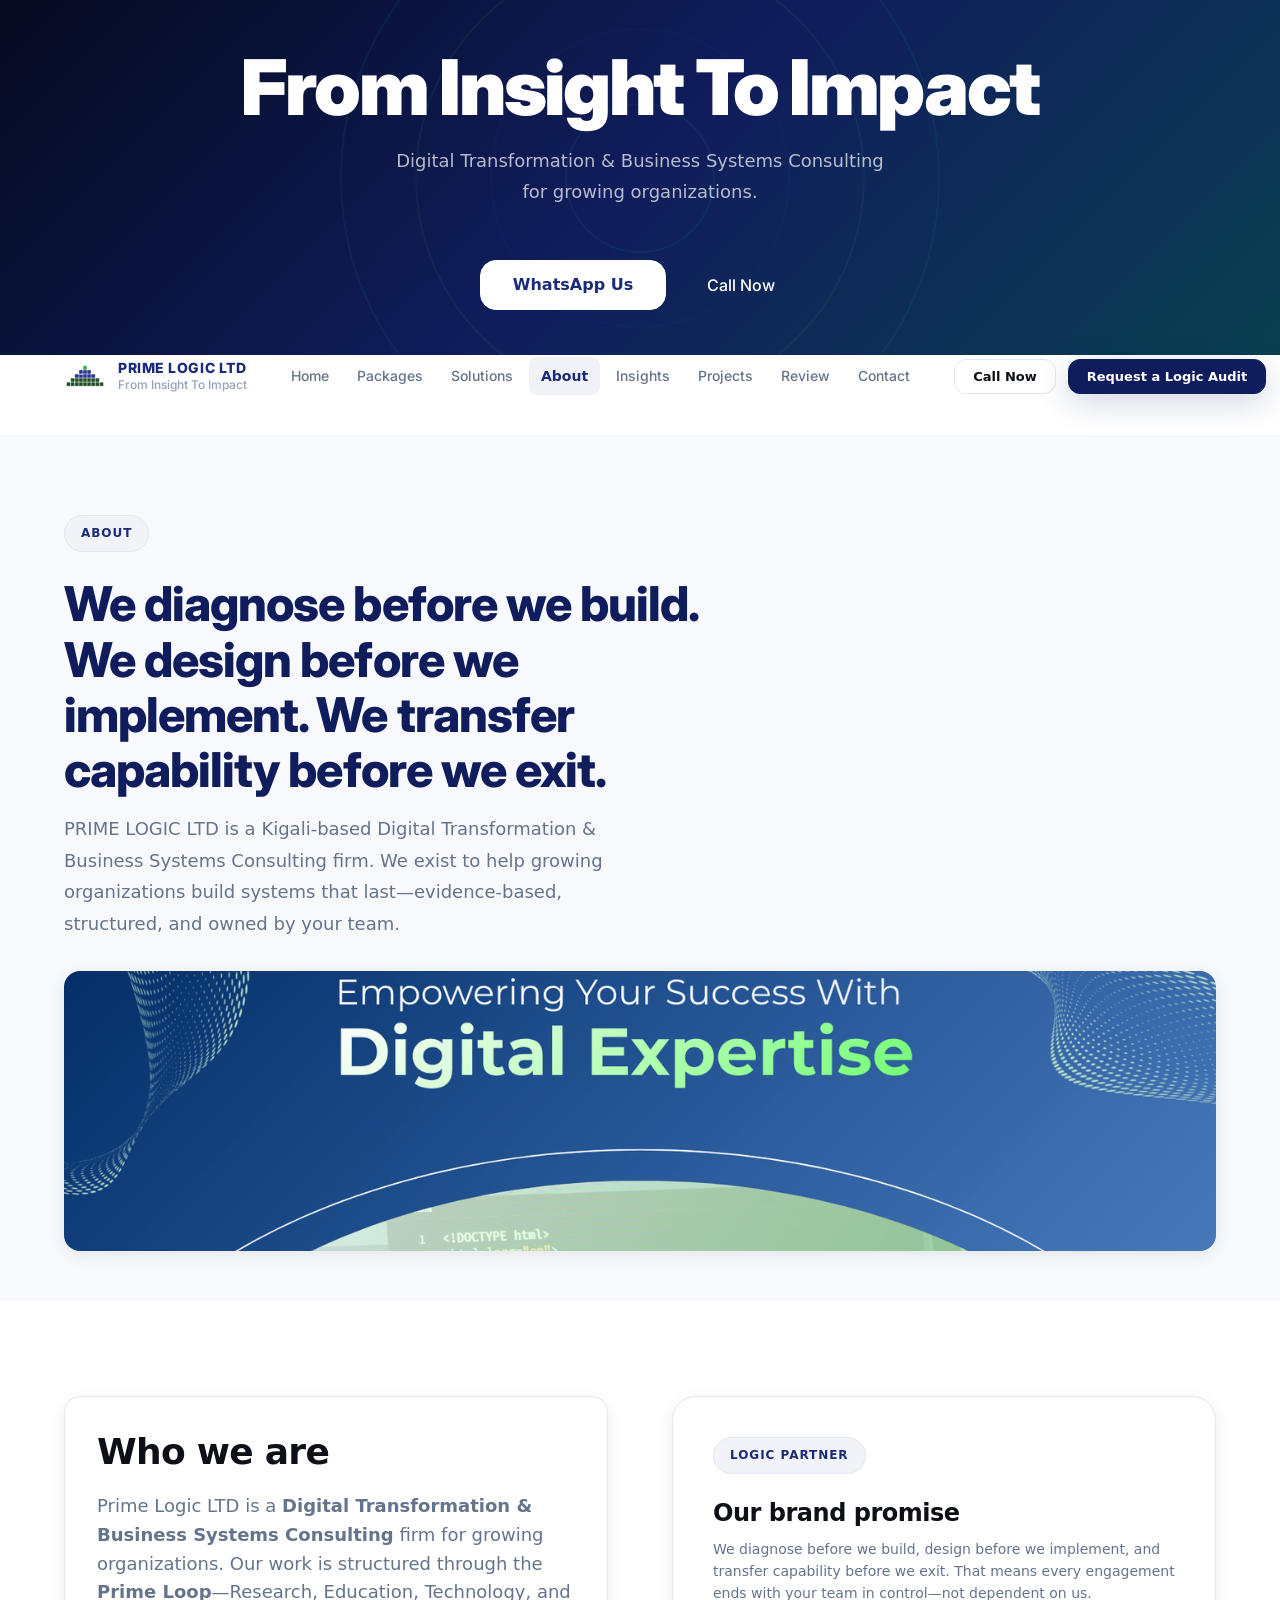
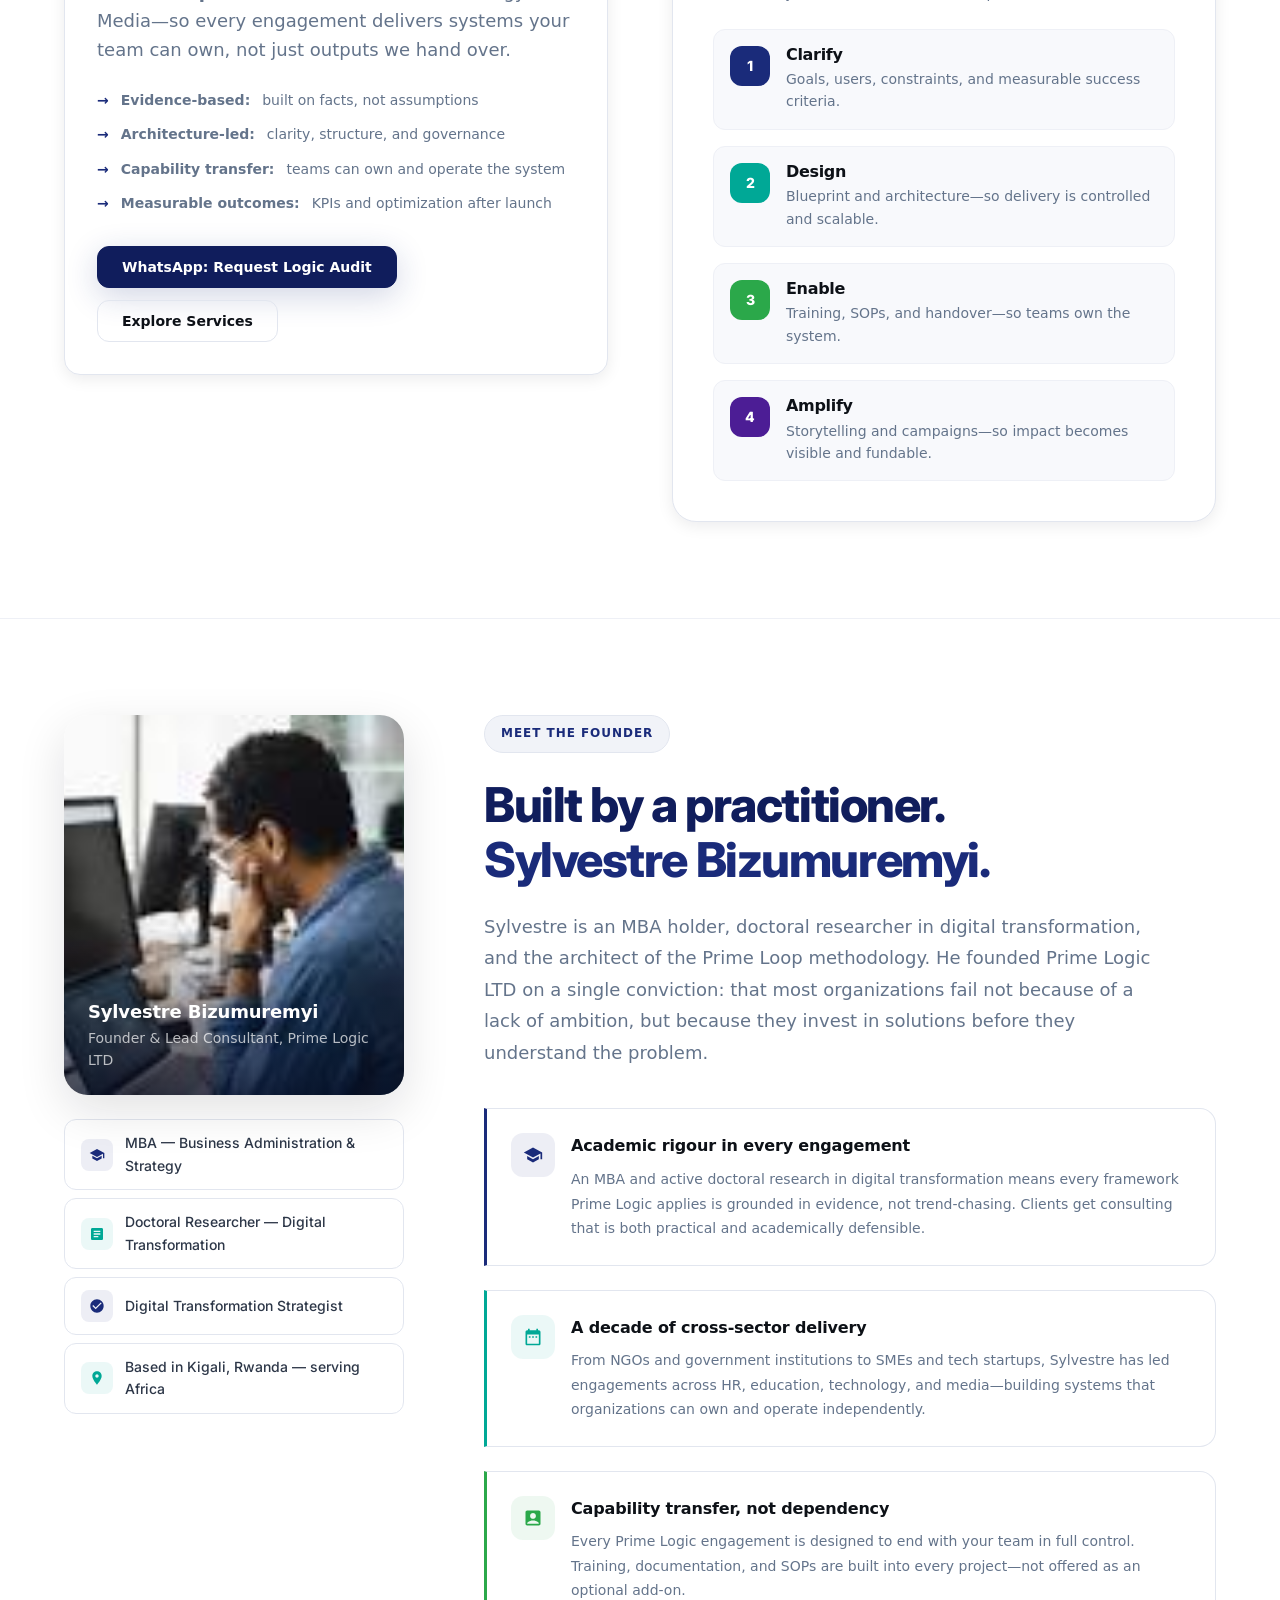
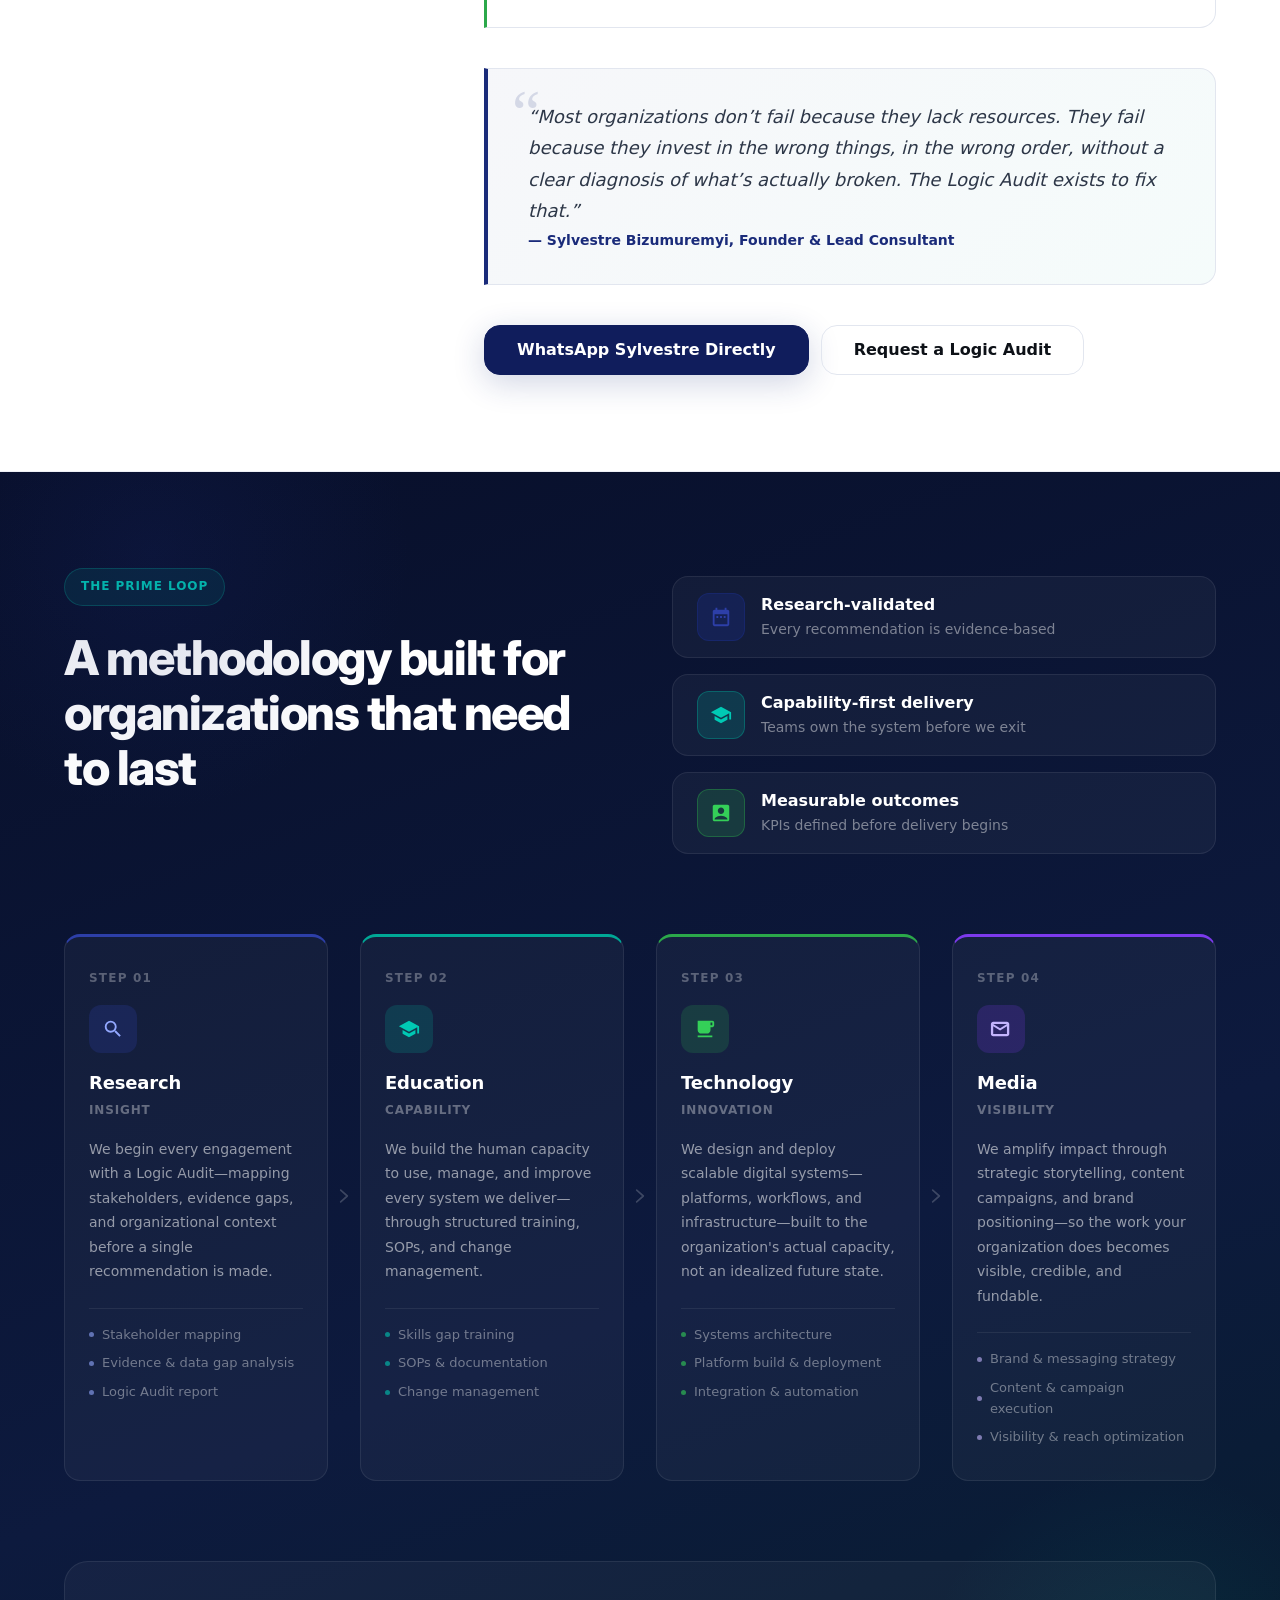
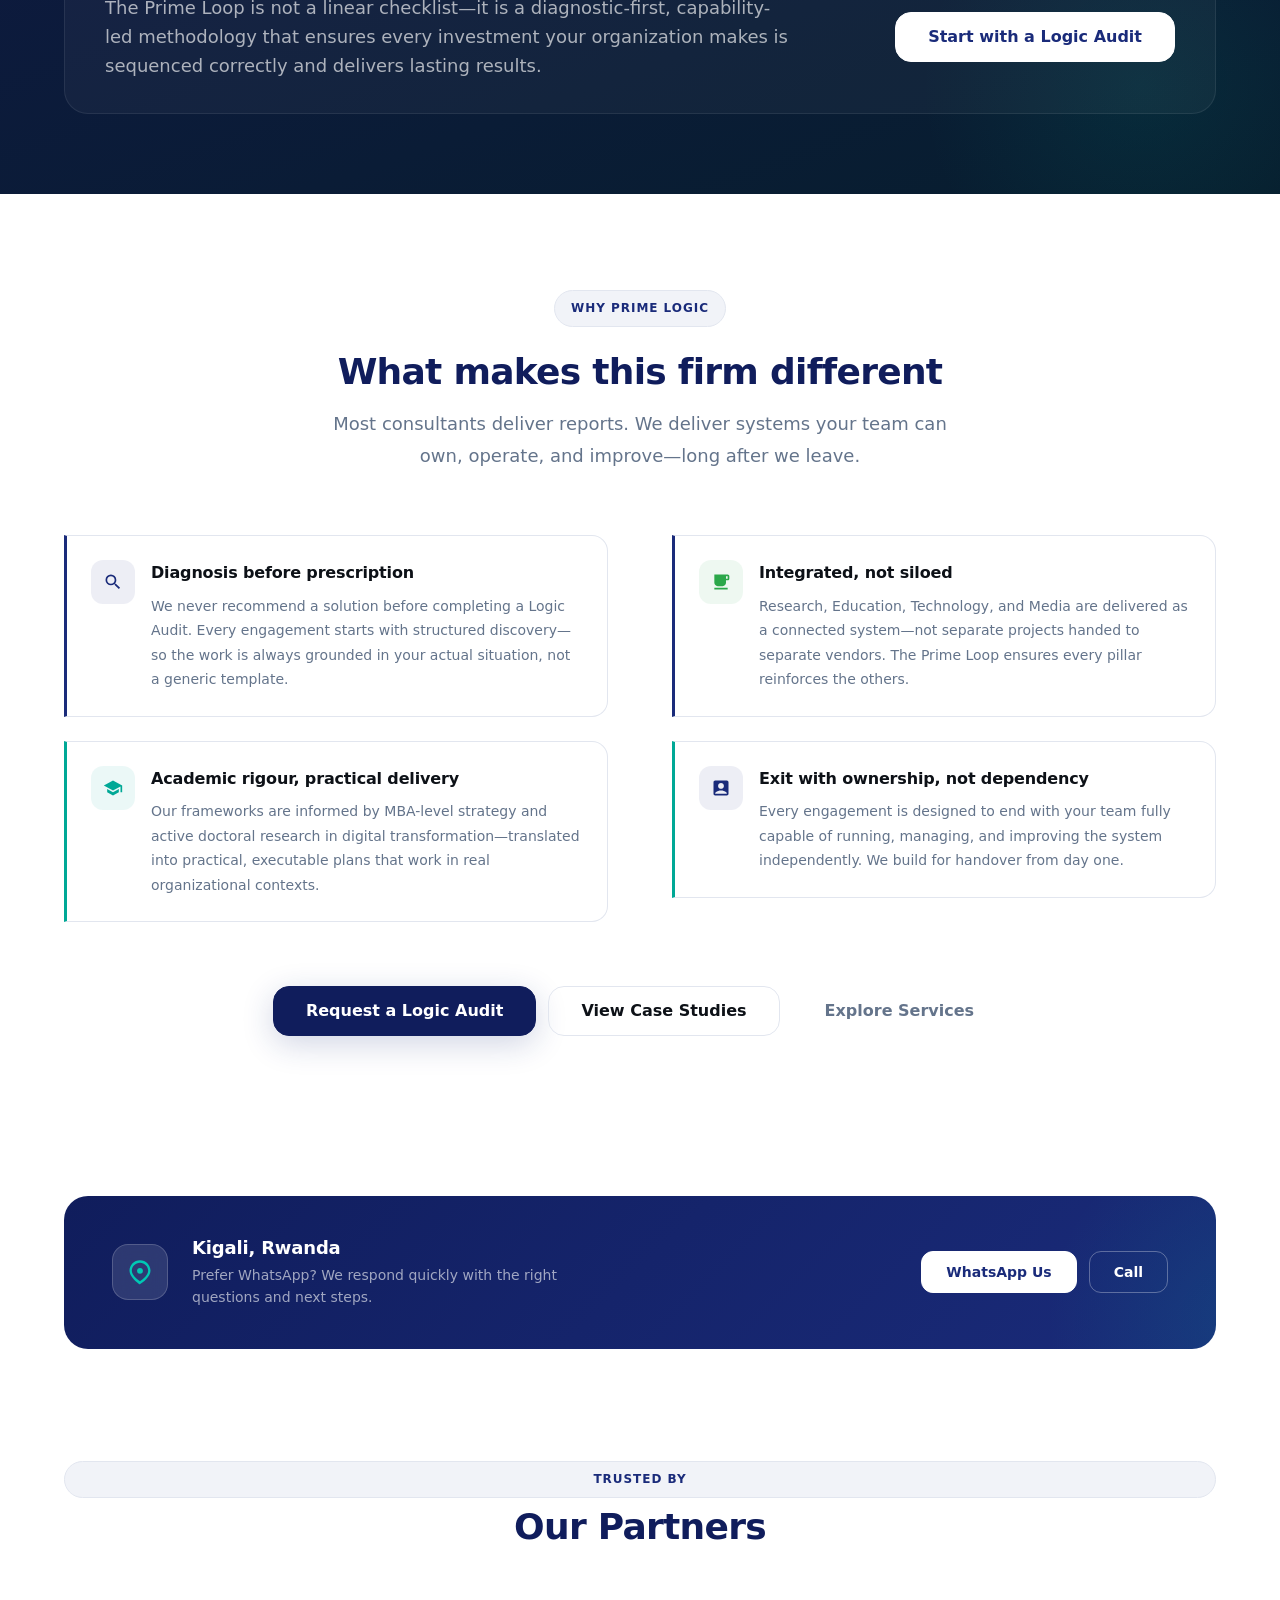
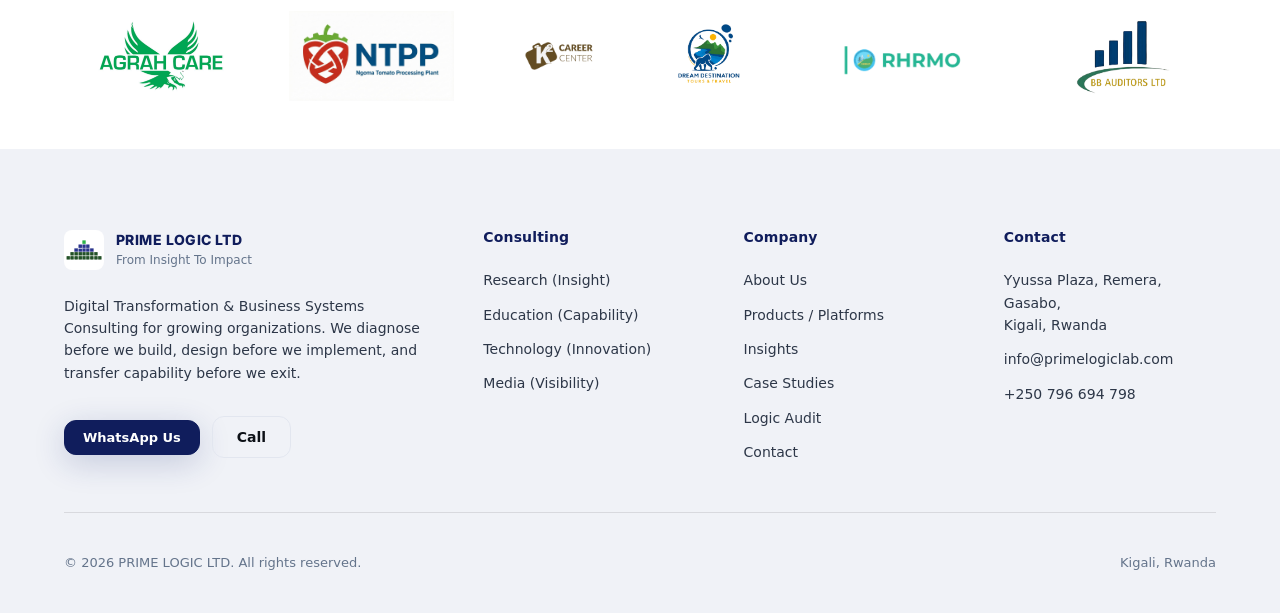
==== commit 8176343a: "improved the whoole website as asked by customer" ====
--- a/about.html
+++ b/about.html
@@ -3,10 +3,76 @@
 <head>
   <meta charset="utf-8">
   <meta name="viewport" content="width=device-width, initial-scale=1">
-  <title>About — PRIME LOGIC LTD</title>
-  <meta name="description" content="Prime Logic LTD is a Kigali-based Digital Transformation &amp; Business Systems Consulting firm for growing organizations. We diagnose before we build, design before we implement, and transfer capability before we exit.">
+  
+  <!-- Primary Meta Tags -->
+  <title>About Prime Logic — Digital Transformation Consulting | Kigali, Rwanda</title>
+  <meta name="title" content="About Prime Logic — Digital Transformation Consulting | Kigali, Rwanda">
+  <meta name="description" content="Prime Logic LTD is a Kigali-based Digital Transformation & Business Systems Consulting firm led by Sylvestre Bizumuremyi, MBA. We diagnose before we build, design before we implement, and transfer capability before we exit.">
+  <meta name="keywords" content="about Prime Logic, consulting firm Rwanda, Sylvestre Bizumuremyi, digital transformation consultant, business systems Kigali, Prime Loop methodology, MBA consultant Rwanda">
+  <meta name="author" content="Prime Logic LTD">
+  <meta name="robots" content="index, follow">
+  <link rel="canonical" href="https://primelogiclab.com/about.html">
+  
+  <!-- Open Graph / Facebook -->
+  <meta property="og:type" content="website">
+  <meta property="og:url" content="https://primelogiclab.com/about.html">
+  <meta property="og:title" content="About Prime Logic — Digital Transformation Consulting">
+  <meta property="og:description" content="Led by Sylvestre Bizumuremyi, MBA. We diagnose before we build, design before we implement, and transfer capability before we exit.">
+  <meta property="og:image" content="https://primelogiclab.com/assets/img/about.jpg">
+  <meta property="og:site_name" content="Prime Logic LTD">
+  
+  <!-- Twitter -->
+  <meta name="twitter:card" content="summary_large_image">
+  <meta name="twitter:url" content="https://primelogiclab.com/about.html">
+  <meta name="twitter:title" content="About Prime Logic — Digital Transformation Consulting">
+  <meta name="twitter:description" content="Led by Sylvestre Bizumuremyi, MBA. We diagnose before we build, design before we implement, and transfer capability before we exit.">
+  <meta name="twitter:image" content="https://primelogiclab.com/assets/img/about.jpg">
+  
   <link rel="icon" href="assets/img/prime-logic-logo.png">
   <link rel="stylesheet" href="assets/css/styles.css">
+  
+  <!-- JSON-LD Schema Markup -->
+  <script type="application/ld+json">
+  {
+    "@context": "https://schema.org",
+    "@type": "BreadcrumbList",
+    "itemListElement": [
+      {
+        "@type": "ListItem",
+        "position": 1,
+        "name": "Home",
+        "item": "https://primelogiclab.com"
+      },
+      {
+        "@type": "ListItem",
+        "position": 2,
+        "name": "About",
+        "item": "https://primelogiclab.com/about.html"
+      }
+    ]
+  }
+  </script>
+  <script type="application/ld+json">
+  {
+    "@context": "https://schema.org",
+    "@type": "Person",
+    "name": "Sylvestre Bizumuremyi",
+    "jobTitle": "CEO & Lead Consultant",
+    "worksFor": {
+      "@type": "Organization",
+      "name": "Prime Logic LTD"
+    },
+    "description": "MBA holder, doctoral researcher in digital transformation, and architect of the Prime Loop methodology",
+    "image": "https://primelogiclab.com/assets/img/about.jpg",
+    "alumniOf": "MBA in Business Administration",
+    "knowsAbout": ["Digital Transformation", "Business Systems", "Consulting", "QMS ISO 9001"],
+    "address": {
+      "@type": "PostalAddress",
+      "addressLocality": "Kigali",
+      "addressCountry": "RW"
+    }
+  }
+  </script>
 </head>
 <body class="page-home">
 
@@ -44,12 +110,12 @@
 
         <nav class="nav-menu" aria-label="Primary navigation">
           <a href="index.html" data-nav>Home</a>
-          <a href="services.html" data-nav>Consulting Packages</a>
-          <a href="products.html" data-nav>Products / Platforms</a>
+          <a href="services.html" data-nav>Packages</a>
+          <a href="products.html" data-nav>Solutions</a>
           <a href="about.html" data-nav>About</a>
           <a href="insights.html" data-nav>Insights</a>
-          <a href="case-studies.html" data-nav>Case Studies</a>
-          <a href="logic-audit.html" data-nav class="nav-audit">Logic Audit</a>
+          <a href="case-studies.html" data-nav>Projects</a>
+          <a href="logic-audit.html" data-nav>Review</a>
           <a href="contact.html" data-nav>Contact</a>
         </nav>
 
@@ -67,12 +133,12 @@
   <!-- ─── MOBILE NAV ──────────────────────────────────────────── -->
   <div class="mobile-nav" id="mobile-nav" role="navigation" aria-label="Mobile navigation">
     <a href="index.html" data-nav>Home</a>
-    <a href="services.html" data-nav>Consulting Packages</a>
-    <a href="products.html" data-nav>Products / Platforms</a>
+    <a href="services.html" data-nav>Packages</a>
+    <a href="products.html" data-nav>Solutions</a>
     <a href="about.html" data-nav>About</a>
     <a href="insights.html" data-nav>Insights</a>
-    <a href="case-studies.html" data-nav>Case Studies</a>
-    <a href="logic-audit.html" data-nav class="nav-audit">Logic Audit</a>
+    <a href="case-studies.html" data-nav>Projects</a>
+    <a href="logic-audit.html" data-nav class="nav-audit">Review</a>
     <a href="contact.html" data-nav>Contact</a>
     <div class="mobile-nav-actions">
       <a class="btn btn--primary" href="https://wa.me/250796694798?text=Hello%20Prime%20Logic%20Team.%20I%E2%80%99m%20interested%20in%20a%20Logic%20Audit.%20My%20organization%20is%20_____.%20We%20need%20support%20with%20%28Research%20/%20Education%20/%20Technology%20/%20Media%29.%20Our%20goal%20is%20_____.%20Please%20advise%20next%20steps." target="_blank" rel="noopener">Request a Logic Audit</a>
@@ -167,6 +233,295 @@
       </div>
     </section>
 
+    <!-- ─── FOUNDER AUTHORITY ──────────────────────────────────── -->
+    <section class="section founder-section">
+      <div class="container">
+        <div class="founder-inner">
+
+          <!-- Left: profile -->
+          <div class="founder-profile reveal reveal--left">
+            <div class="founder-img-wrap">
+              <img src="assets/img/about.jpg" alt="Sylvestre Bizumuremyi — Founder, Prime Logic LTD" class="founder-img" loading="lazy">
+              <div class="founder-namecard">
+                <div class="founder-namecard__name">Sylvestre Bizumuremyi</div>
+                <div class="founder-namecard__role">Founder &amp; Lead Consultant, Prime Logic LTD</div>
+              </div>
+            </div>
+
+            <div class="founder-creds">
+              <div class="founder-cred">
+                <div class="founder-cred__icon">
+                  <svg width="16" height="16" viewBox="0 0 24 24" fill="none"><path d="M12 3L1 9l11 6 9-4.91V17h2V9L12 3zM5 13.18v4L12 21l7-3.82v-4L12 17l-7-3.82z" fill="currentColor"/></svg>
+                </div>
+                MBA — Business Administration &amp; Strategy
+              </div>
+              <div class="founder-cred">
+                <div class="founder-cred__icon founder-cred__icon--pub">
+                  <svg width="16" height="16" viewBox="0 0 24 24" fill="none"><path d="M19 3H5c-1.1 0-2 .9-2 2v14c0 1.1.9 2 2 2h14c1.1 0 2-.9 2-2V5c0-1.1-.9-2-2-2zm-5 14H7v-2h7v2zm3-4H7v-2h10v2zm0-4H7V7h10v2z" fill="currentColor"/></svg>
+                </div>
+                Doctoral Researcher — Digital Transformation
+              </div>
+              <div class="founder-cred">
+                <div class="founder-cred__icon">
+                  <svg width="16" height="16" viewBox="0 0 24 24" fill="none"><path d="M12 2C6.48 2 2 6.48 2 12s4.48 10 10 10 10-4.48 10-10S17.52 2 12 2zm-2 15l-5-5 1.41-1.41L10 14.17l7.59-7.59L19 8l-9 9z" fill="currentColor"/></svg>
+                </div>
+                Digital Transformation Strategist
+              </div>
+              <div class="founder-cred">
+                <div class="founder-cred__icon founder-cred__icon--pub">
+                  <svg width="16" height="16" viewBox="0 0 24 24" fill="none"><path d="M12 2C8.13 2 5 5.13 5 9c0 5.25 7 13 7 13s7-7.75 7-13c0-3.87-3.13-7-7-7zm0 9.5c-1.38 0-2.5-1.12-2.5-2.5s1.12-2.5 2.5-2.5 2.5 1.12 2.5 2.5-1.12 2.5-2.5 2.5z" fill="currentColor"/></svg>
+                </div>
+                Based in Kigali, Rwanda — serving Africa
+              </div>
+            </div>
+          </div>
+
+          <!-- Right: copy -->
+          <div class="reveal reveal-delay-1">
+            <span class="section-label">Meet the Founder</span>
+            <h2 class="founder-title">
+              Built by a practitioner.<br>
+              <span class="founder-title__name">Sylvestre Bizumuremyi.</span>
+            </h2>
+            <p class="founder-lead">
+              Sylvestre is an MBA holder, doctoral researcher in digital transformation, and the architect of the Prime Loop methodology.
+              He founded Prime Logic LTD on a single conviction: that most organizations fail not because of a lack of ambition,
+              but because they invest in solutions before they understand the problem.
+            </p>
+
+            <div class="founder-points">
+              <div class="founder-point">
+                <div class="founder-point__icon">
+                  <svg width="20" height="20" viewBox="0 0 24 24" fill="none"><path d="M12 3L1 9l11 6 9-4.91V17h2V9L12 3zM5 13.18v4L12 21l7-3.82v-4L12 17l-7-3.82z" fill="currentColor"/></svg>
+                </div>
+                <div>
+                  <div class="founder-point__title">Academic rigour in every engagement</div>
+                  <p class="founder-point__text">An MBA and active doctoral research in digital transformation means every framework Prime Logic applies is grounded in evidence, not trend-chasing. Clients get consulting that is both practical and academically defensible.</p>
+                </div>
+              </div>
+              <div class="founder-point">
+                <div class="founder-point__icon founder-point__icon--teal">
+                  <svg width="20" height="20" viewBox="0 0 24 24" fill="none"><path d="M9 11H7v2h2v-2zm4 0h-2v2h2v-2zm4 0h-2v2h2v-2zm2-7h-1V2h-2v2H8V2H6v2H5c-1.11 0-1.99.9-1.99 2L3 20c0 1.1.89 2 2 2h14c1.1 0 2-.9 2-2V6c0-1.1-.9-2-2-2zm0 16H5V9h14v11z" fill="currentColor"/></svg>
+                </div>
+                <div>
+                  <div class="founder-point__title">A decade of cross-sector delivery</div>
+                  <p class="founder-point__text">From NGOs and government institutions to SMEs and tech startups, Sylvestre has led engagements across HR, education, technology, and media—building systems that organizations can own and operate independently.</p>
+                </div>
+              </div>
+              <div class="founder-point">
+                <div class="founder-point__icon founder-point__icon--green">
+                  <svg width="20" height="20" viewBox="0 0 24 24" fill="none"><path d="M19 3H5c-1.1 0-2 .9-2 2v14c0 1.1.9 2 2 2h14c1.1 0 2-.9 2-2V5c0-1.1-.9-2-2-2zm-7 3c1.93 0 3.5 1.57 3.5 3.5S13.93 13 12 13s-3.5-1.57-3.5-3.5S10.07 6 12 6zm7 13H5v-.23c0-.62.28-1.2.76-1.58C7.47 15.82 9.64 15 12 15s4.53.82 6.24 2.19c.48.38.76.97.76 1.58V19z" fill="currentColor"/></svg>
+                </div>
+                <div>
+                  <div class="founder-point__title">Capability transfer, not dependency</div>
+                  <p class="founder-point__text">Every Prime Logic engagement is designed to end with your team in full control. Training, documentation, and SOPs are built into every project—not offered as an optional add-on.</p>
+                </div>
+              </div>
+            </div>
+
+            <blockquote class="founder-quote">
+              <p class="founder-quote__text">
+                &ldquo;Most organizations don&rsquo;t fail because they lack resources. They fail because they invest in the wrong things, in the wrong order, without a clear diagnosis of what&rsquo;s actually broken. The Logic Audit exists to fix that.&rdquo;
+              </p>
+              <cite class="founder-quote__attr">— Sylvestre Bizumuremyi, Founder &amp; Lead Consultant</cite>
+            </blockquote>
+
+            <div class="founder-cta">
+              <a class="btn btn--primary btn--lg" href="https://wa.me/250796694798?text=Hello%20Sylvestre.%20I%E2%80%99d%20like%20to%20discuss%20a%20Logic%20Audit%20for%20my%20organization.%20We%20are%20_____.%20Our%20main%20challenge%20is%20_____.%20Please%20advise%20next%20steps." target="_blank" rel="noopener">WhatsApp Sylvestre Directly</a>
+              <a class="btn btn--secondary btn--lg" href="logic-audit.html">Request a Logic Audit</a>
+            </div>
+          </div>
+
+        </div>
+      </div>
+    </section>
+
+    <!-- ─── PRIME LOOP METHODOLOGY ────────────────────────────── -->
+    <section class="pl-section">
+      <div class="container">
+
+        <div class="pl-header">
+          <div>
+            <span class="section-label pl-label">The Prime Loop</span>
+            <h2 class="pl-title">A methodology built for organizations that need to last</h2>
+          </div>
+          <div class="pl-header__right">
+            <div class="pl-badge">
+              <div class="pl-badge__icon">
+                <svg width="22" height="22" viewBox="0 0 24 24" fill="none"><path d="M9 11H7v2h2v-2zm4 0h-2v2h2v-2zm4 0h-2v2h2v-2zm2-7h-1V2h-2v2H8V2H6v2H5c-1.11 0-1.99.9-1.99 2L3 20c0 1.1.89 2 2 2h14c1.1 0 2-.9 2-2V6c0-1.1-.9-2-2-2zm0 16H5V9h14v11z" fill="currentColor"/></svg>
+              </div>
+              <div>
+                <div class="pl-badge__title">Research-validated</div>
+                <div class="pl-badge__sub">Every recommendation is evidence-based</div>
+              </div>
+            </div>
+            <div class="pl-badge">
+              <div class="pl-badge__icon pl-badge__icon--teal">
+                <svg width="22" height="22" viewBox="0 0 24 24" fill="none"><path d="M12 3L1 9l11 6 9-4.91V17h2V9L12 3zM5 13.18v4L12 21l7-3.82v-4L12 17l-7-3.82z" fill="currentColor"/></svg>
+              </div>
+              <div>
+                <div class="pl-badge__title">Capability-first delivery</div>
+                <div class="pl-badge__sub">Teams own the system before we exit</div>
+              </div>
+            </div>
+            <div class="pl-badge">
+              <div class="pl-badge__icon pl-badge__icon--green">
+                <svg width="22" height="22" viewBox="0 0 24 24" fill="none"><path d="M19 3H5c-1.1 0-2 .9-2 2v14c0 1.1.9 2 2 2h14c1.1 0 2-.9 2-2V5c0-1.1-.9-2-2-2zm-7 3c1.93 0 3.5 1.57 3.5 3.5S13.93 13 12 13s-3.5-1.57-3.5-3.5S10.07 6 12 6zm7 13H5v-.23c0-.62.28-1.2.76-1.58C7.47 15.82 9.64 15 12 15s4.53.82 6.24 2.19c.48.38.76.97.76 1.58V19z" fill="currentColor"/></svg>
+              </div>
+              <div>
+                <div class="pl-badge__title">Measurable outcomes</div>
+                <div class="pl-badge__sub">KPIs defined before delivery begins</div>
+              </div>
+            </div>
+          </div>
+        </div>
+
+        <!-- Flow cards -->
+        <div class="pl-flow">
+
+          <div class="pl-card pl-card--blue reveal">
+            <div class="pl-card__step">STEP 01</div>
+            <div class="pl-card__icon">
+              <svg width="22" height="22" viewBox="0 0 24 24" fill="none"><path d="M9.5 3A6.5 6.5 0 0116 9.5c0 1.61-.59 3.09-1.56 4.23l.27.27h.79l5 5-1.5 1.5-5-5v-.79l-.27-.27A6.516 6.516 0 019.5 16 6.5 6.5 0 013 9.5 6.5 6.5 0 019.5 3m0 2C7 5 5 7 5 9.5S7 14 9.5 14 14 12 14 9.5 12 5 9.5 5z" fill="currentColor"/></svg>
+            </div>
+            <div class="pl-card__title">Research</div>
+            <div class="pl-card__sub">Insight</div>
+            <p class="pl-card__text">We begin every engagement with a Logic Audit—mapping stakeholders, evidence gaps, and organizational context before a single recommendation is made.</p>
+            <ul class="pl-card__list">
+              <li>Stakeholder mapping</li>
+              <li>Evidence &amp; data gap analysis</li>
+              <li>Logic Audit report</li>
+            </ul>
+          </div>
+
+          <div class="pl-arrow" aria-hidden="true">
+            <svg width="20" height="20" viewBox="0 0 24 24" fill="none"><path d="M8 5l8 7-8 7" stroke="currentColor" stroke-width="2" stroke-linecap="round" stroke-linejoin="round"/></svg>
+          </div>
+
+          <div class="pl-card pl-card--teal reveal reveal-delay-1">
+            <div class="pl-card__step">STEP 02</div>
+            <div class="pl-card__icon">
+              <svg width="22" height="22" viewBox="0 0 24 24" fill="none"><path d="M12 3L1 9l11 6 9-4.91V17h2V9L12 3zM5 13.18v4L12 21l7-3.82v-4L12 17l-7-3.82z" fill="currentColor"/></svg>
+            </div>
+            <div class="pl-card__title">Education</div>
+            <div class="pl-card__sub">Capability</div>
+            <p class="pl-card__text">We build the human capacity to use, manage, and improve every system we deliver—through structured training, SOPs, and change management.</p>
+            <ul class="pl-card__list">
+              <li>Skills gap training</li>
+              <li>SOPs &amp; documentation</li>
+              <li>Change management</li>
+            </ul>
+          </div>
+
+          <div class="pl-arrow" aria-hidden="true">
+            <svg width="20" height="20" viewBox="0 0 24 24" fill="none"><path d="M8 5l8 7-8 7" stroke="currentColor" stroke-width="2" stroke-linecap="round" stroke-linejoin="round"/></svg>
+          </div>
+
+          <div class="pl-card pl-card--green reveal reveal-delay-2">
+            <div class="pl-card__step">STEP 03</div>
+            <div class="pl-card__icon">
+              <svg width="22" height="22" viewBox="0 0 24 24" fill="none"><path d="M20 3H4v10c0 2.21 1.79 4 4 4h6c2.21 0 4-1.79 4-4v-3h2c1.11 0 2-.89 2-2V5c0-1.11-.89-2-2-2zm0 5h-2V5h2v3zM4 19h16v2H4z" fill="currentColor"/></svg>
+            </div>
+            <div class="pl-card__title">Technology</div>
+            <div class="pl-card__sub">Innovation</div>
+            <p class="pl-card__text">We design and deploy scalable digital systems—platforms, workflows, and infrastructure—built to the organization's actual capacity, not an idealized future state.</p>
+            <ul class="pl-card__list">
+              <li>Systems architecture</li>
+              <li>Platform build &amp; deployment</li>
+              <li>Integration &amp; automation</li>
+            </ul>
+          </div>
+
+          <div class="pl-arrow" aria-hidden="true">
+            <svg width="20" height="20" viewBox="0 0 24 24" fill="none"><path d="M8 5l8 7-8 7" stroke="currentColor" stroke-width="2" stroke-linecap="round" stroke-linejoin="round"/></svg>
+          </div>
+
+          <div class="pl-card pl-card--purple reveal reveal-delay-3">
+            <div class="pl-card__step">STEP 04</div>
+            <div class="pl-card__icon">
+              <svg width="22" height="22" viewBox="0 0 24 24" fill="none"><path d="M21 6.5c0-1.38-1.12-2.5-2.5-2.5h-15C2.12 4 1 5.12 1 6.5v11C1 18.88 2.12 20 3.5 20h15c1.38 0 2.5-1.12 2.5-2.5v-11zm-2.5 0l-7.5 4.75L3.5 6.5h15zm0 11h-15v-8.5l7.5 4.75 7.5-4.75v8.5z" fill="currentColor"/></svg>
+            </div>
+            <div class="pl-card__title">Media</div>
+            <div class="pl-card__sub">Visibility</div>
+            <p class="pl-card__text">We amplify impact through strategic storytelling, content campaigns, and brand positioning—so the work your organization does becomes visible, credible, and fundable.</p>
+            <ul class="pl-card__list">
+              <li>Brand &amp; messaging strategy</li>
+              <li>Content &amp; campaign execution</li>
+              <li>Visibility &amp; reach optimization</li>
+            </ul>
+          </div>
+
+        </div><!-- /pl-flow -->
+
+        <div class="pl-trust reveal">
+          <p class="pl-trust__text">The Prime Loop is not a linear checklist—it is a diagnostic-first, capability-led methodology that ensures every investment your organization makes is sequenced correctly and delivers lasting results.</p>
+          <a class="btn btn--white btn--lg" href="logic-audit.html">Start with a Logic Audit</a>
+        </div>
+
+      </div>
+    </section>
+
+    <!-- ─── CONSULTING POSITIONING ────────────────────────────── -->
+    <section class="section">
+      <div class="container">
+        <div class="section-header section-header--center reveal">
+          <span class="section-label">Why Prime Logic</span>
+          <h2 class="section-title">What makes this firm different</h2>
+          <p class="section-subtitle">Most consultants deliver reports. We deliver systems your team can own, operate, and improve—long after we leave.</p>
+        </div>
+
+        <div class="split" style="margin-top: var(--sp-9);">
+          <div style="display: flex; flex-direction: column; gap: var(--sp-5);">
+            <div class="founder-point reveal">
+              <div class="founder-point__icon">
+                <svg width="20" height="20" viewBox="0 0 24 24" fill="none"><path d="M9.5 3A6.5 6.5 0 0116 9.5c0 1.61-.59 3.09-1.56 4.23l.27.27h.79l5 5-1.5 1.5-5-5v-.79l-.27-.27A6.516 6.516 0 019.5 16 6.5 6.5 0 013 9.5 6.5 6.5 0 019.5 3m0 2C7 5 5 7 5 9.5S7 14 9.5 14 14 12 14 9.5 12 5 9.5 5z" fill="currentColor"/></svg>
+              </div>
+              <div>
+                <div class="founder-point__title">Diagnosis before prescription</div>
+                <p class="founder-point__text">We never recommend a solution before completing a Logic Audit. Every engagement starts with structured discovery—so the work is always grounded in your actual situation, not a generic template.</p>
+              </div>
+            </div>
+            <div class="founder-point reveal reveal-delay-1">
+              <div class="founder-point__icon founder-point__icon--teal">
+                <svg width="20" height="20" viewBox="0 0 24 24" fill="none"><path d="M12 3L1 9l11 6 9-4.91V17h2V9L12 3zM5 13.18v4L12 21l7-3.82v-4L12 17l-7-3.82z" fill="currentColor"/></svg>
+              </div>
+              <div>
+                <div class="founder-point__title">Academic rigour, practical delivery</div>
+                <p class="founder-point__text">Our frameworks are informed by MBA-level strategy and active doctoral research in digital transformation—translated into practical, executable plans that work in real organizational contexts.</p>
+              </div>
+            </div>
+          </div>
+
+          <div style="display: flex; flex-direction: column; gap: var(--sp-5);">
+            <div class="founder-point reveal reveal-delay-2">
+              <div class="founder-point__icon founder-point__icon--green">
+                <svg width="20" height="20" viewBox="0 0 24 24" fill="none"><path d="M20 3H4v10c0 2.21 1.79 4 4 4h6c2.21 0 4-1.79 4-4v-3h2c1.11 0 2-.89 2-2V5c0-1.11-.89-2-2-2zm0 5h-2V5h2v3zM4 19h16v2H4z" fill="currentColor"/></svg>
+              </div>
+              <div>
+                <div class="founder-point__title">Integrated, not siloed</div>
+                <p class="founder-point__text">Research, Education, Technology, and Media are delivered as a connected system—not separate projects handed to separate vendors. The Prime Loop ensures every pillar reinforces the others.</p>
+              </div>
+            </div>
+            <div class="founder-point reveal reveal-delay-3">
+              <div class="founder-point__icon">
+                <svg width="20" height="20" viewBox="0 0 24 24" fill="none"><path d="M19 3H5c-1.1 0-2 .9-2 2v14c0 1.1.9 2 2 2h14c1.1 0 2-.9 2-2V5c0-1.1-.9-2-2-2zm-7 3c1.93 0 3.5 1.57 3.5 3.5S13.93 13 12 13s-3.5-1.57-3.5-3.5S10.07 6 12 6zm7 13H5v-.23c0-.62.28-1.2.76-1.58C7.47 15.82 9.64 15 12 15s4.53.82 6.24 2.19c.48.38.76.97.76 1.58V19z" fill="currentColor"/></svg>
+              </div>
+              <div>
+                <div class="founder-point__title">Exit with ownership, not dependency</div>
+                <p class="founder-point__text">Every engagement is designed to end with your team fully capable of running, managing, and improving the system independently. We build for handover from day one.</p>
+              </div>
+            </div>
+          </div>
+        </div>
+
+        <div class="cta-row" style="justify-content: center; margin-top: var(--sp-9);">
+          <a class="btn btn--primary btn--lg" href="logic-audit.html">Request a Logic Audit</a>
+          <a class="btn btn--secondary btn--lg" href="case-studies.html">View Case Studies</a>
+          <a class="btn btn--ghost btn--lg" href="services.html">Explore Services</a>
+        </div>
+      </div>
+    </section>
+
     <!-- ─── LOCATION CTA ──────────────────────────────────────── -->
     <section class="section--sm">
   <div class="container">
--- a/assets/css/styles.css
+++ b/assets/css/styles.css
@@ -5,6 +5,31 @@
 
 /* ─── GOOGLE FONTS ─────────────────────────────────────────── */
 @import url('https://fonts.googleapis.com/css2?family=Inter:wght@400;500;600;700;800;900&display=swap');
+
+/* Preload critical font weights */
+@font-face {
+  font-family: 'Inter';
+  font-style: normal;
+  font-weight: 400;
+  font-display: swap;
+  src: local('Inter');
+}
+
+@font-face {
+  font-family: 'Inter';
+  font-style: normal;
+  font-weight: 600;
+  font-display: swap;
+  src: local('Inter');
+}
+
+@font-face {
+  font-family: 'Inter';
+  font-style: normal;
+  font-weight: 700;
+  font-display: swap;
+  src: local('Inter');
+}
 
 /* ─── DESIGN TOKENS ────────────────────────────────────────── */
 :root {
@@ -134,6 +159,7 @@
 img {
   max-width: 100%;
   display: block;
+  height: auto;
 }
 
 ul, ol {
@@ -4736,3 +4762,1135 @@
     padding: 1em 0;
   }
 }
+
+/* ─── ENHANCED FORMS ───────────────────────────────────────── */
+
+/* Labeled field wrapper */
+.form-field-wrap {
+  display: flex;
+  flex-direction: column;
+  gap: var(--sp-2);
+}
+
+.form-label {
+  font-size: var(--fs-small);
+  font-weight: var(--fw-semibold);
+  color: var(--ink-secondary);
+  display: flex;
+  align-items: center;
+  gap: var(--sp-2);
+}
+
+.form-label .required {
+  color: #e53e3e;
+  font-size: var(--fs-caption);
+}
+
+/* Error state */
+.form-field.field--error {
+  border-color: #e53e3e;
+  box-shadow: 0 0 0 3px rgba(229,62,62,.1);
+}
+
+.form-field.field--error:focus {
+  border-color: #e53e3e;
+  box-shadow: 0 0 0 3px rgba(229,62,62,.15);
+}
+
+.field-error {
+  font-size: var(--fs-caption);
+  color: #e53e3e;
+  font-weight: var(--fw-medium);
+  display: flex;
+  align-items: center;
+  gap: var(--sp-1);
+  min-height: 1.2em;
+}
+
+.field-error:empty { display: none; }
+
+/* Valid state */
+.form-field.field--valid {
+  border-color: var(--insight-green);
+}
+
+/* Character counter */
+.field-counter {
+  font-size: var(--fs-caption);
+  color: var(--subtle);
+  text-align: right;
+  margin-top: calc(-1 * var(--sp-2));
+}
+
+.field-counter.field-counter--warn { color: #dd6b20; }
+.field-counter.field-counter--over { color: #e53e3e; }
+
+/* 2-column form row */
+.form-row {
+  display: grid;
+  grid-template-columns: 1fr 1fr;
+  gap: var(--sp-4);
+}
+
+@media (max-width: 600px) {
+  .form-row { grid-template-columns: 1fr; }
+}
+
+/* Form success banner */
+.form-success {
+  display: none;
+  align-items: flex-start;
+  gap: var(--sp-4);
+  padding: var(--sp-5) var(--sp-6);
+  background: rgba(43,168,74,.07);
+  border: 1px solid rgba(43,168,74,.25);
+  border-radius: var(--radius-lg);
+  margin-bottom: var(--sp-5);
+}
+
+.form-success.visible { display: flex; }
+
+.form-success__icon {
+  width: 40px;
+  height: 40px;
+  min-width: 40px;
+  border-radius: 50%;
+  background: rgba(43,168,74,.12);
+  color: var(--insight-green);
+  display: flex;
+  align-items: center;
+  justify-content: center;
+  flex-shrink: 0;
+}
+
+.form-success__title {
+  font-size: var(--fs-body);
+  font-weight: var(--fw-semibold);
+  color: var(--ink);
+  margin-bottom: var(--sp-1);
+}
+
+.form-success__text {
+  font-size: var(--fs-small);
+  color: var(--muted);
+  line-height: var(--lh-normal);
+}
+
+/* Submit button loading state */
+.btn[data-loading] {
+  opacity: .7;
+  pointer-events: none;
+  cursor: not-allowed;
+}
+
+/* Honeypot — visually hidden, not sr-only (different technique) */
+.form-pot {
+  position: absolute;
+  left: -9999px;
+  width: 1px;
+  height: 1px;
+  overflow: hidden;
+  opacity: 0;
+  pointer-events: none;
+  tab-index: -1;
+}
+
+/* ─── FORM TAB SWITCHER ─────────────────────────────────────── */
+.form-tabs {
+  display: flex;
+  gap: 0;
+  border: 1px solid var(--line);
+  border-radius: var(--radius-lg);
+  background: var(--bg-alt);
+  padding: var(--sp-1);
+  margin-bottom: var(--sp-7);
+  overflow-x: auto;
+  scrollbar-width: none;
+}
+
+.form-tabs::-webkit-scrollbar { display: none; }
+
+.form-tab {
+  flex: 1;
+  min-width: max-content;
+  padding: var(--sp-3) var(--sp-4);
+  border: none;
+  background: transparent;
+  border-radius: var(--radius);
+  font-family: inherit;
+  font-size: var(--fs-small);
+  font-weight: var(--fw-medium);
+  color: var(--muted);
+  cursor: pointer;
+  transition: all var(--duration-fast) var(--ease);
+  white-space: nowrap;
+  text-align: center;
+}
+
+.form-tab:hover {
+  color: var(--ink);
+  background: rgba(255,255,255,.6);
+}
+
+.form-tab.active {
+  background: var(--bg);
+  color: var(--prime-blue);
+  font-weight: var(--fw-semibold);
+  box-shadow: var(--shadow-xs);
+}
+
+.form-panel { display: none; }
+.form-panel.active { display: block; }
+
+/* ─── NEWSLETTER FORM INLINE VARIANT ───────────────────────── */
+.newsletter-inline {
+  display: flex;
+  gap: var(--sp-3);
+  align-items: flex-start;
+}
+
+.newsletter-inline .form-field {
+  flex: 1;
+}
+
+@media (max-width: 560px) {
+  .newsletter-inline {
+    flex-direction: column;
+  }
+  .newsletter-inline .btn {
+    width: 100%;
+    justify-content: center;
+  }
+}
+
+/* ─── MODERN SAAS PRODUCT CARDS ────────────────────────────── */
+
+/* Product card header with image and status badge */
+.product-card-header {
+  position: relative;
+  overflow: hidden;
+}
+
+.product-card-img {
+  width: 100%;
+  height: 200px;
+  object-fit: cover;
+  border-bottom: 1px solid var(--line-light);
+  transition: transform 0.5s var(--ease);
+}
+
+.product-card:hover .product-card-img {
+  transform: scale(1.05);
+}
+
+/* Status badges - positioned on image */
+.product-status {
+  position: absolute;
+  top: var(--sp-4);
+  right: var(--sp-4);
+  padding: 6px var(--sp-3);
+  border-radius: var(--radius-full);
+  font-size: var(--fs-caption);
+  font-weight: var(--fw-bold);
+  letter-spacing: 0.05em;
+  text-transform: uppercase;
+  backdrop-filter: blur(8px);
+  -webkit-backdrop-filter: blur(8px);
+  box-shadow: 0 2px 8px rgba(0,0,0,.15);
+  z-index: 2;
+}
+
+.product-status--available {
+  background: rgba(43,168,74,.9);
+  color: #fff;
+  border: 1px solid rgba(255,255,255,.2);
+}
+
+.product-status--prototype {
+  background: rgba(217,119,6,.9);
+  color: #fff;
+  border: 1px solid rgba(255,255,255,.2);
+}
+
+.product-status--custom {
+  background: rgba(26,43,122,.9);
+  color: #fff;
+  border: 1px solid rgba(255,255,255,.2);
+}
+
+.product-status--partnership {
+  background: rgba(124,58,237,.9);
+  color: #fff;
+  border: 1px solid rgba(255,255,255,.2);
+}
+
+/* Business Value section */
+.product-value {
+  padding: var(--sp-4);
+  background: linear-gradient(135deg, rgba(26,43,122,.04) 0%, rgba(0,168,150,.04) 100%);
+  border: 1px solid var(--line-light);
+  border-left: 3px solid var(--prime-blue);
+  border-radius: var(--radius);
+  margin-bottom: var(--sp-4);
+}
+
+.product-value-title {
+  font-size: var(--fs-small);
+  font-weight: var(--fw-bold);
+  color: var(--prime-blue);
+  text-transform: uppercase;
+  letter-spacing: 0.05em;
+  margin-bottom: var(--sp-2);
+}
+
+.product-value-text {
+  font-size: var(--fs-small);
+  color: var(--ink-secondary);
+  line-height: var(--lh-relaxed);
+}
+
+/* Best For section */
+.product-bestfor {
+  padding: var(--sp-4);
+  background: var(--bg-warm);
+  border: 1px solid var(--line-light);
+  border-radius: var(--radius);
+  margin-bottom: var(--sp-4);
+}
+
+.product-bestfor-title {
+  font-size: var(--fs-small);
+  font-weight: var(--fw-bold);
+  color: var(--tech-teal);
+  text-transform: uppercase;
+  letter-spacing: 0.05em;
+  margin-bottom: var(--sp-2);
+}
+
+.product-bestfor-text {
+  font-size: var(--fs-small);
+  color: var(--ink-secondary);
+  line-height: var(--lh-relaxed);
+}
+
+/* Enhanced product card body spacing */
+.product-card-body {
+  padding: var(--sp-6);
+  display: flex;
+  flex-direction: column;
+  gap: 0;
+}
+
+.product-card-badge {
+  margin-bottom: var(--sp-3);
+}
+
+.product-card-title {
+  margin-bottom: var(--sp-3);
+}
+
+.product-card-text {
+  margin-bottom: var(--sp-5);
+}
+
+/* Product features list styling */
+.product-features {
+  padding: var(--sp-4);
+  background: rgba(0,0,0,.02);
+  border-radius: var(--radius);
+  margin-bottom: var(--sp-5);
+}
+
+/* CTA row at bottom */
+.product-card-body .cta-row {
+  margin-top: auto;
+  padding-top: var(--sp-4);
+  border-top: 1px solid var(--line-light);
+}
+
+/* Hover effects */
+.product-card {
+  transition: all var(--duration) var(--ease);
+}
+
+.product-card:hover {
+  box-shadow: 0 12px 40px rgba(0,0,0,.12);
+  transform: translateY(-6px);
+}
+
+/* Responsive adjustments */
+@media (max-width: 1024px) {
+  .product-value,
+  .product-bestfor {
+    padding: var(--sp-3);
+  }
+}
+
+@media (max-width: 640px) {
+  .product-card-body {
+    padding: var(--sp-5);
+  }
+  
+  .product-status {
+    font-size: 0.65rem;
+    padding: 4px var(--sp-2);
+  }
+}
+
+
+/* ─── BLOG / INSIGHTS PAGE ─────────────────────────────────── */
+
+/* Search & Filter Controls */
+.blog-controls {
+  display: flex;
+  flex-direction: column;
+  gap: var(--sp-5);
+  margin-bottom: var(--sp-8);
+  padding: var(--sp-6);
+  background: var(--bg);
+  border: 1px solid var(--line);
+  border-radius: var(--radius-xl);
+  box-shadow: var(--shadow-sm);
+}
+
+.blog-search {
+  position: relative;
+  width: 100%;
+}
+
+.blog-search-input {
+  width: 100%;
+  padding: var(--sp-4) var(--sp-5);
+  padding-left: var(--sp-11);
+  border: 1.5px solid var(--line);
+  border-radius: var(--radius-lg);
+  background: var(--bg-warm);
+  font-family: inherit;
+  font-size: var(--fs-body);
+  color: var(--ink);
+  transition: all var(--duration-fast) var(--ease);
+  background-image: url("data:image/svg+xml,%3Csvg xmlns='http://www.w3.org/2000/svg' width='20' height='20' viewBox='0 0 24 24' fill='none' stroke='%2394a3b8' stroke-width='2' stroke-linecap='round' stroke-linejoin='round'%3E%3Ccircle cx='11' cy='11' r='8'%3E%3C/circle%3E%3Cpath d='m21 21-4.35-4.35'%3E%3C/path%3E%3C/svg%3E");
+  background-repeat: no-repeat;
+  background-position: var(--sp-4) center;
+}
+
+.blog-search-input:focus {
+  outline: none;
+  border-color: var(--prime-blue);
+  background-color: var(--bg);
+  box-shadow: 0 0 0 3px rgba(26,43,122,.1);
+}
+
+.blog-search-input::placeholder {
+  color: var(--subtle);
+}
+
+.blog-filters {
+  display: flex;
+  align-items: center;
+  gap: var(--sp-2);
+  flex-wrap: wrap;
+}
+
+.blog-filter-btn {
+  padding: var(--sp-2) var(--sp-4);
+  border: 1.5px solid var(--line);
+  border-radius: var(--radius-full);
+  background: var(--bg);
+  font-family: inherit;
+  font-size: var(--fs-small);
+  font-weight: var(--fw-medium);
+  color: var(--muted);
+  cursor: pointer;
+  transition: all var(--duration-fast) var(--ease);
+  white-space: nowrap;
+}
+
+.blog-filter-btn:hover {
+  border-color: var(--prime-blue);
+  color: var(--prime-blue);
+  background: rgba(26,43,122,.04);
+}
+
+.blog-filter-btn.active {
+  background: var(--prime-blue);
+  border-color: var(--prime-blue);
+  color: #fff;
+  font-weight: var(--fw-semibold);
+}
+
+/* Blog Grid Layout */
+.blog-grid {
+  display: grid;
+  grid-template-columns: repeat(3, 1fr);
+  gap: var(--sp-6);
+  margin-bottom: var(--sp-8);
+}
+
+/* Blog Card Base */
+.blog-card {
+  background: var(--bg);
+  border: 1px solid var(--line);
+  border-radius: var(--radius-xl);
+  overflow: hidden;
+  display: flex;
+  flex-direction: column;
+  transition: box-shadow var(--duration) var(--ease), transform var(--duration) var(--ease);
+}
+
+.blog-card:hover {
+  box-shadow: var(--shadow-lg);
+  transform: translateY(-4px);
+}
+
+/* Featured Card - Spans 2 columns */
+.blog-card--featured {
+  grid-column: span 2;
+  grid-row: span 2;
+}
+
+/* Image Wrapper */
+.blog-card__img-link {
+  display: block;
+  overflow: hidden;
+}
+
+.blog-card__img-wrap {
+  height: 220px;
+  overflow: hidden;
+  position: relative;
+}
+
+.blog-card--featured .blog-card__img-wrap {
+  height: 360px;
+}
+
+.blog-card__img-wrap--sm {
+  height: 180px;
+}
+
+.blog-card__img {
+  width: 100%;
+  height: 100%;
+  object-fit: cover;
+  display: block;
+  transition: transform 0.5s var(--ease);
+  filter: brightness(.92) saturate(1.05);
+}
+
+.blog-card:hover .blog-card__img {
+  transform: scale(1.05);
+}
+
+/* Card Body */
+.blog-card__body {
+  padding: var(--sp-6);
+  display: flex;
+  flex-direction: column;
+  gap: var(--sp-4);
+  flex: 1;
+}
+
+.blog-card--featured .blog-card__body {
+  padding: var(--sp-7);
+}
+
+/* Meta Row */
+.blog-card__meta {
+  display: flex;
+  align-items: center;
+  gap: var(--sp-3);
+}
+
+.blog-card__cat {
+  display: inline-flex;
+  align-items: center;
+  padding: 5px var(--sp-3);
+  border-radius: var(--radius-full);
+  font-size: var(--fs-caption);
+  font-weight: var(--fw-bold);
+  letter-spacing: 0.05em;
+  text-transform: uppercase;
+}
+
+.blog-card__cat--blue {
+  background: rgba(26,43,122,.08);
+  color: var(--prime-blue);
+}
+
+.blog-card__cat--green {
+  background: rgba(43,168,74,.08);
+  color: var(--insight-green);
+}
+
+.blog-card__cat--teal {
+  background: rgba(0,168,150,.08);
+  color: var(--tech-teal);
+}
+
+.blog-card__read {
+  font-size: var(--fs-caption);
+  color: var(--subtle);
+  font-weight: var(--fw-medium);
+}
+
+/* Title */
+.blog-card__title {
+  font-size: var(--fs-h3);
+  font-weight: var(--fw-bold);
+  color: var(--prime-blue-dark);
+  letter-spacing: -0.02em;
+  line-height: var(--lh-snug);
+  margin: 0;
+}
+
+.blog-card--featured .blog-card__title {
+  font-size: var(--fs-h2);
+}
+
+.blog-card__title a {
+  color: inherit;
+  text-decoration: none;
+  transition: color var(--duration-fast) var(--ease);
+}
+
+.blog-card__title a:hover {
+  color: var(--prime-blue);
+}
+
+.blog-card__title--sm {
+  font-size: var(--fs-h4);
+}
+
+/* Excerpt */
+.blog-card__excerpt {
+  font-size: var(--fs-small);
+  color: var(--muted);
+  line-height: var(--lh-relaxed);
+  display: -webkit-box;
+  -webkit-line-clamp: 4;
+  -webkit-box-orient: vertical;
+  overflow: hidden;
+}
+
+.blog-card--featured .blog-card__excerpt {
+  font-size: var(--fs-body);
+  -webkit-line-clamp: 5;
+}
+
+.blog-card__excerpt--sm {
+  -webkit-line-clamp: 3;
+}
+
+/* Footer */
+.blog-card__footer {
+  display: flex;
+  align-items: center;
+  justify-content: space-between;
+  gap: var(--sp-4);
+  padding-top: var(--sp-4);
+  border-top: 1px solid var(--line-light);
+  margin-top: auto;
+}
+
+.blog-card__author {
+  display: flex;
+  align-items: center;
+  gap: var(--sp-3);
+}
+
+.blog-card__author-avatar {
+  width: 40px;
+  height: 40px;
+  min-width: 40px;
+  border-radius: 50%;
+  background: linear-gradient(135deg, var(--prime-blue-dark), var(--tech-teal));
+  color: #fff;
+  font-size: var(--fs-small);
+  font-weight: var(--fw-bold);
+  display: flex;
+  align-items: center;
+  justify-content: center;
+  letter-spacing: 0.03em;
+}
+
+.blog-card__author-name {
+  font-size: var(--fs-small);
+  font-weight: var(--fw-semibold);
+  color: var(--ink-secondary);
+  line-height: 1.3;
+}
+
+.blog-card__author-role {
+  font-size: var(--fs-caption);
+  color: var(--subtle);
+}
+
+.blog-card__read-btn {
+  font-size: var(--fs-small);
+  font-weight: var(--fw-semibold);
+  color: var(--prime-blue);
+  text-decoration: none;
+  white-space: nowrap;
+  transition: color var(--duration-fast) var(--ease);
+  flex-shrink: 0;
+}
+
+.blog-card__read-btn:hover {
+  color: var(--prime-blue-light);
+}
+
+/* No Results State */
+.blog-no-results {
+  text-align: center;
+  padding: var(--sp-10) var(--sp-6);
+  background: var(--bg-warm);
+  border: 1px solid var(--line);
+  border-radius: var(--radius-xl);
+}
+
+.blog-no-results__icon {
+  font-size: 4rem;
+  margin-bottom: var(--sp-4);
+  opacity: .3;
+}
+
+.blog-no-results__title {
+  font-size: var(--fs-h3);
+  font-weight: var(--fw-bold);
+  color: var(--ink);
+  margin-bottom: var(--sp-3);
+}
+
+.blog-no-results__text {
+  font-size: var(--fs-body);
+  color: var(--muted);
+  max-width: 48ch;
+  margin: 0 auto;
+}
+
+/* Responsive */
+@media (max-width: 1024px) {
+  .blog-grid {
+    grid-template-columns: repeat(2, 1fr);
+  }
+  
+  .blog-card--featured {
+    grid-column: span 2;
+    grid-row: span 1;
+  }
+  
+  .blog-card--featured .blog-card__img-wrap {
+    height: 280px;
+  }
+}
+
+@media (max-width: 768px) {
+  .blog-controls {
+    padding: var(--sp-5);
+  }
+  
+  .blog-grid {
+    grid-template-columns: 1fr;
+    gap: var(--sp-5);
+  }
+  
+  .blog-card--featured {
+    grid-column: span 1;
+  }
+  
+  .blog-card--featured .blog-card__img-wrap {
+    height: 240px;
+  }
+  
+  .blog-card__img-wrap {
+    height: 200px;
+  }
+  
+  .blog-card__footer {
+    flex-direction: column;
+    align-items: flex-start;
+    gap: var(--sp-3);
+  }
+  
+  .blog-card__read-btn {
+    align-self: flex-start;
+  }
+}
+
+@media (max-width: 480px) {
+  .blog-controls {
+    padding: var(--sp-4);
+    gap: var(--sp-4);
+  }
+  
+  .blog-search-input {
+    padding: var(--sp-3) var(--sp-4);
+    padding-left: var(--sp-10);
+    font-size: var(--fs-small);
+  }
+  
+  .blog-filters {
+    gap: var(--sp-2);
+  }
+  
+  .blog-filter-btn {
+    font-size: var(--fs-xs);
+    padding: var(--sp-2) var(--sp-3);
+  }
+  
+  .blog-card__body {
+    padding: var(--sp-5);
+  }
+  
+  .blog-card--featured .blog-card__body {
+    padding: var(--sp-5);
+  }
+  
+  .blog-card__title {
+    font-size: var(--fs-h4);
+  }
+  
+  .blog-card--featured .blog-card__title {
+    font-size: var(--fs-h3);
+  }
+}
+
+
+/* ─── BLOG ARTICLE PAGE ────────────────────────────────────── */
+
+/* Article Meta */
+.article-meta {
+  margin-bottom: var(--sp-7);
+  padding-bottom: var(--sp-5);
+  border-bottom: 1px solid var(--line);
+}
+
+.article-meta__row {
+  display: flex;
+  align-items: center;
+  justify-content: space-between;
+  gap: var(--sp-5);
+  flex-wrap: wrap;
+}
+
+.article-meta__author {
+  display: flex;
+  align-items: center;
+  gap: var(--sp-3);
+}
+
+.article-meta__avatar {
+  width: 56px;
+  height: 56px;
+  min-width: 56px;
+  border-radius: 50%;
+  background: linear-gradient(135deg, var(--prime-blue-dark), var(--tech-teal));
+  color: #fff;
+  font-size: var(--fs-body);
+  font-weight: var(--fw-bold);
+  display: flex;
+  align-items: center;
+  justify-content: center;
+  letter-spacing: 0.03em;
+}
+
+.article-meta__name {
+  font-size: var(--fs-body);
+  font-weight: var(--fw-semibold);
+  color: var(--ink);
+  line-height: 1.3;
+}
+
+.article-meta__role {
+  font-size: var(--fs-small);
+  color: var(--muted);
+  margin-top: 2px;
+}
+
+.article-meta__info {
+  display: flex;
+  align-items: center;
+  gap: var(--sp-2);
+  font-size: var(--fs-small);
+  color: var(--muted);
+}
+
+.article-meta__divider {
+  color: var(--line);
+}
+
+/* Featured Image */
+.article-featured-img {
+  margin-bottom: var(--sp-8);
+  border-radius: var(--radius-xl);
+  overflow: hidden;
+  box-shadow: var(--shadow-lg);
+}
+
+.article-featured-img img {
+  width: 100%;
+  height: auto;
+  display: block;
+  object-fit: cover;
+  max-height: 500px;
+}
+
+/* Article Body */
+.article-body {
+  font-size: var(--fs-body-lg);
+  line-height: var(--lh-relaxed);
+  color: var(--ink-secondary);
+}
+
+.article-lead {
+  font-size: var(--fs-h4);
+  font-weight: var(--fw-medium);
+  color: var(--ink);
+  line-height: var(--lh-relaxed);
+  margin-bottom: var(--sp-7);
+  padding-left: var(--sp-5);
+  border-left: 4px solid var(--prime-blue);
+}
+
+.article-body h2 {
+  font-size: var(--fs-h3);
+  font-weight: var(--fw-bold);
+  color: var(--prime-blue-dark);
+  margin-top: var(--sp-8);
+  margin-bottom: var(--sp-4);
+  letter-spacing: -0.02em;
+}
+
+.article-body h3 {
+  font-size: var(--fs-h4);
+  font-weight: var(--fw-semibold);
+  color: var(--ink);
+  margin-top: var(--sp-6);
+  margin-bottom: var(--sp-3);
+}
+
+.article-body p {
+  margin-bottom: var(--sp-5);
+}
+
+.article-body ul,
+.article-body ol {
+  margin-bottom: var(--sp-5);
+  padding-left: var(--sp-6);
+}
+
+.article-body ul {
+  list-style: disc;
+}
+
+.article-body ol {
+  list-style: decimal;
+}
+
+.article-body li {
+  margin-bottom: var(--sp-2);
+  padding-left: var(--sp-2);
+}
+
+.article-body strong {
+  font-weight: var(--fw-semibold);
+  color: var(--ink);
+}
+
+.article-body a {
+  color: var(--prime-blue);
+  text-decoration: underline;
+  text-underline-offset: 3px;
+  transition: color var(--duration-fast) var(--ease);
+}
+
+.article-body a:hover {
+  color: var(--prime-blue-light);
+}
+
+/* Article Callout Box */
+.article-callout {
+  padding: var(--sp-6);
+  background: linear-gradient(135deg, rgba(26,43,122,.04) 0%, rgba(0,168,150,.04) 100%);
+  border: 1px solid var(--line);
+  border-left: 4px solid var(--tech-teal);
+  border-radius: var(--radius-lg);
+  margin: var(--sp-7) 0;
+}
+
+.article-callout h3 {
+  font-size: var(--fs-h4);
+  font-weight: var(--fw-bold);
+  color: var(--prime-blue-dark);
+  margin-top: 0;
+  margin-bottom: var(--sp-4);
+}
+
+.article-callout p,
+.article-callout ul,
+.article-callout ol {
+  margin-bottom: var(--sp-3);
+}
+
+.article-callout p:last-child,
+.article-callout ul:last-child,
+.article-callout ol:last-child {
+  margin-bottom: 0;
+}
+
+/* Article CTA */
+.article-cta {
+  margin-top: var(--sp-9);
+  padding: var(--sp-7);
+  background: linear-gradient(135deg, var(--prime-blue-dark), var(--prime-blue));
+  border-radius: var(--radius-xl);
+  text-align: center;
+  color: #fff;
+}
+
+.article-cta h3 {
+  font-size: var(--fs-h3);
+  font-weight: var(--fw-bold);
+  color: #fff;
+  margin-top: 0;
+  margin-bottom: var(--sp-3);
+}
+
+.article-cta p {
+  font-size: var(--fs-body-lg);
+  color: rgba(255,255,255,.85);
+  max-width: 60ch;
+  margin: 0 auto var(--sp-6);
+}
+
+.article-cta .cta-row {
+  justify-content: center;
+}
+
+/* Article Footer */
+.article-footer {
+  margin-top: var(--sp-9);
+  padding-top: var(--sp-7);
+  border-top: 1px solid var(--line);
+  display: flex;
+  flex-direction: column;
+  gap: var(--sp-5);
+}
+
+.article-tags {
+  display: flex;
+  align-items: center;
+  gap: var(--sp-2);
+  flex-wrap: wrap;
+}
+
+.article-tag {
+  display: inline-flex;
+  align-items: center;
+  padding: 6px var(--sp-3);
+  border-radius: var(--radius-full);
+  background: var(--bg-alt);
+  border: 1px solid var(--line);
+  font-size: var(--fs-caption);
+  font-weight: var(--fw-medium);
+  color: var(--muted);
+  transition: all var(--duration-fast) var(--ease);
+}
+
+.article-tag:hover {
+  background: var(--bg);
+  border-color: var(--prime-blue);
+  color: var(--prime-blue);
+}
+
+.article-share {
+  display: flex;
+  align-items: center;
+  gap: var(--sp-3);
+  padding: var(--sp-4);
+  background: var(--bg-warm);
+  border: 1px solid var(--line);
+  border-radius: var(--radius-lg);
+}
+
+.article-share__label {
+  font-size: var(--fs-small);
+  font-weight: var(--fw-semibold);
+  color: var(--ink-secondary);
+}
+
+.article-share__btn {
+  padding: var(--sp-2) var(--sp-4);
+  border: 1.5px solid var(--line);
+  border-radius: var(--radius);
+  background: var(--bg);
+  font-size: var(--fs-small);
+  font-weight: var(--fw-medium);
+  color: var(--muted);
+  text-decoration: none;
+  transition: all var(--duration-fast) var(--ease);
+}
+
+.article-share__btn:hover {
+  border-color: var(--prime-blue);
+  color: var(--prime-blue);
+  background: rgba(26,43,122,.04);
+}
+
+/* Responsive */
+@media (max-width: 768px) {
+  .article-meta__row {
+    flex-direction: column;
+    align-items: flex-start;
+    gap: var(--sp-4);
+  }
+  
+  .article-lead {
+    font-size: var(--fs-body-lg);
+    padding-left: var(--sp-4);
+  }
+  
+  .article-body {
+    font-size: var(--fs-body);
+  }
+  
+  .article-body h2 {
+    font-size: var(--fs-h4);
+    margin-top: var(--sp-6);
+  }
+  
+  .article-callout {
+    padding: var(--sp-5);
+  }
+  
+  .article-cta {
+    padding: var(--sp-6);
+  }
+  
+  .article-cta .cta-row {
+    flex-direction: column;
+  }
+  
+  .article-cta .btn {
+    width: 100%;
+    justify-content: center;
+  }
+  
+  .article-share {
+    flex-wrap: wrap;
+  }
+}
+
+@media (max-width: 480px) {
+  .article-featured-img {
+    margin-left: calc(-1 * var(--sp-5));
+    margin-right: calc(-1 * var(--sp-5));
+    border-radius: 0;
+  }
+  
+  .article-body ul,
+  .article-body ol {
+    padding-left: var(--sp-5);
+  }
+}
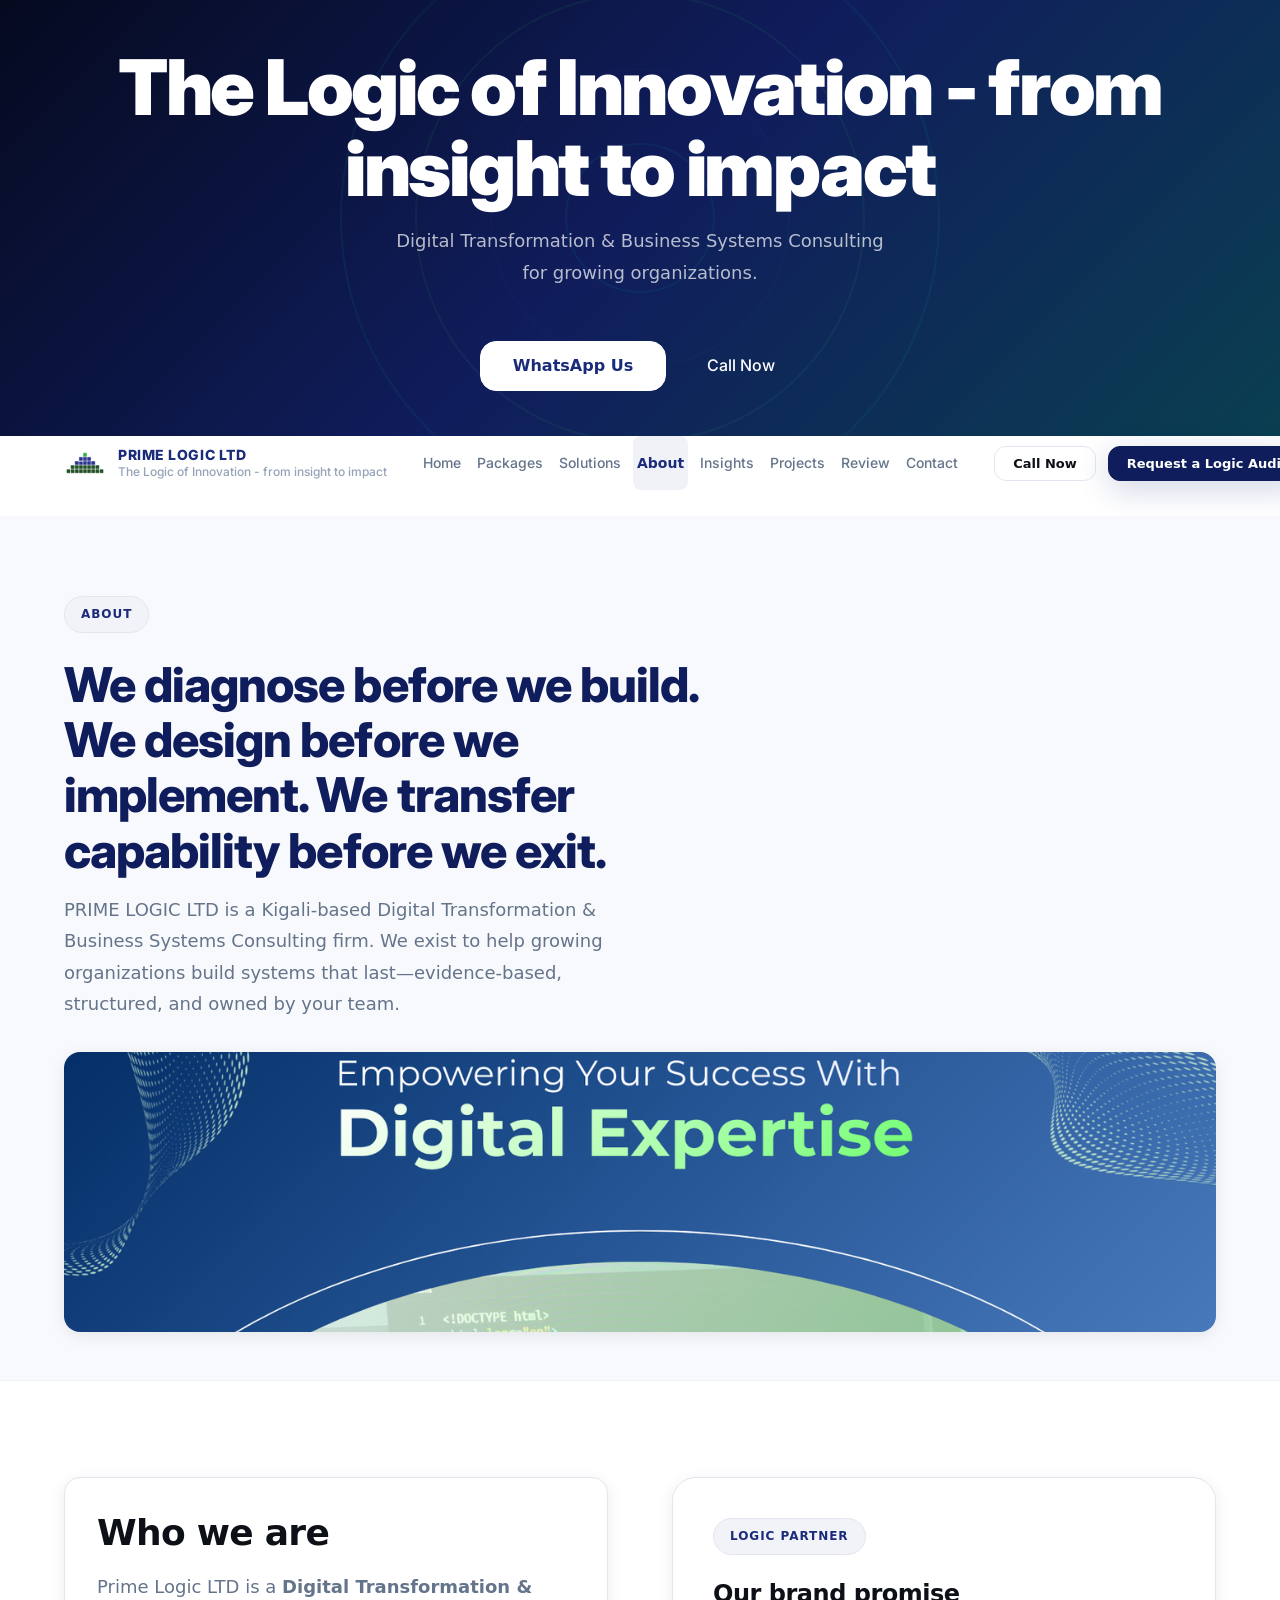
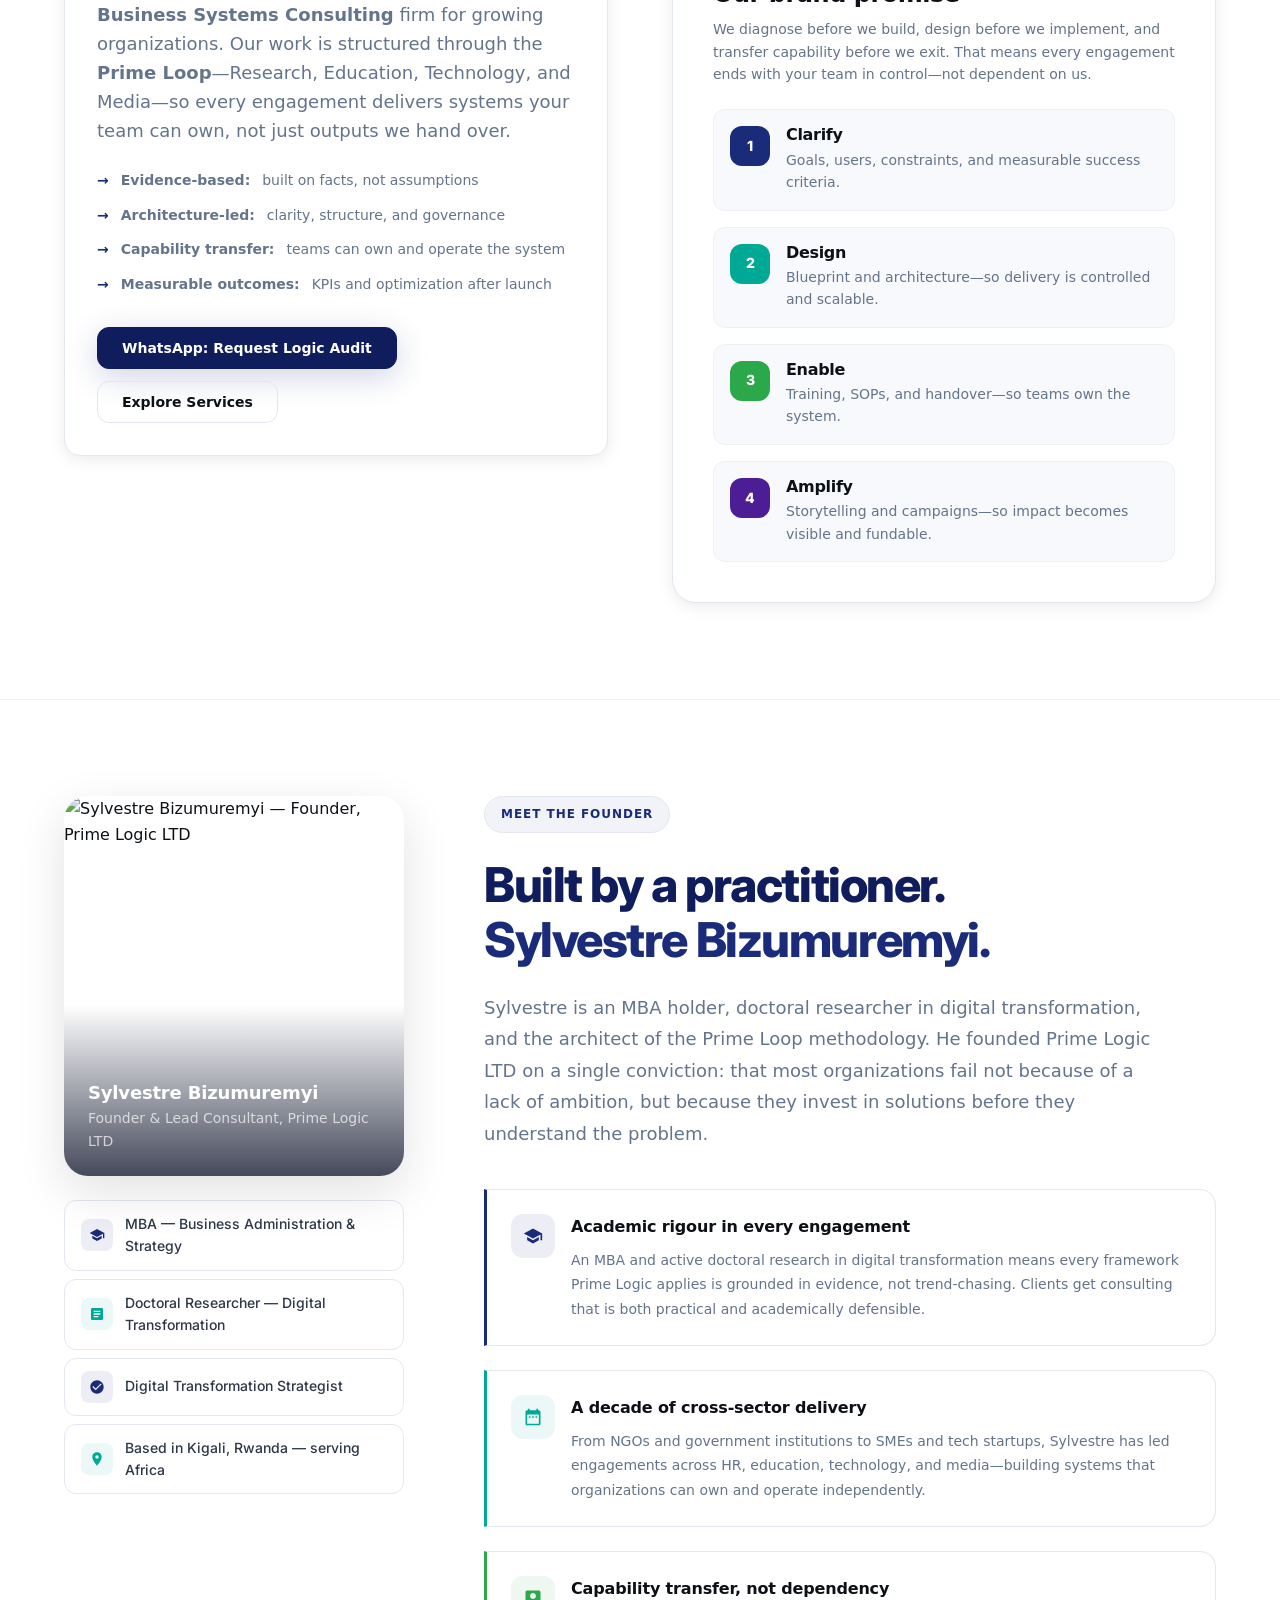
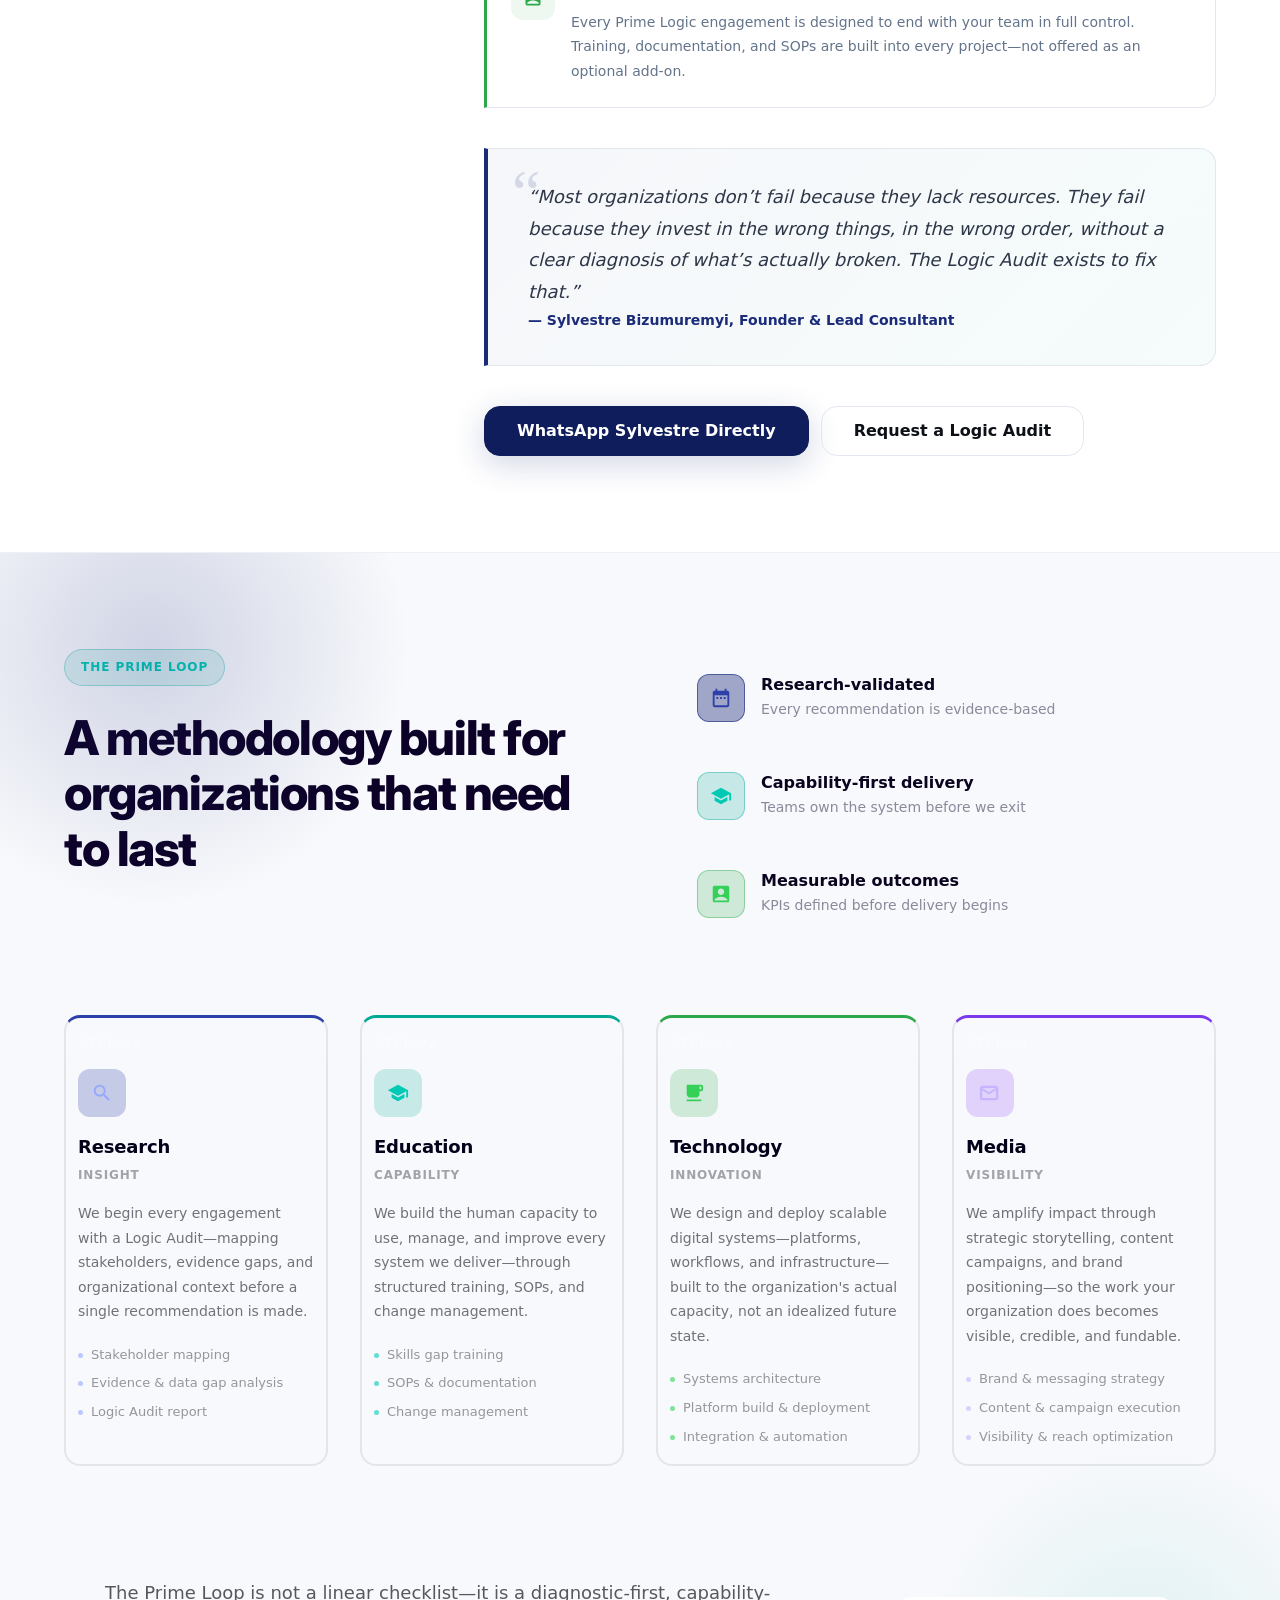
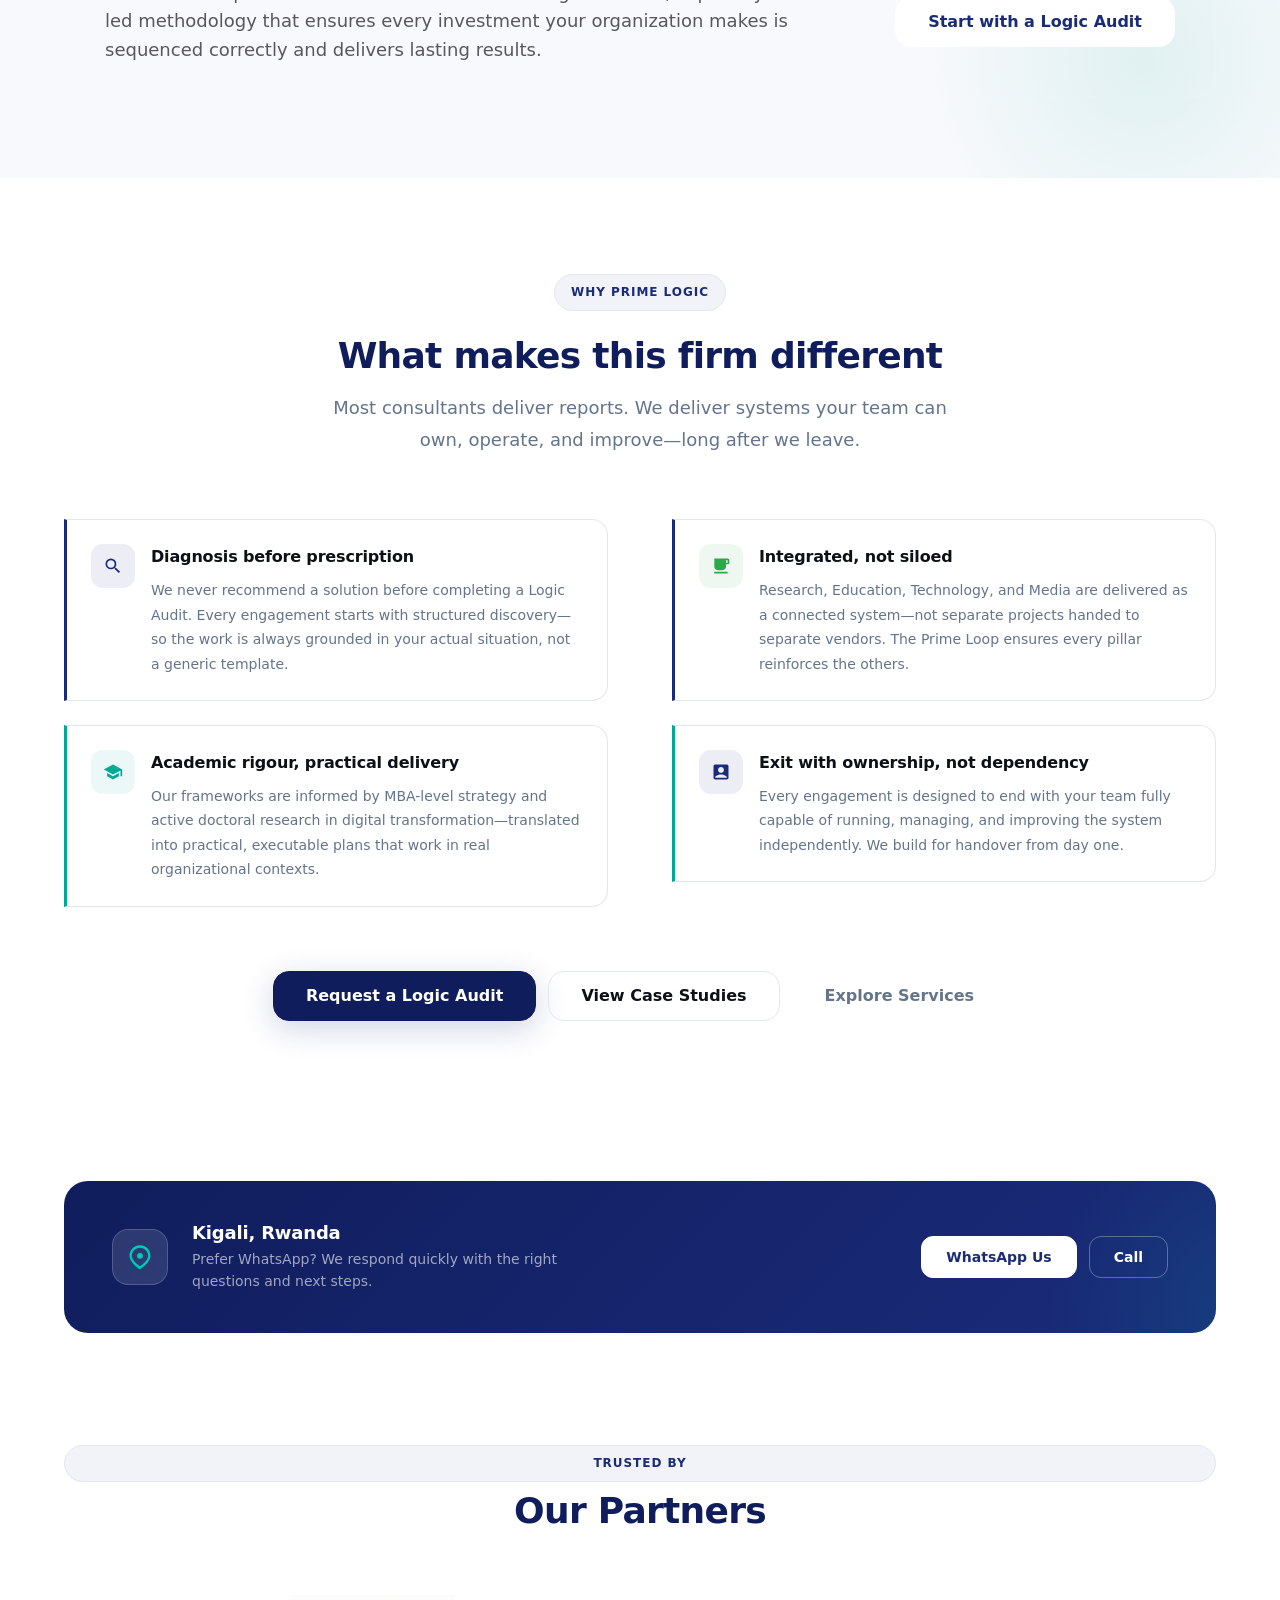
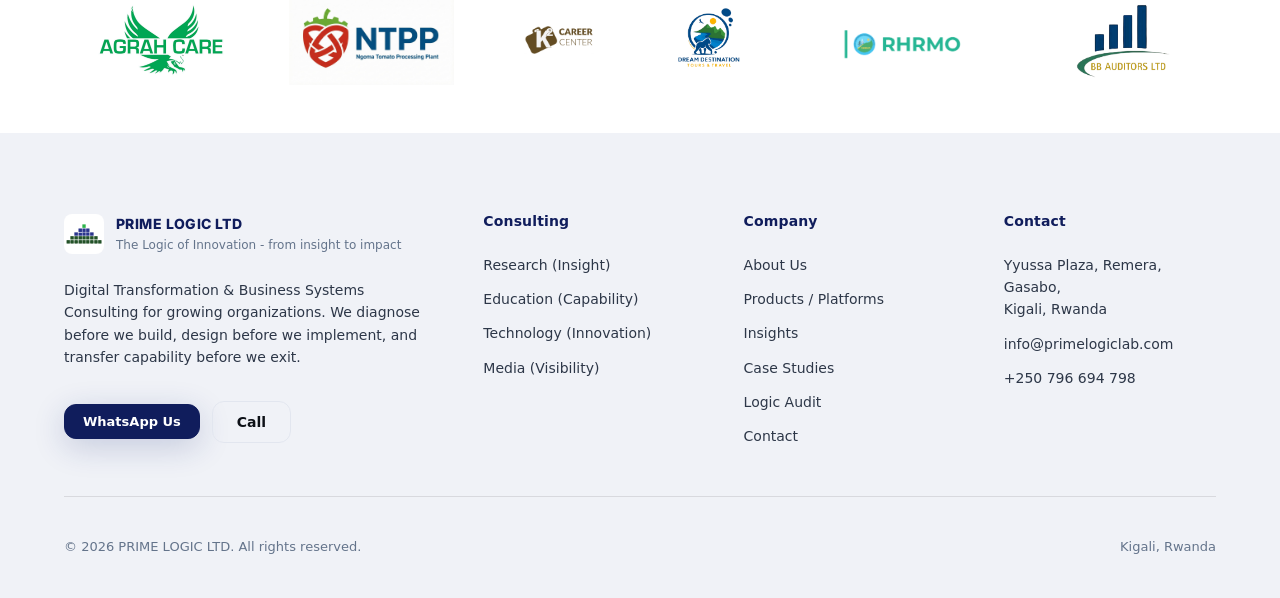
==== commit 21d3723d: "added some things" ====
--- a/about.html
+++ b/about.html
@@ -86,7 +86,7 @@
     </div>
     <div class="hero-split-container">
       <div class="hero-split-left">
-          <h1 class="hero-title">From Insight To Impact</h1>
+          <h1 class="hero-title">The Logic of Innovation - from insight to impact</h1>
           <p class="hero-description">Digital Transformation &amp; Business Systems Consulting for growing organizations.</p>
           <div class="hero-actions">
             <a class="btn btn--white btn--lg" href="https://wa.me/250796694798?text=Hello%20Prime%20Logic%20Team.%20I%E2%80%99m%20interested%20in%20a%20Logic%20Audit." target="_blank" rel="noopener">WhatsApp Us</a>
@@ -104,7 +104,7 @@
           <img src="assets/img/prime-logic-logo.png" alt="Prime Logic logo" width="42" height="42">
           <div class="logo-text">
             <span class="logo-name">PRIME LOGIC LTD</span>
-            <span class="logo-tagline">From Insight To Impact</span>
+            <span class="logo-tagline">The Logic of Innovation - from insight to impact</span>
           </div>
         </a>
 
@@ -138,7 +138,7 @@
     <a href="about.html" data-nav>About</a>
     <a href="insights.html" data-nav>Insights</a>
     <a href="case-studies.html" data-nav>Projects</a>
-    <a href="logic-audit.html" data-nav class="nav-audit">Review</a>
+    <a href="logic-audit.html" data-nav>Review</a>
     <a href="contact.html" data-nav>Contact</a>
     <div class="mobile-nav-actions">
       <a class="btn btn--primary" href="https://wa.me/250796694798?text=Hello%20Prime%20Logic%20Team.%20I%E2%80%99m%20interested%20in%20a%20Logic%20Audit.%20My%20organization%20is%20_____.%20We%20need%20support%20with%20%28Research%20/%20Education%20/%20Technology%20/%20Media%29.%20Our%20goal%20is%20_____.%20Please%20advise%20next%20steps." target="_blank" rel="noopener">Request a Logic Audit</a>
@@ -241,7 +241,8 @@
           <!-- Left: profile -->
           <div class="founder-profile reveal reveal--left">
             <div class="founder-img-wrap">
-              <img src="assets/img/about.jpg" alt="Sylvestre Bizumuremyi — Founder, Prime Logic LTD" class="founder-img" loading="lazy">
+              <img src="https://plus.unsplash.com/premium_photo-1658506615399-d1280310ad6c?w=600&auto=format&fit=crop&q=60&ixlib=rb-4.1.0&ixid=M3wxMjA3fDB8MHxzZWFyY2h8MXx8cHJvZmVzc2lvbmFsJTIwYmxhY2slMjBtYW58ZW58MHx8MHx8fDA%3D" 
+              alt="Sylvestre Bizumuremyi — Founder, Prime Logic LTD" class="founder-img" loading="lazy">
               <div class="founder-namecard">
                 <div class="founder-namecard__name">Sylvestre Bizumuremyi</div>
                 <div class="founder-namecard__role">Founder &amp; Lead Consultant, Prime Logic LTD</div>
@@ -596,7 +597,7 @@
             <img src="assets/img/prime-logic-logo.png" alt="Prime Logic logo" width="40" height="40">
             <div>
               <div class="footer-brand-name">PRIME LOGIC LTD</div>
-              <div class="footer-brand-tag">From Insight To Impact</div>
+              <div class="footer-brand-tag">The Logic of Innovation - from insight to impact</div>
             </div>
           </div>
           <p class="footer-desc">
--- a/assets/css/styles.css
+++ b/assets/css/styles.css
@@ -11,7 +11,7 @@
   font-family: 'Inter';
   font-style: normal;
   font-weight: 400;
-  font-display: swap;
+  font-disay: swap;
   src: local('Inter');
 }
 
@@ -382,6 +382,9 @@
     height     var(--duration) var(--ease),
     box-shadow var(--duration) var(--ease),
     border-color var(--duration) var(--ease);
+  /* Force sticky on all devices */
+  will-change: transform;
+  transform: translateZ(0);
 }
 
 .site-header.scrolled {
@@ -443,14 +446,14 @@
 .nav-menu {
   display: flex;
   align-items: center;
-  gap: var(--sp-1);
+  gap: var(--sp-2);
 }
 
 .nav-menu a {
   font-size: var(--fs-small);
   font-weight: var(--fw-medium);
   color: var(--muted);
-  padding: var(--sp-2) var(--sp-3);
+  padding: var(--sp-4) var(--sp-1);
   border-radius: var(--radius-sm);
   transition: all var(--duration-fast) var(--ease);
   position: relative;
@@ -1895,6 +1898,17 @@
     display: flex;
   }
 
+  /* Ensure header stays sticky on mobile in all scroll directions */
+  .site-header {
+    position: sticky;
+    position: -webkit-sticky;
+    top: 0;
+    z-index: 200;
+    will-change: transform;
+    transform: translateZ(0);
+    -webkit-transform: translateZ(0);
+  }
+
   .hero {
     padding: var(--sp-8) 0;
     text-align: center;
@@ -2646,7 +2660,7 @@
 /* Image area */
 .cs-card__img-wrap {
   position: relative;
-  height: 220px;
+  height: 150px;
   overflow: hidden;
   flex-shrink: 0;
 }
@@ -2760,8 +2774,8 @@
 .cs-card__results {
   display: flex;
   flex-direction: column;
-  gap: var(--sp-3);
-  padding: var(--sp-4);
+  gap: var(--sp-1);
+  padding: var(--sp-1);
   background: var(--bg-warm);
   border: 1px solid var(--line-light);
   border-radius: var(--radius-lg);
@@ -2770,16 +2784,16 @@
 .cs-card__metrics {
   display: grid;
   grid-template-columns: repeat(3, 1fr);
-  gap: var(--sp-3);
-  margin-top: var(--sp-2);
+  gap: var(--sp-1);
+  margin-top: var(--sp-1);
 }
 
 .cs-card__metric {
   display: flex;
   flex-direction: column;
-  gap: 3px;
+  gap: 2px;
   text-align: center;
-  padding: var(--sp-3) var(--sp-2);
+  padding: var(--sp-2) var(--sp-1);
   background: var(--bg);
   border-radius: var(--radius);
   border: 1px solid var(--line);
@@ -3083,7 +3097,7 @@
 
 /* ─── CONSULTING PACKAGES SECTION ──────────────────────────── */
 .pkg-section {
-  background: var(--bg-warm);
+  background: var(--bg-alt);
   border-top: 1px solid var(--line-light);
   border-bottom: 1px solid var(--line-light);
 }
@@ -3376,7 +3390,7 @@
 
 /* ─── PRIME LOOP METHODOLOGY SECTION ───────────────────────── */
 .pl-section {
-  background: linear-gradient(160deg, #080f2a 0%, #0d1a3e 60%, #071e2e 100%);
+  background: var(--bg-warm);
   padding: var(--sp-11) 0 var(--sp-10);
   position: relative;
   overflow: hidden;
@@ -3426,7 +3440,7 @@
 .pl-title {
   font-size: var(--fs-h1);
   font-weight: var(--fw-extrabold);
-  color: #fff;
+  color: #0c0127;
   letter-spacing: -0.03em;
   line-height: var(--lh-tight);
   margin-bottom: var(--sp-5);
@@ -3435,7 +3449,7 @@
 
 .pl-intro {
   font-size: var(--fs-body-lg);
-  color: rgba(255,255,255,.6);
+  color: rgba(12, 4, 62, 0.6);
   line-height: var(--lh-relaxed);
   max-width: 52ch;
 }
@@ -3491,13 +3505,13 @@
 .pl-badge__title {
   font-size: var(--fs-body);
   font-weight: var(--fw-semibold);
-  color: #fff;
+  color: #0b041f;
   line-height: 1.3;
 }
 
 .pl-badge__sub {
   font-size: var(--fs-small);
-  color: rgba(255,255,255,.45);
+  color: rgba(1, 4, 37, 0.45);
   margin-top: 2px;
 }
 
@@ -3528,10 +3542,10 @@
   flex: 1;
   min-width: 0;
   background: rgba(255,255,255,.04);
-  border: 1px solid rgba(255,255,255,.08);
+  border: 2px solid rgba(1, 2, 19, 0.08);
   border-top: 3px solid transparent;
   border-radius: var(--radius-lg);
-  padding: var(--sp-6) var(--sp-5);
+  padding: var(--sp-4) var(--sp-3);
   transition: background var(--duration) var(--ease), transform var(--duration) var(--ease), box-shadow var(--duration) var(--ease);
   position: relative;
 }
@@ -3576,7 +3590,7 @@
 .pl-card__title {
   font-size: var(--fs-h4);
   font-weight: var(--fw-bold);
-  color: #fff;
+  color: #04021a;
   margin-bottom: var(--sp-1);
   letter-spacing: -0.01em;
 }
@@ -3586,15 +3600,15 @@
   font-weight: var(--fw-semibold);
   text-transform: uppercase;
   letter-spacing: 0.07em;
-  color: rgba(255,255,255,.35);
+  color: rgba(4, 4, 18, 0.35);
   margin-bottom: var(--sp-4);
 }
 
 .pl-card__text {
   font-size: var(--fs-small);
-  color: rgba(255,255,255,.55);
+  color: rgba(3, 0, 14, 0.55);
   line-height: var(--lh-relaxed);
-  margin-bottom: var(--sp-5);
+  margin-bottom: var(--sp-3);
 }
 
 .pl-card__list {
@@ -3602,12 +3616,12 @@
   flex-direction: column;
   gap: var(--sp-2);
   border-top: 1px solid rgba(255,255,255,.07);
-  padding-top: var(--sp-4);
+  padding-top: var(--sp-2);
 }
 
 .pl-card__list li {
   font-size: var(--fs-xs);
-  color: rgba(255,255,255,.4);
+  color: rgba(3, 1, 13, 0.4);
   display: flex;
   align-items: center;
   gap: var(--sp-2);
@@ -3645,7 +3659,7 @@
 
 .pl-trust__text {
   font-size: var(--fs-body-lg);
-  color: rgba(255,255,255,.65);
+  color: rgba(1, 0, 6, 0.65);
   line-height: var(--lh-normal);
   max-width: 60ch;
 }
